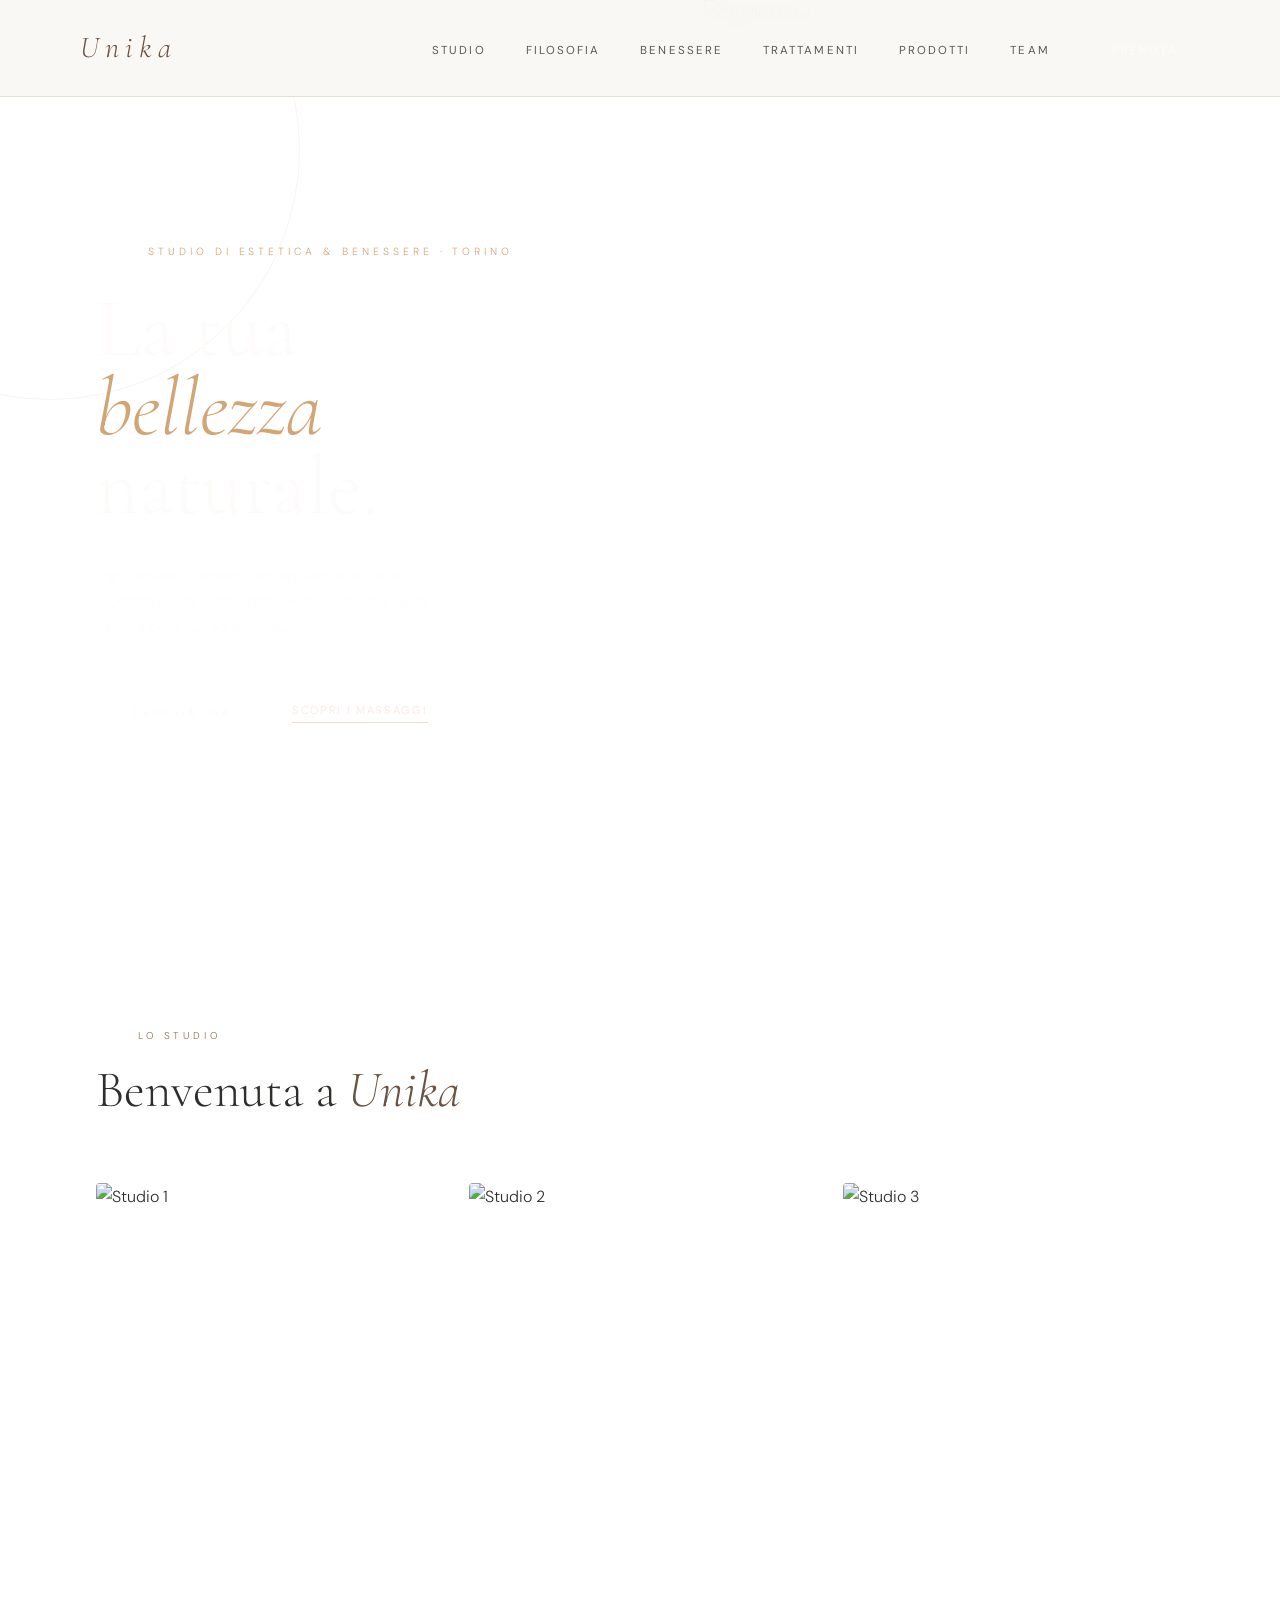
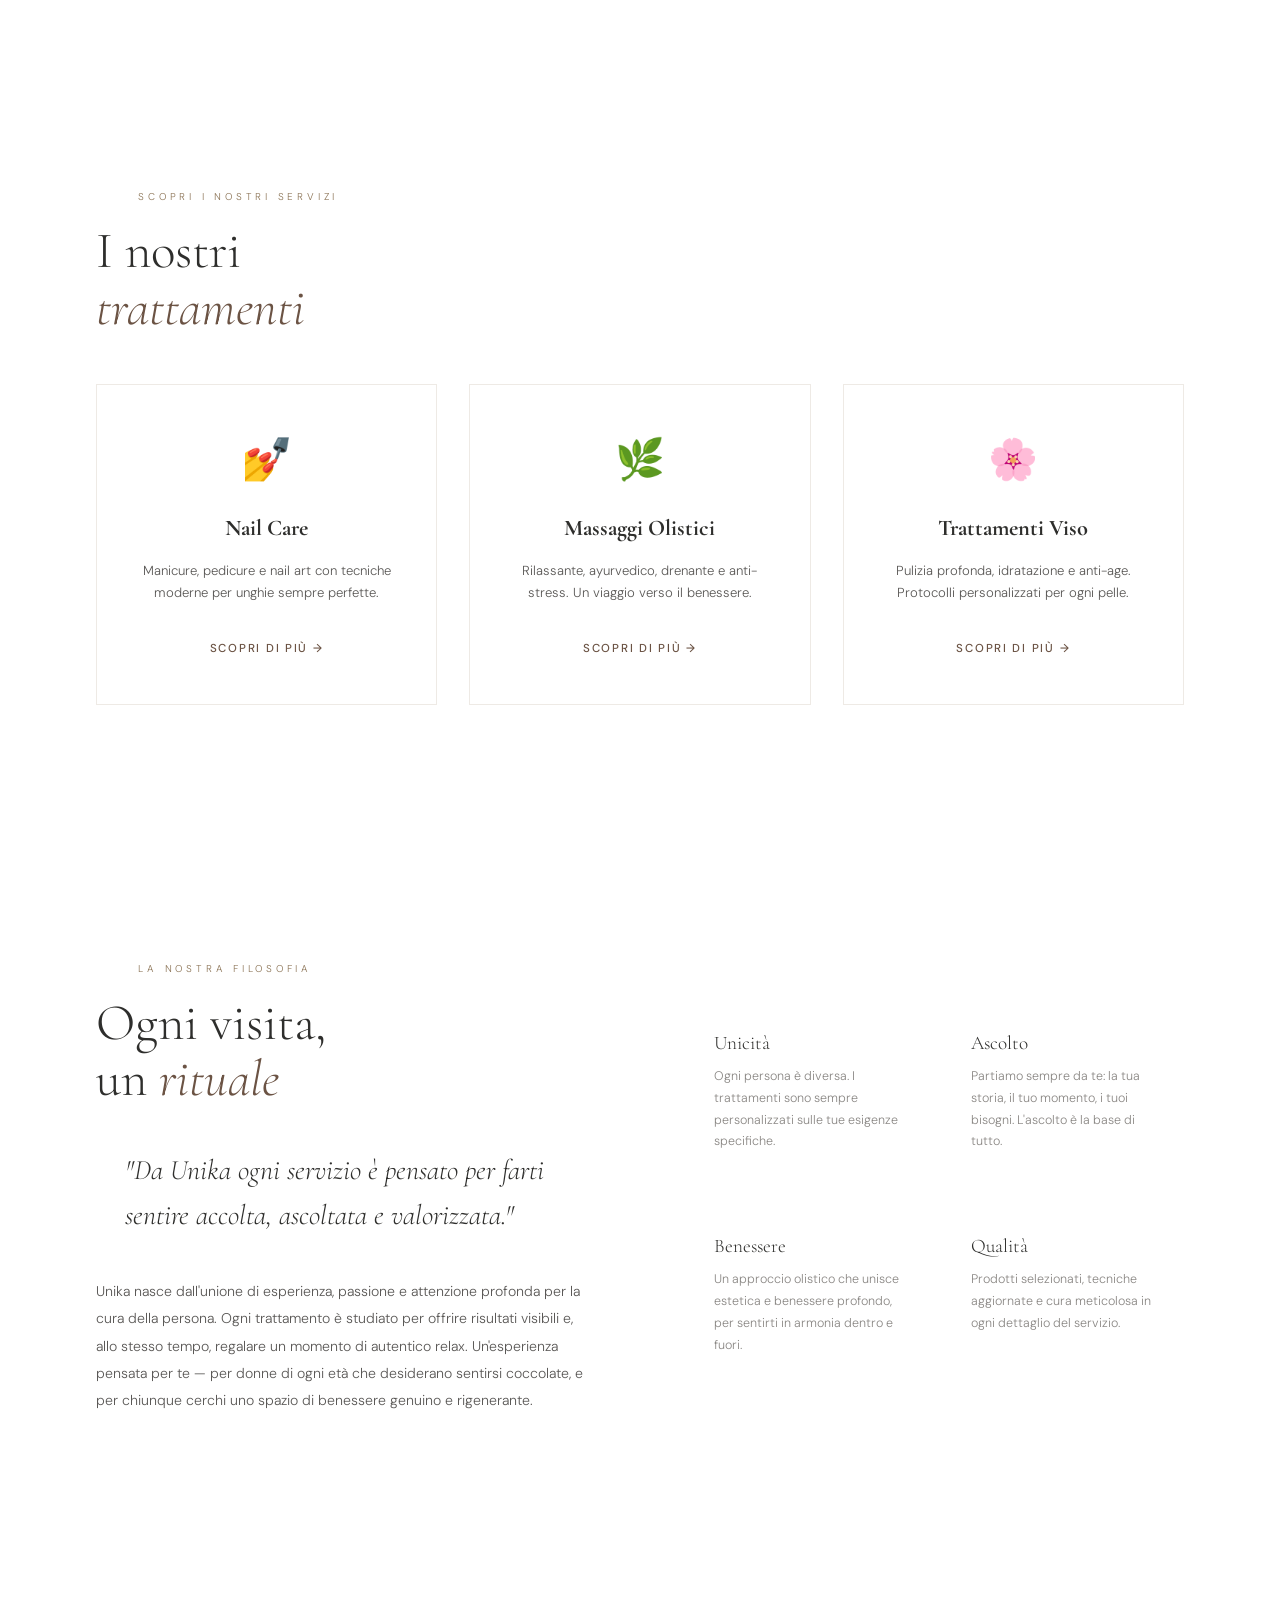
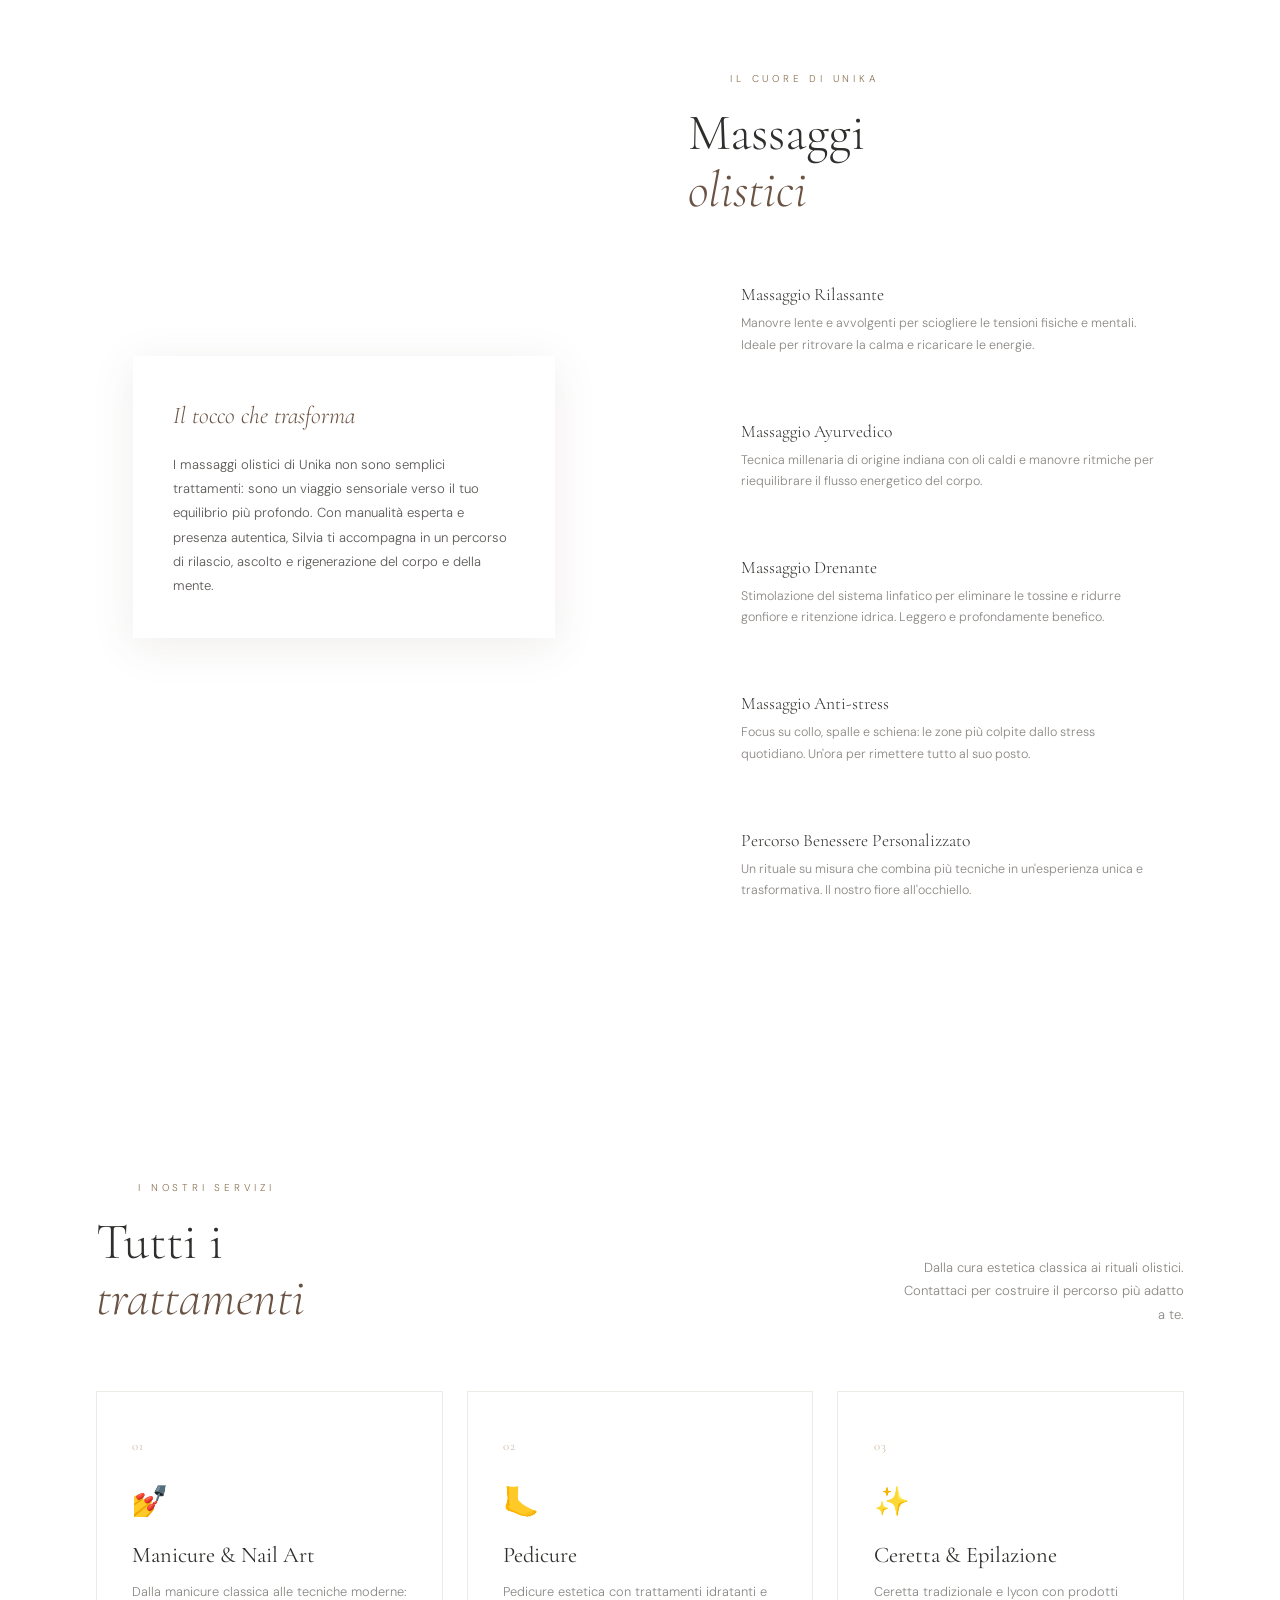
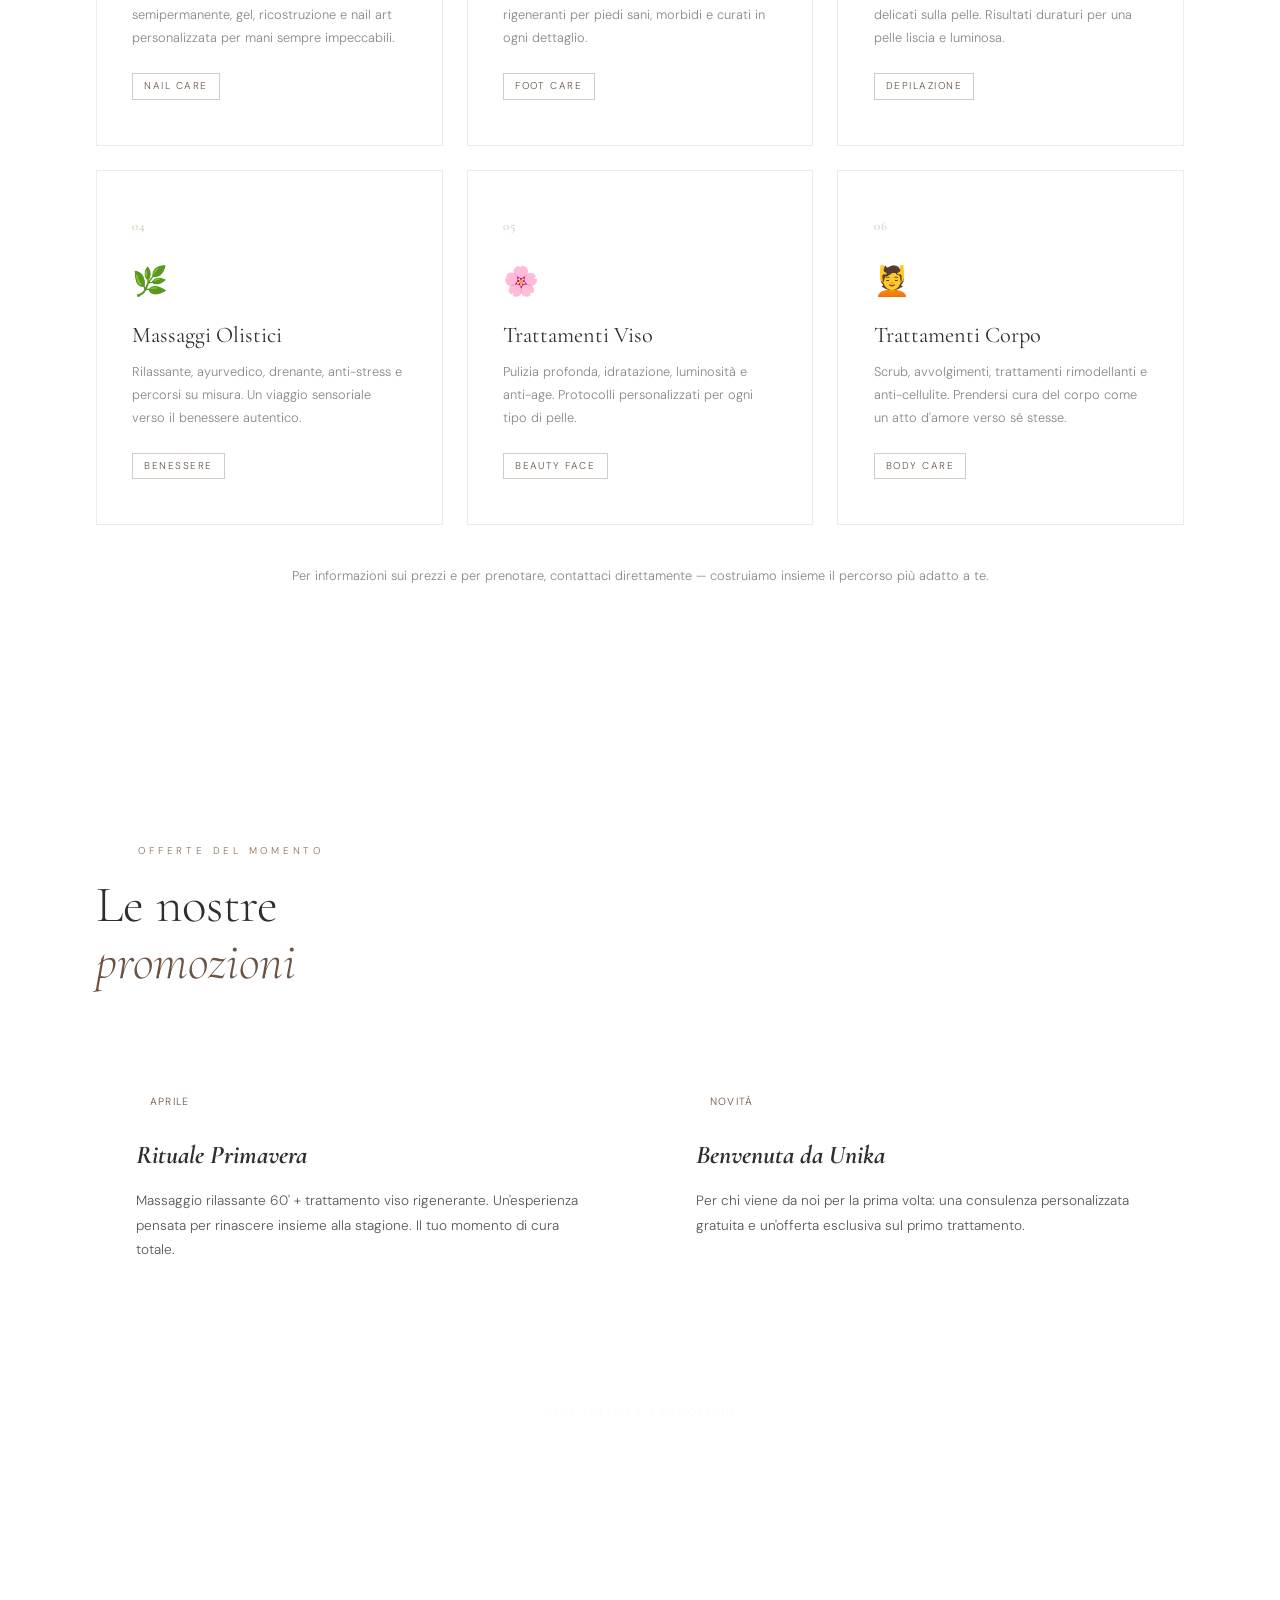
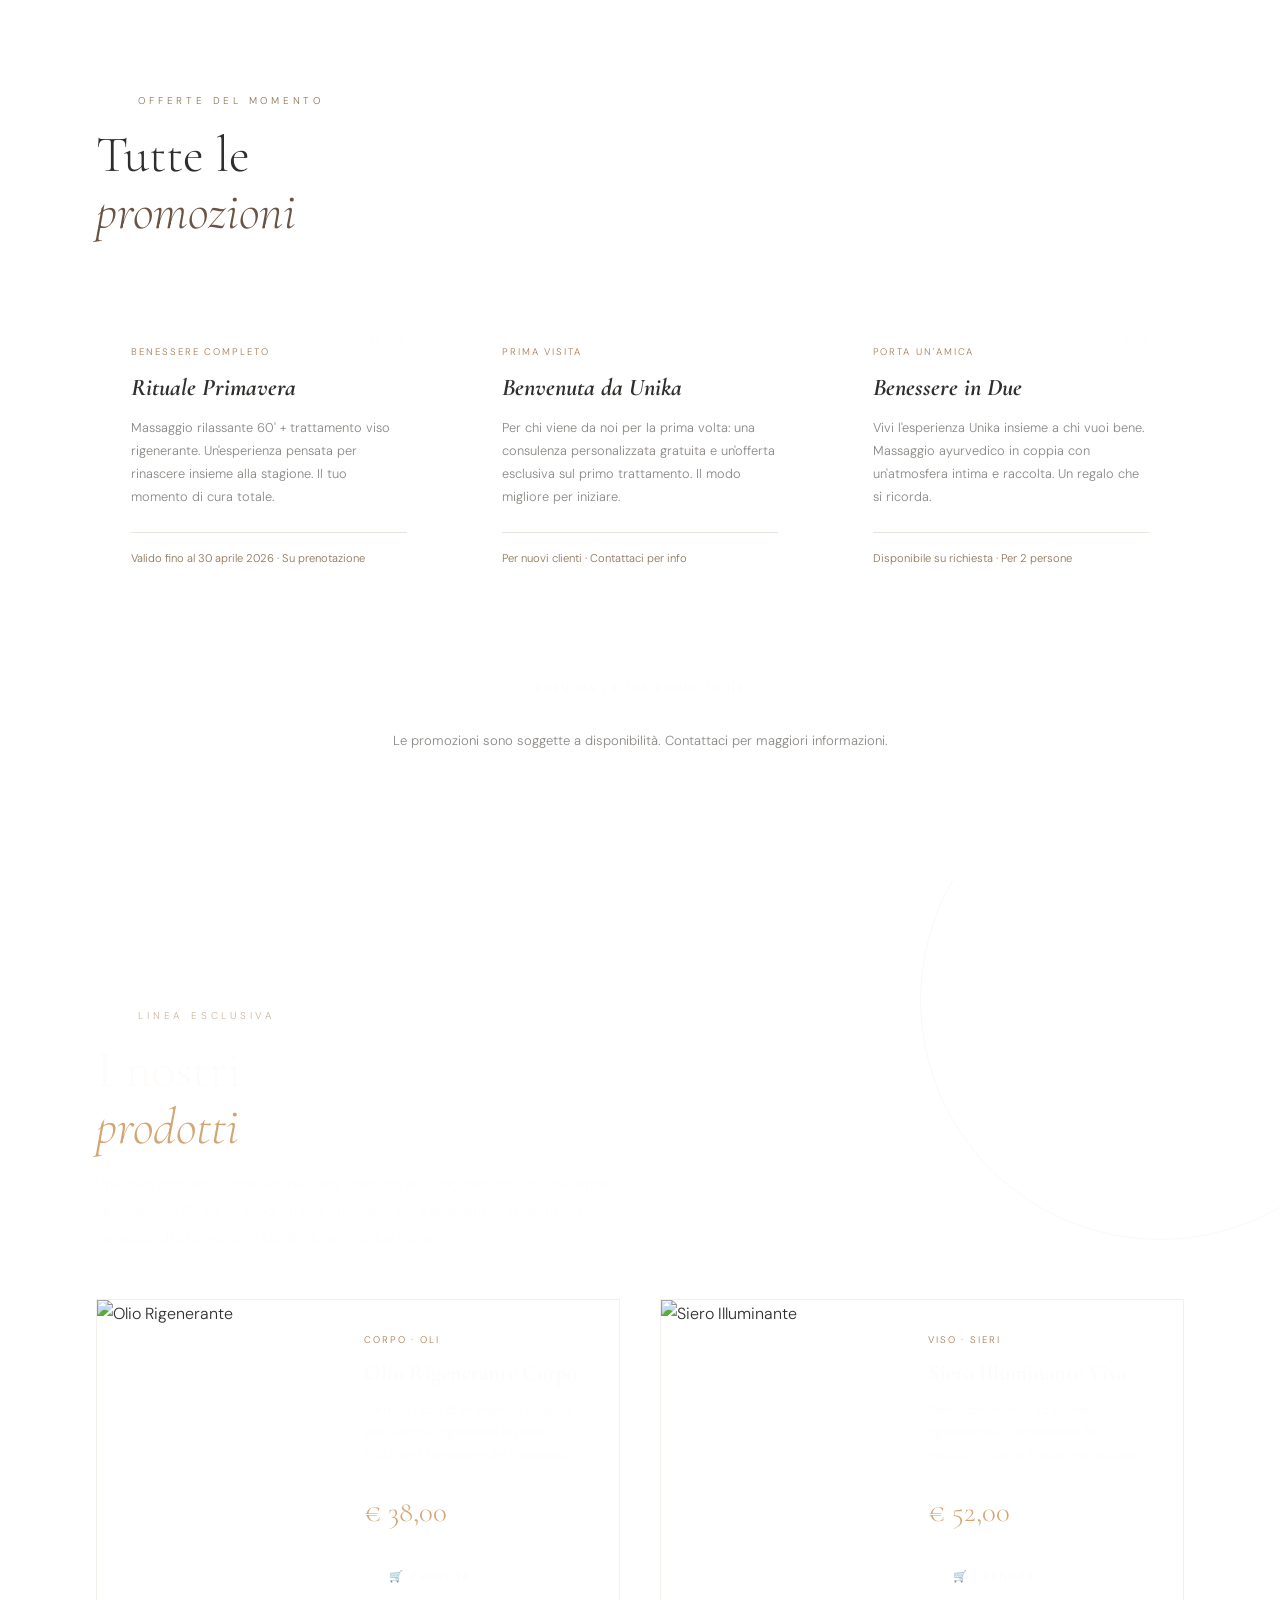
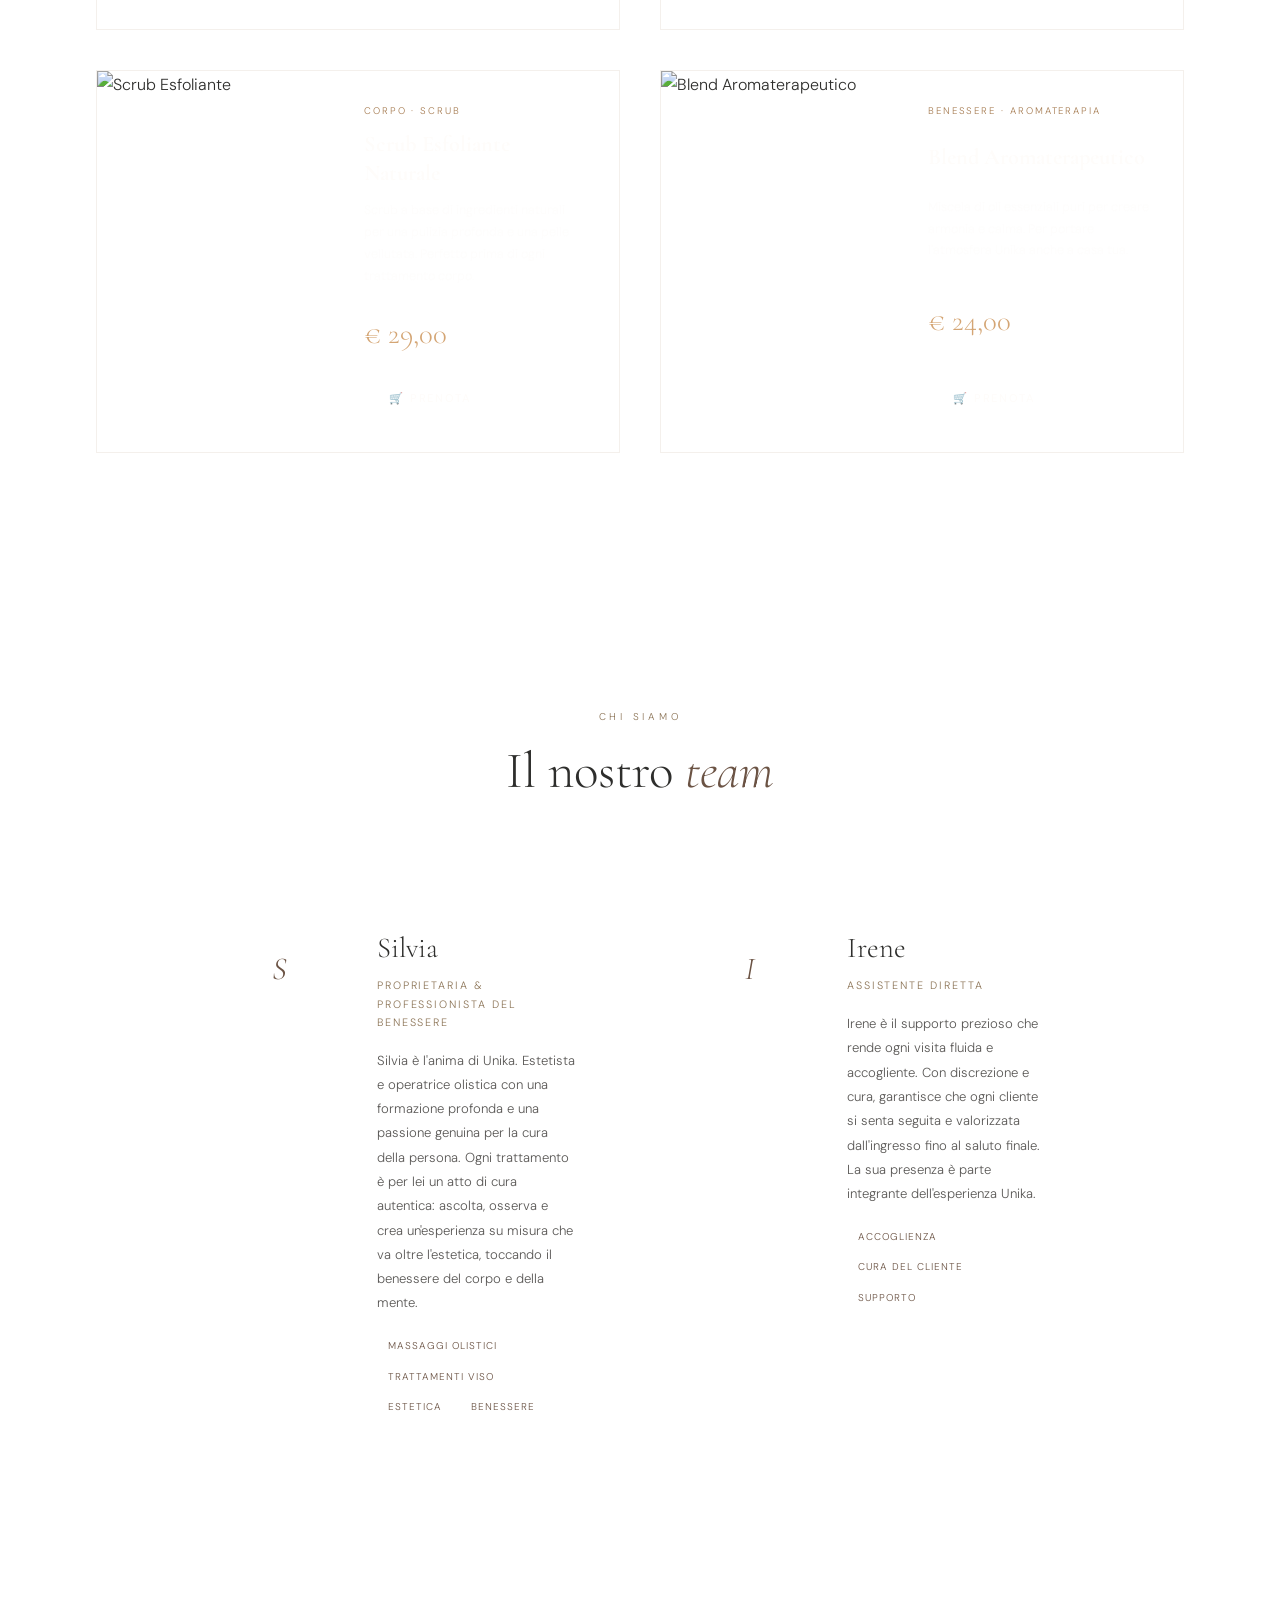
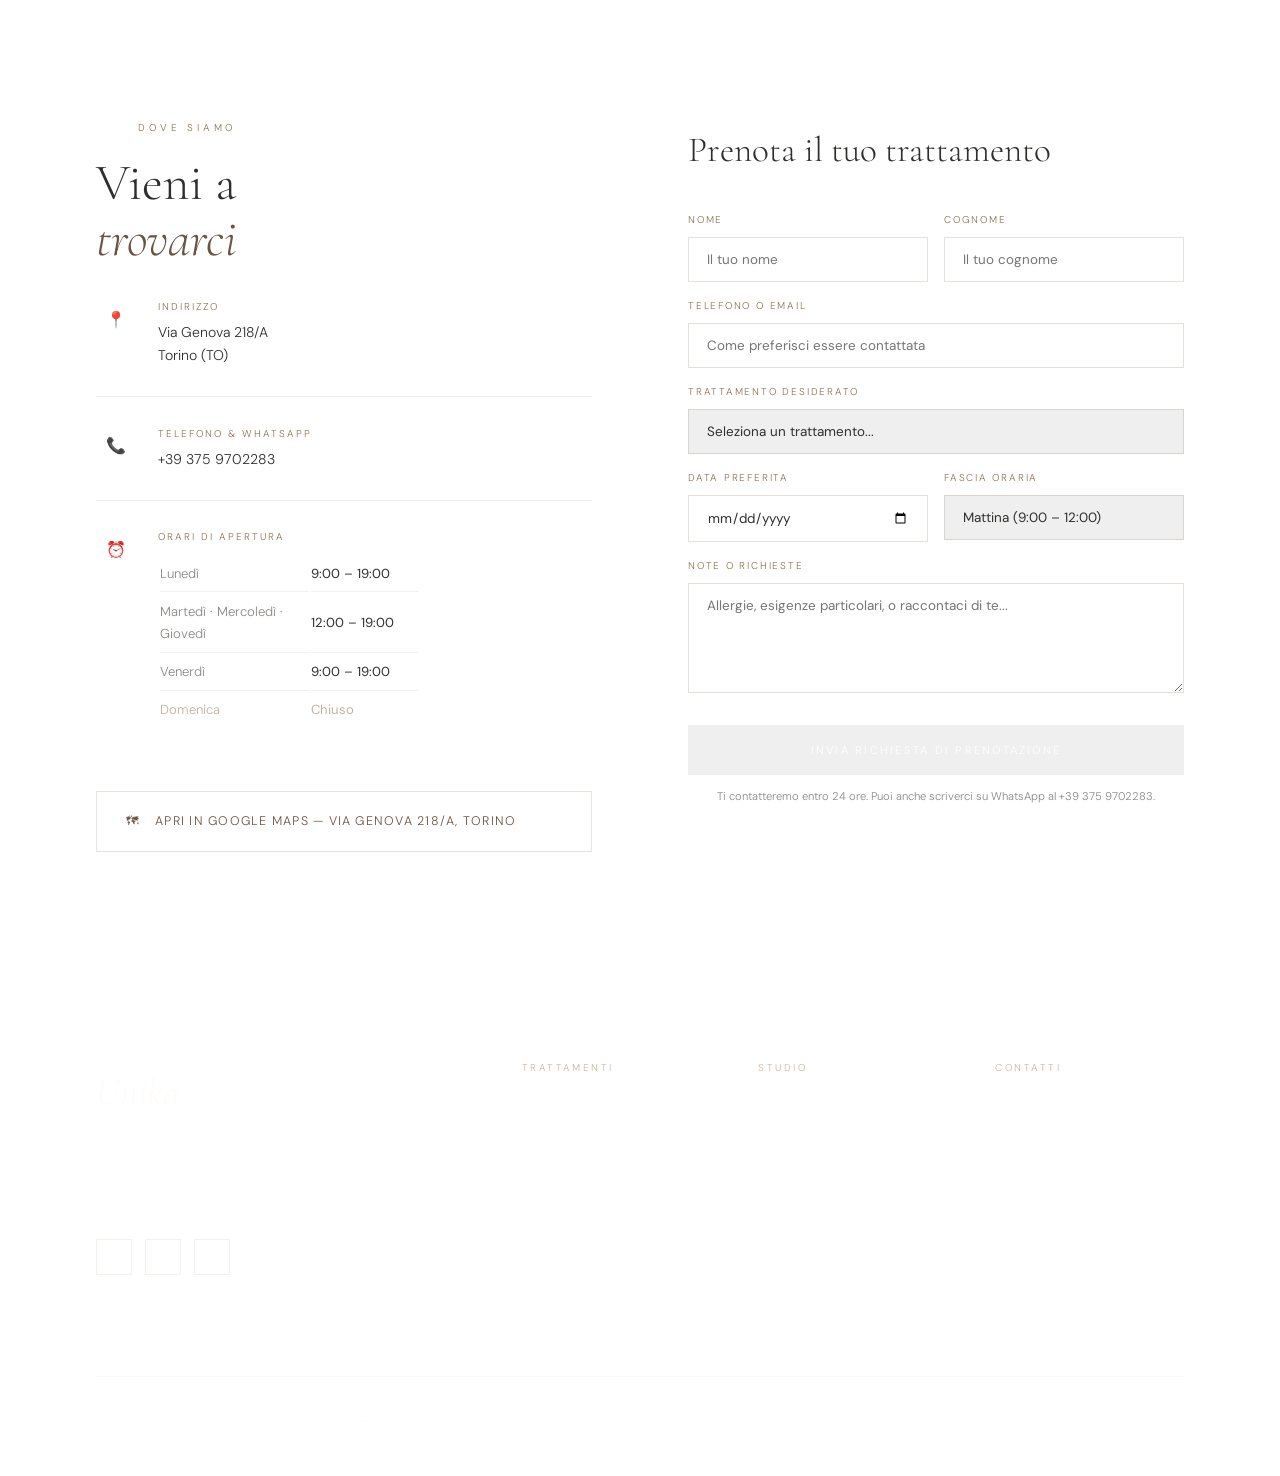
==== index.html @ dabe9fd5 "Add files via upload" ====
<!DOCTYPE html>
<html lang="it">
<head>
<meta charset="UTF-8">
<meta name="viewport" content="width=device-width, initial-scale=1.0">
<title>Unika — Studio di Estetica & Benessere Torino</title>
<link href="https://fonts.googleapis.com/css2?family=Cormorant+Garamond:ital,wght@0,300;0,400;0,600;1,300;1,400;1,600&family=DM+Sans:wght@300;400;500&display=swap" rel="stylesheet">
<link rel="stylesheet" href="css/style.css">
<style>
* { box-sizing: border-box; } body {margin: 0;}*, ::before, ::after{box-sizing:border-box;margin-top:0px;margin-right:0px;margin-bottom:0px;margin-left:0px;padding-top:0px;padding-right:0px;padding-bottom:0px;padding-left:0px;}:root{--sage:#8B7355;--sage-light:#C9B5A0;--sage-pale:#E8DCC8;--sage-deep:#6B5344;--blush:#D4A574;--blush-light:#E8D9C8;--blush-deep:#A67C52;--cream:#FAF8F4;--cream-warm:#F2EDE6;--white:#FEFCFA;--text:#2E2E2C;--text-mid:#5A5856;--text-soft:#8A8784;--font-display:'Cormorant Garamond', serif;--font-body:'DM Sans', sans-serif;}html{scroll-behavior:smooth;}body{color:var(--text);font-family:var(--font-body);font-weight:300;line-height:1.7;overflow-x:hidden;}nav{position:fixed;top:0px;left:0px;right:0px;z-index:100;display:flex;justify-content:space-between;align-items:center;padding-top:1.4rem;padding-right:5rem;padding-bottom:1.4rem;padding-left:5rem;background-image:initial;background-position-x:initial;background-position-y:initial;background-size:initial;background-repeat:initial;background-attachment:initial;background-origin:initial;background-clip:initial;background-color:rgba(250, 248, 244, 0.93);backdrop-filter:blur(14px);border-bottom-width:1px;border-bottom-style:solid;border-bottom-color:rgba(139, 115, 85, 0.18);transition-behavior:normal;transition-duration:0.3s;transition-timing-function:ease;transition-delay:0s;transition-property:box-shadow;}.nav-logo{font-family:var(--font-display);font-size:1.9rem;font-weight:300;font-style:italic;letter-spacing:0.2em;color:var(--sage-deep);text-decoration-line:none;text-decoration-thickness:initial;text-decoration-style:initial;text-decoration-color:initial;}.nav-links{display:flex;row-gap:2.5rem;column-gap:2.5rem;list-style-position:initial;list-style-image:initial;list-style-type:none;align-items:center;}.nav-links a{font-size:0.72rem;font-weight:400;letter-spacing:0.18em;text-transform:uppercase;color:var(--text-mid);text-decoration-line:none;text-decoration-thickness:initial;text-decoration-style:initial;text-decoration-color:initial;transition-behavior:normal;transition-duration:0.3s;transition-timing-function:ease;transition-delay:0s;transition-property:color;}.nav-links a:hover{color:var(--sage-deep);}.nav-cta{background-image: !important;background-position-x: !important;background-position-y: !important;background-size: !important;background-repeat: !important;background-attachment: !important;background-origin: !important;background-clip: !important;background-color: !important;color:var(--white) !important;padding-top:0.5rem !important;padding-right:1.4rem !important;padding-bottom:0.5rem !important;padding-left:1.4rem !important;transition-behavior:normal !important;transition-duration:0.3s !important;transition-timing-function:ease !important;transition-delay:0s !important;transition-property:background !important;}.nav-cta:hover{background-image: !important;background-position-x: !important;background-position-y: !important;background-size: !important;background-repeat: !important;background-attachment: !important;background-origin: !important;background-clip: !important;background-color: !important;}.hero{min-height:100vh;display:grid;grid-template-columns:55% 45%;position:relative;overflow-x:hidden;overflow-y:hidden;}.hero-left{display:flex;flex-direction:column;justify-content:center;padding-top:10rem;padding-right:5rem;padding-bottom:5rem;padding-left:6rem;position:relative;overflow-x:hidden;overflow-y:hidden;}.hero-left::before{content:"";position:absolute;width:500px;height:500px;border-top-left-radius:50%;border-top-right-radius:50%;border-bottom-right-radius:50%;border-bottom-left-radius:50%;border-top-width:1px;border-right-width:1px;border-bottom-width:1px;border-left-width:1px;border-top-style:solid;border-right-style:solid;border-bottom-style:solid;border-left-style:solid;border-top-color:rgba(212, 165, 116, 0.12);border-right-color:rgba(212, 165, 116, 0.12);border-bottom-color:rgba(212, 165, 116, 0.12);border-left-color:rgba(212, 165, 116, 0.12);border-image-source:none;border-image-slice:100%;border-image-width:1;border-image-outset:0;border-image-repeat:stretch;top:-100px;left:-200px;}.hero-left::after{content:"";position:absolute;right:-2px;top:0px;bottom:0px;width:90px;clip-path:polygon(0px 0px, 0px 100%, 100% 100%);z-index:2;}.hero-eyebrow{font-size:0.65rem;letter-spacing:0.38em;text-transform:uppercase;color:var(--blush);margin-bottom:1.8rem;display:flex;align-items:center;row-gap:1rem;column-gap:1rem;position:relative;z-index:3;}.hero-eyebrow::before{content:"";display:block;width:36px;height:1px;}.hero-title{font-family:var(--font-display);font-size:clamp(3.8rem, 6.5vw, 6.5rem);font-weight:300;line-height:0.95;color:var(--white);margin-bottom:2.2rem;position:relative;z-index:3;}.hero-title em{font-style:italic;color:var(--blush);}.hero-sub{font-size:0.88rem;color:rgba(254, 252, 250, 0.62);max-width:360px;line-height:1.85;margin-bottom:3rem;position:relative;z-index:3;}.hero-actions{display:flex;row-gap:1.5rem;column-gap:1.5rem;align-items:center;position:relative;z-index:3;}.btn-primary{display:inline-block;color:var(--white);font-family:var(--font-body);font-size:0.7rem;font-weight:400;letter-spacing:0.18em;text-transform:uppercase;text-decoration-line:none;text-decoration-thickness:initial;text-decoration-style:initial;text-decoration-color:initial;padding-top:0.95rem;padding-right:2.4rem;padding-bottom:0.95rem;padding-left:2.4rem;transition-behavior:normal, normal;transition-duration:0.3s, 0.3s;transition-timing-function:ease, ease;transition-delay:0s, 0s;transition-property:background, transform;border-top-width:medium;border-right-width:medium;border-bottom-width:medium;border-left-width:medium;border-top-style:none;border-right-style:none;border-bottom-style:none;border-left-style:none;border-top-color:currentcolor;border-right-color:currentcolor;border-bottom-color:currentcolor;border-left-color:currentcolor;border-image-source:none;border-image-slice:100%;border-image-width:1;border-image-outset:0;border-image-repeat:stretch;cursor:pointer;}.btn-primary:hover{background-image:initial;background-position-x:initial;background-position-y:initial;background-size:initial;background-repeat:initial;background-attachment:initial;background-origin:initial;background-clip:initial;background-color:rgb(154, 111, 72);transform:translateY(-2px);}.btn-ghost{font-size:0.7rem;font-weight:400;letter-spacing:0.15em;text-transform:uppercase;color:rgba(248, 228, 220, 0.75);text-decoration-line:none;text-decoration-thickness:initial;text-decoration-style:initial;text-decoration-color:initial;border-bottom-width:1px;border-bottom-style:solid;border-bottom-color:rgba(212, 165, 116, 0.35);padding-bottom:2px;transition-behavior:normal;transition-duration:0.3s;transition-timing-function:ease;transition-delay:0s;transition-property:color;}.btn-ghost:hover{color:var(--blush);}.hero-right{position:relative;overflow-x:hidden;overflow-y:hidden;display:flex;align-items:center;justify-content:center;}.hero-image{width:100%;height:100%;object-fit:cover;}.section-label{font-size:0.62rem;letter-spacing:0.38em;text-transform:uppercase;color:var(--sage);display:flex;align-items:center;row-gap:0.9rem;column-gap:0.9rem;margin-bottom:1.1rem;}.section-label::before{content:"";display:block;width:28px;height:1px;}.section-title{font-family:var(--font-display);font-size:clamp(2.4rem, 4vw, 3.8rem);font-weight:300;line-height:1.1;color:var(--text);}.section-title em{font-style:italic;color:var(--sage-deep);}.gallery-studio{padding-top:8rem;padding-right:6rem;padding-bottom:8rem;padding-left:6rem;}.gallery-studio .section-title{margin-bottom:4rem;}.gallery-grid{display:grid;grid-template-columns:repeat(3, 1fr);row-gap:2rem;column-gap:2rem;}.gallery-item{position:relative;overflow-x:hidden;overflow-y:hidden;height:350px;border-top-left-radius:4px;border-top-right-radius:4px;border-bottom-right-radius:4px;border-bottom-left-radius:4px;}.gallery-item img{width:100%;height:100%;object-fit:cover;transition-behavior:normal;transition-duration:0.4s;transition-timing-function:ease;transition-delay:0s;transition-property:transform;}.gallery-item:hover img{transform:scale(1.05);}.trattamenti-preview{padding-top:8rem;padding-right:6rem;padding-bottom:8rem;padding-left:6rem;}.preview-grid{display:grid;grid-template-columns:repeat(3, 1fr);row-gap:2rem;column-gap:2rem;margin-top:3rem;}.preview-card{padding-top:2.5rem;padding-right:2rem;padding-bottom:2.5rem;padding-left:2rem;text-align:center;border-top-width:1px;border-right-width:1px;border-bottom-width:1px;border-left-width:1px;border-top-style:solid;border-right-style:solid;border-bottom-style:solid;border-left-style:solid;border-top-color:rgba(139, 115, 85, 0.15);border-right-color:rgba(139, 115, 85, 0.15);border-bottom-color:rgba(139, 115, 85, 0.15);border-left-color:rgba(139, 115, 85, 0.15);border-image-source:none;border-image-slice:100%;border-image-width:1;border-image-outset:0;border-image-repeat:stretch;transition-behavior:normal, normal;transition-duration:0.3s, 0.3s;transition-timing-function:ease, ease;transition-delay:0s, 0s;transition-property:transform, box-shadow;}.preview-card:hover{transform:translateY(-5px);box-shadow:rgba(107, 83, 68, 0.1) 0px 12px 40px;}.preview-icon{font-size:2.5rem;margin-bottom:1rem;}.preview-title{font-family:var(--font-display);font-size:1.4rem;color:var(--text);margin-bottom:0.8rem;}.preview-desc{font-size:0.82rem;color:var(--text-mid);line-height:1.7;margin-bottom:1.8rem;}.preview-link{display:inline-block;color:var(--sage-deep);font-size:0.72rem;font-weight:500;letter-spacing:0.15em;text-transform:uppercase;text-decoration-line:none;text-decoration-thickness:initial;text-decoration-style:initial;text-decoration-color:initial;padding-bottom:0.3rem;transition-behavior:normal;transition-duration:0.3s;transition-timing-function:ease;transition-delay:0s;transition-property:color;}.preview-link:hover{color:var(--blush-deep);}.promozioni-preview{padding-top:8rem;padding-right:6rem;padding-bottom:8rem;padding-left:6rem;}.promozioni-preview .section-title{margin-bottom:3rem;}.promo-preview-grid{display:grid;grid-template-columns:repeat(2, 1fr);row-gap:2rem;column-gap:2rem;}.promo-preview-card{padding-top:3rem;padding-right:2.5rem;padding-bottom:3rem;padding-left:2.5rem;position:relative;transition-behavior:normal;transition-duration:0.3s;transition-timing-function:ease;transition-delay:0s;transition-property:transform;}.promo-preview-card:hover{transform:translateX(8px);}.promo-preview-title{font-family:var(--font-display);font-size:1.6rem;color:var(--text);margin-bottom:0.8rem;font-style:italic;}.promo-preview-desc{font-size:0.85rem;color:var(--text-mid);line-height:1.8;margin-bottom:1.8rem;}.promo-preview-badge{display:inline-block;color:var(--sage-deep);padding-top:0.4rem;padding-right:0.9rem;padding-bottom:0.4rem;padding-left:0.9rem;font-size:0.65rem;letter-spacing:0.1em;text-transform:uppercase;margin-bottom:1rem;}.promo-view-all{display:flex;justify-content:center;margin-top:3rem;}.ecommerce{padding-top:8rem;padding-right:6rem;padding-bottom:8rem;padding-left:6rem;position:relative;overflow-x:hidden;overflow-y:hidden;}.ecommerce::before{content:"";position:absolute;top:-120px;right:-120px;width:480px;height:480px;border-top-left-radius:50%;border-top-right-radius:50%;border-bottom-right-radius:50%;border-bottom-left-radius:50%;border-top-width:1px;border-right-width:1px;border-bottom-width:1px;border-left-width:1px;border-top-style:solid;border-right-style:solid;border-bottom-style:solid;border-left-style:solid;border-top-color:rgba(201, 181, 160, 0.1);border-right-color:rgba(201, 181, 160, 0.1);border-bottom-color:rgba(201, 181, 160, 0.1);border-left-color:rgba(201, 181, 160, 0.1);border-image-source:none;border-image-slice:100%;border-image-width:1;border-image-outset:0;border-image-repeat:stretch;}.ecommerce .section-label{color:var(--sage-light);}.ecommerce .section-title{color:var(--white);margin-bottom:1rem;}.ecommerce .section-title em{color:var(--blush);}.ecommerce-intro{font-size:0.88rem;color:rgba(254, 252, 250, 0.55);max-width:520px;margin-bottom:3rem;line-height:1.9;}.ecommerce-grid{display:grid;grid-template-columns:repeat(2, 1fr);row-gap:2.5rem;column-gap:2.5rem;margin-top:3rem;}.ecommerce-card{background-image:initial;background-position-x:initial;background-position-y:initial;background-size:initial;background-repeat:initial;background-attachment:initial;background-origin:initial;background-clip:initial;background-color:rgba(254, 252, 250, 0.08);border-top-width:1px;border-right-width:1px;border-bottom-width:1px;border-left-width:1px;border-top-style:solid;border-right-style:solid;border-bottom-style:solid;border-left-style:solid;border-top-color:rgba(201, 181, 160, 0.2);border-right-color:rgba(201, 181, 160, 0.2);border-bottom-color:rgba(201, 181, 160, 0.2);border-left-color:rgba(201, 181, 160, 0.2);border-image-source:none;border-image-slice:100%;border-image-width:1;border-image-outset:0;border-image-repeat:stretch;overflow-x:hidden;overflow-y:hidden;transition-behavior:normal, normal;transition-duration:0.3s, 0.3s;transition-timing-function:ease, ease;transition-delay:0s, 0s;transition-property:transform, background;display:flex;}.ecommerce-card:hover{background-image:initial;background-position-x:initial;background-position-y:initial;background-size:initial;background-repeat:initial;background-attachment:initial;background-origin:initial;background-clip:initial;background-color:rgba(201, 181, 160, 0.15);transform:translateY(-4px);}.ecommerce-image{width:45%;height:280px;object-fit:cover;}.ecommerce-content{padding-top:2rem;padding-right:2rem;padding-bottom:2rem;padding-left:2rem;display:flex;flex-direction:column;justify-content:space-between;flex-grow:1;flex-shrink:1;flex-basis:0%;}.ecommerce-label{font-size:0.6rem;letter-spacing:0.2em;text-transform:uppercase;color:var(--blush-deep);margin-bottom:0.6rem;}.ecommerce-name{font-family:var(--font-display);font-size:1.4rem;color:var(--white);margin-bottom:0.8rem;line-height:1.3;}.ecommerce-desc{font-size:0.78rem;color:rgba(254, 252, 250, 0.5);line-height:1.75;margin-bottom:1.4rem;}.ecommerce-price{font-family:var(--font-display);font-size:1.8rem;color:var(--blush);margin-bottom:1.2rem;}.ecommerce-buy{display:inline-flex;align-items:center;row-gap:0.6rem;column-gap:0.6rem;color:var(--white);padding-top:0.7rem;padding-right:1.6rem;padding-bottom:0.7rem;padding-left:1.6rem;font-size:0.7rem;font-weight:500;letter-spacing:0.15em;text-transform:uppercase;text-decoration-line:none;text-decoration-thickness:initial;text-decoration-style:initial;text-decoration-color:initial;transition-behavior:normal;transition-duration:0.3s;transition-timing-function:ease;transition-delay:0s;transition-property:background;border-top-width:medium;border-right-width:medium;border-bottom-width:medium;border-left-width:medium;border-top-style:none;border-right-style:none;border-bottom-style:none;border-left-style:none;border-top-color:currentcolor;border-right-color:currentcolor;border-bottom-color:currentcolor;border-left-color:currentcolor;border-image-source:none;border-image-slice:100%;border-image-width:1;border-image-outset:0;border-image-repeat:stretch;cursor:pointer;}.ecommerce-buy:hover{background-image:initial;background-position-x:initial;background-position-y:initial;background-size:initial;background-repeat:initial;background-attachment:initial;background-origin:initial;background-clip:initial;background-color:rgb(154, 111, 72);}.filosofia{padding-top:8rem;padding-right:6rem;padding-bottom:8rem;padding-left:6rem;display:grid;grid-template-columns:1fr 1fr;row-gap:6rem;column-gap:6rem;align-items:center;}.filosofia-quote{font-family:var(--font-display);font-size:clamp(1.5rem, 2.2vw, 2rem);font-weight:300;font-style:italic;color:var(--text);line-height:1.6;padding-left:1.8rem;margin-top:2.5rem;margin-right:0px;margin-bottom:2.5rem;margin-left:0px;}.filosofia-text{font-size:0.88rem;color:var(--text-mid);line-height:1.95;}.filosofia-values{display:grid;grid-template-columns:1fr 1fr;row-gap:1.2rem;column-gap:1.2rem;margin-top:0.5rem;}.value-card{padding-top:1.8rem;padding-right:1.6rem;padding-bottom:1.8rem;padding-left:1.6rem;transition-behavior:normal;transition-duration:0.3s;transition-timing-function:ease;transition-delay:0s;transition-property:border-color;}.value-title{font-family:var(--font-display);font-size:1.2rem;color:var(--text);margin-bottom:0.4rem;}.value-desc{font-size:0.78rem;color:var(--text-soft);line-height:1.75;}.olistico{padding-top:8rem;padding-right:6rem;padding-bottom:8rem;padding-left:6rem;display:grid;grid-template-columns:1fr 1fr;row-gap:6rem;column-gap:6rem;align-items:center;}.olistico-visual{position:relative;height:480px;display:flex;align-items:center;justify-content:center;}.olistico-circle{width:340px;height:340px;border-top-left-radius:50%;border-top-right-radius:50%;border-bottom-right-radius:50%;border-bottom-left-radius:50%;opacity:0.35;position:absolute;}.olistico-circle-sm{width:200px;height:200px;border-top-left-radius:50%;border-top-right-radius:50%;border-bottom-right-radius:50%;border-bottom-left-radius:50%;opacity:0.4;position:absolute;top:30%;right:10%;}.olistico-card{padding-top:2.5rem;padding-right:2.5rem;padding-bottom:2.5rem;padding-left:2.5rem;z-index:2;position:relative;width:85%;box-shadow:rgba(107, 83, 68, 0.1) 0px 8px 40px;}.olistico-card-title{font-family:var(--font-display);font-size:1.5rem;font-style:italic;color:var(--sage-deep);margin-bottom:1rem;}.olistico-card-text{font-size:0.82rem;color:var(--text-mid);line-height:1.85;}.massaggi-list{margin-top:2.5rem;display:flex;flex-direction:column;row-gap:1rem;column-gap:1rem;}.massaggio-item{display:flex;row-gap:1.2rem;column-gap:1.2rem;align-items:flex-start;padding-top:1.4rem;padding-right:1.6rem;padding-bottom:1.4rem;padding-left:1.6rem;transition-behavior:normal, normal;transition-duration:0.3s, 0.3s;transition-timing-function:ease, ease;transition-delay:0s, 0s;transition-property:border-color, transform;}.massaggio-item:hover{transform:translateX(4px);}.massaggio-dot{width:8px;height:8px;border-top-left-radius:50%;border-top-right-radius:50%;border-bottom-right-radius:50%;border-bottom-left-radius:50%;margin-top:6px;flex-shrink:0;}.massaggio-name{font-family:var(--font-display);font-size:1.1rem;color:var(--text);margin-bottom:0.2rem;}.massaggio-desc{font-size:0.78rem;color:var(--text-soft);line-height:1.7;}.trattamenti{padding-top:8rem;padding-right:6rem;padding-bottom:8rem;padding-left:6rem;}.trattamenti-header{display:flex;justify-content:space-between;align-items:flex-end;margin-bottom:4rem;}.trattamenti-note{font-size:0.82rem;color:var(--text-soft);max-width:280px;text-align:right;line-height:1.8;}.trattamenti-grid{display:grid;grid-template-columns:repeat(3, 1fr);row-gap:1.5rem;column-gap:1.5rem;}.trat-card{padding-top:2.8rem;padding-right:2.2rem;padding-bottom:2.8rem;padding-left:2.2rem;border-top-width:1px;border-right-width:1px;border-bottom-width:1px;border-left-width:1px;border-top-style:solid;border-right-style:solid;border-bottom-style:solid;border-left-style:solid;border-top-color:rgba(139, 115, 85, 0.15);border-right-color:rgba(139, 115, 85, 0.15);border-bottom-color:rgba(139, 115, 85, 0.15);border-left-color:rgba(139, 115, 85, 0.15);border-image-source:none;border-image-slice:100%;border-image-width:1;border-image-outset:0;border-image-repeat:stretch;position:relative;overflow-x:hidden;overflow-y:hidden;transition-behavior:normal, normal;transition-duration:0.3s, 0.3s;transition-timing-function:ease, ease;transition-delay:0s, 0s;transition-property:transform, box-shadow;}.trat-card::after{content:"";position:absolute;bottom:0px;left:0px;right:0px;height:3px;transform:scaleX(0);transform-origin:left center;transition-behavior:normal;transition-duration:0.4s;transition-timing-function:ease;transition-delay:0s;transition-property:transform;}.trat-card:hover{transform:translateY(-5px);box-shadow:rgba(107, 83, 68, 0.1) 0px 12px 40px;}.trat-card:hover::after{transform:scaleX(1);}.trat-num{font-family:var(--font-display);font-size:0.8rem;color:var(--sage-light);letter-spacing:0.1em;margin-bottom:1.2rem;}.trat-icon{font-size:1.8rem;margin-bottom:1rem;display:block;}.trat-name{font-family:var(--font-display);font-size:1.4rem;font-weight:400;color:var(--text);margin-bottom:0.7rem;line-height:1.2;}.trat-desc{font-size:0.8rem;color:var(--text-soft);line-height:1.8;margin-bottom:1.3rem;}.trat-tag{font-size:0.62rem;letter-spacing:0.15em;text-transform:uppercase;color:var(--sage-deep);border-top-width:1px;border-right-width:1px;border-bottom-width:1px;border-left-width:1px;border-top-style:solid;border-right-style:solid;border-bottom-style:solid;border-left-style:solid;border-top-color:rgba(107, 83, 68, 0.3);border-right-color:rgba(107, 83, 68, 0.3);border-bottom-color:rgba(107, 83, 68, 0.3);border-left-color:rgba(107, 83, 68, 0.3);border-image-source:none;border-image-slice:100%;border-image-width:1;border-image-outset:0;border-image-repeat:stretch;padding-top:0.25rem;padding-right:0.7rem;padding-bottom:0.25rem;padding-left:0.7rem;display:inline-block;}.promozioni{padding-top:8rem;padding-right:6rem;padding-bottom:8rem;padding-left:6rem;}.promo-header{margin-bottom:4rem;}.promo-grid{display:grid;grid-template-columns:repeat(3, 1fr);row-gap:1.5rem;column-gap:1.5rem;}.promo-card{padding-top:2.5rem;padding-right:2.2rem;padding-bottom:2.5rem;padding-left:2.2rem;position:relative;overflow-x:hidden;overflow-y:hidden;transition-behavior:normal;transition-duration:0.3s;transition-timing-function:ease;transition-delay:0s;transition-property:transform;}.promo-card:hover{transform:translateY(-4px);}.promo-badge{position:absolute;top:1.5rem;right:1.5rem;color:var(--white);font-size:0.6rem;letter-spacing:0.15em;text-transform:uppercase;padding-top:0.3rem;padding-right:0.75rem;padding-bottom:0.3rem;padding-left:0.75rem;}.promo-eyebrow{font-size:0.6rem;letter-spacing:0.2em;text-transform:uppercase;color:var(--blush-deep);margin-bottom:0.8rem;}.promo-title{font-family:var(--font-display);font-size:1.5rem;font-style:italic;color:var(--text);margin-bottom:0.8rem;line-height:1.25;}.promo-desc{font-size:0.8rem;color:var(--text-soft);line-height:1.8;margin-bottom:1.5rem;}.promo-validity{font-size:0.7rem;color:var(--sage);border-top-width:1px;border-top-style:solid;border-top-color:rgba(139, 115, 85, 0.2);padding-top:1rem;}.promo-cta-wrap{margin-top:3.5rem;text-align:center;}.promo-note{font-size:0.82rem;color:var(--text-soft);margin-top:1rem;}.team{padding-top:8rem;padding-right:6rem;padding-bottom:8rem;padding-left:6rem;}.team-header{text-align:center;margin-bottom:5rem;}.team-header .section-label{justify-content:center;}.team-header .section-label::before{display:none;}.team-grid{display:grid;grid-template-columns:1fr 1fr;row-gap:2.5rem;column-gap:2.5rem;max-width:900px;margin-top:0px;margin-right:auto;margin-bottom:0px;margin-left:auto;}.team-card{display:grid;grid-template-columns:110px 1fr;row-gap:2rem;column-gap:2rem;padding-top:2.8rem;padding-right:2.8rem;padding-bottom:2.8rem;padding-left:2.8rem;transition-behavior:normal, normal;transition-duration:0.3s, 0.3s;transition-timing-function:ease, ease;transition-delay:0s, 0s;transition-property:border-color, transform;}.team-card:hover{transform:translateY(-4px);}.team-avatar{width:90px;height:90px;border-top-left-radius:50%;border-top-right-radius:50%;border-bottom-right-radius:50%;border-bottom-left-radius:50%;display:flex;align-items:center;justify-content:center;font-family:var(--font-display);font-size:2rem;font-style:italic;color:var(--sage-deep);align-self:start;}.team-name{font-family:var(--font-display);font-size:1.8rem;font-weight:300;color:var(--text);margin-bottom:0.2rem;}.team-role{font-size:0.67rem;letter-spacing:0.18em;text-transform:uppercase;color:var(--sage);margin-bottom:1.1rem;}.team-bio{font-size:0.82rem;color:var(--text-mid);line-height:1.85;margin-bottom:1.2rem;}.team-tags{display:flex;flex-wrap:wrap;row-gap:0.4rem;column-gap:0.4rem;}.team-tag{font-size:0.62rem;letter-spacing:0.1em;text-transform:uppercase;color:var(--sage-deep);padding-top:0.22rem;padding-right:0.7rem;padding-bottom:0.22rem;padding-left:0.7rem;}.contatti{padding-top:8rem;padding-right:6rem;padding-bottom:8rem;padding-left:6rem;display:grid;grid-template-columns:1fr 1fr;row-gap:6rem;column-gap:6rem;align-items:start;}.contatti-detail{display:flex;row-gap:1.4rem;column-gap:1.4rem;padding-top:1.8rem;padding-right:0px;padding-bottom:1.8rem;padding-left:0px;border-bottom-width:1px;border-bottom-style:solid;border-bottom-color:rgba(139, 115, 85, 0.15);}.contatti-detail:first-of-type{padding-top:2rem;}.contatti-detail:last-of-type{border-bottom-width:medium;border-bottom-style:none;border-bottom-color:currentcolor;}.detail-icon{width:40px;height:40px;display:flex;align-items:center;justify-content:center;font-size:1rem;flex-shrink:0;}.detail-label{font-size:0.62rem;letter-spacing:0.2em;text-transform:uppercase;color:var(--sage);margin-bottom:0.3rem;}.detail-val{font-size:0.88rem;color:var(--text);line-height:1.65;}.orari-table{width:100%;margin-top:0.5rem;}.orari-table tr td{font-size:0.82rem;padding-top:0.4rem;padding-right:0px;padding-bottom:0.4rem;padding-left:0px;border-bottom-width:1px;border-bottom-style:solid;border-bottom-color:rgba(139, 115, 85, 0.1);}.orari-table tr:last-child td{border-bottom-width:medium;border-bottom-style:none;border-bottom-color:currentcolor;}.orari-table td:first-child{color:var(--text-soft);width:58%;}.orari-table td:last-child{color:var(--text);font-weight:400;}.orari-table .closed td{color:rgba(139, 115, 85, 0.55);}.map-btn{display:flex;align-items:center;row-gap:1rem;column-gap:1rem;border-top-width:1px;border-right-width:1px;border-bottom-width:1px;border-left-width:1px;border-top-style:solid;border-right-style:solid;border-bottom-style:solid;border-left-style:solid;border-top-color:rgba(139, 115, 85, 0.2);border-right-color:rgba(139, 115, 85, 0.2);border-bottom-color:rgba(139, 115, 85, 0.2);border-left-color:rgba(139, 115, 85, 0.2);border-image-source:none;border-image-slice:100%;border-image-width:1;border-image-outset:0;border-image-repeat:stretch;padding-top:1.2rem;padding-right:1.8rem;padding-bottom:1.2rem;padding-left:1.8rem;margin-top:2rem;color:var(--sage-deep);text-decoration-line:none;text-decoration-thickness:initial;text-decoration-style:initial;text-decoration-color:initial;font-size:0.78rem;letter-spacing:0.1em;text-transform:uppercase;transition-behavior:normal;transition-duration:0.3s;transition-timing-function:ease;transition-delay:0s;transition-property:background;}.form-title{font-family:var(--font-display);font-size:2.2rem;font-weight:300;color:var(--text);margin-bottom:2rem;}.form-row{display:grid;grid-template-columns:1fr 1fr;row-gap:1rem;column-gap:1rem;}.form-group{margin-bottom:1rem;}.form-group label{display:block;font-size:0.62rem;letter-spacing:0.18em;text-transform:uppercase;color:var(--sage);margin-bottom:0.5rem;}.form-group input, .form-group select, .form-group textarea{width:100%;border-top-width:1px;border-right-width:1px;border-bottom-width:1px;border-left-width:1px;border-top-style:solid;border-right-style:solid;border-bottom-style:solid;border-left-style:solid;border-top-color:rgba(139, 115, 85, 0.22);border-right-color:rgba(139, 115, 85, 0.22);border-bottom-color:rgba(139, 115, 85, 0.22);border-left-color:rgba(139, 115, 85, 0.22);border-image-source:none;border-image-slice:100%;border-image-width:1;border-image-outset:0;border-image-repeat:stretch;padding-top:0.82rem;padding-right:1.1rem;padding-bottom:0.82rem;padding-left:1.1rem;font-family:var(--font-body);font-size:0.84rem;color:var(--text);outline-color:initial;outline-style:none;outline-width:initial;transition-behavior:normal;transition-duration:0.3s;transition-timing-function:ease;transition-delay:0s;transition-property:border-color;appearance:none;border-top-left-radius:0px;border-top-right-radius:0px;border-bottom-right-radius:0px;border-bottom-left-radius:0px;}.form-group textarea{min-height:110px;resize:vertical;}.btn-submit{width:100%;color:var(--white);font-family:var(--font-body);font-size:0.7rem;font-weight:400;letter-spacing:0.2em;text-transform:uppercase;border-top-width:medium;border-right-width:medium;border-bottom-width:medium;border-left-width:medium;border-top-style:none;border-right-style:none;border-bottom-style:none;border-left-style:none;border-top-color:currentcolor;border-right-color:currentcolor;border-bottom-color:currentcolor;border-left-color:currentcolor;border-image-source:none;border-image-slice:100%;border-image-width:1;border-image-outset:0;border-image-repeat:stretch;padding-top:1.1rem;padding-right:2rem;padding-bottom:1.1rem;padding-left:2rem;cursor:pointer;margin-top:0.5rem;transition-behavior:normal, normal;transition-duration:0.3s, 0.2s;transition-timing-function:ease, ease;transition-delay:0s, 0s;transition-property:background, transform;}.btn-submit:hover{transform:translateY(-2px);}.form-note{font-size:0.7rem;color:var(--text-soft);text-align:center;margin-top:0.8rem;}footer{padding-top:5rem;padding-right:6rem;padding-bottom:3rem;padding-left:6rem;}.footer-grid{display:grid;grid-template-columns:2fr 1fr 1fr 1fr;row-gap:3rem;column-gap:3rem;margin-bottom:4rem;}.footer-logo{font-family:var(--font-display);font-size:2.4rem;font-weight:300;font-style:italic;color:var(--white);margin-bottom:1rem;}.footer-tagline{font-size:0.8rem;color:rgba(254, 252, 250, 0.38);line-height:1.8;max-width:250px;}.footer-social{display:flex;row-gap:0.8rem;column-gap:0.8rem;margin-top:1.8rem;}.social-link{width:36px;height:36px;border-top-width:1px;border-right-width:1px;border-bottom-width:1px;border-left-width:1px;border-top-style:solid;border-right-style:solid;border-bottom-style:solid;border-left-style:solid;border-top-color:rgba(201, 181, 160, 0.2);border-right-color:rgba(201, 181, 160, 0.2);border-bottom-color:rgba(201, 181, 160, 0.2);border-left-color:rgba(201, 181, 160, 0.2);border-image-source:none;border-image-slice:100%;border-image-width:1;border-image-outset:0;border-image-repeat:stretch;display:flex;align-items:center;justify-content:center;color:rgba(254, 252, 250, 0.38);text-decoration-line:none;text-decoration-thickness:initial;text-decoration-style:initial;text-decoration-color:initial;font-size:0.75rem;transition-behavior:normal;transition-duration:0.3s;transition-timing-function:ease;transition-delay:0s;transition-property:all;}.social-link:hover{color:var(--sage-light);}.footer-col-title{font-size:0.62rem;letter-spacing:0.25em;text-transform:uppercase;color:var(--sage-light);margin-bottom:1.5rem;}.footer-links{list-style-position:initial;list-style-image:initial;list-style-type:none;display:flex;flex-direction:column;row-gap:0.6rem;column-gap:0.6rem;}.footer-links a{font-size:0.8rem;color:rgba(254, 252, 250, 0.4);text-decoration-line:none;text-decoration-thickness:initial;text-decoration-style:initial;text-decoration-color:initial;transition-behavior:normal;transition-duration:0.3s;transition-timing-function:ease;transition-delay:0s;transition-property:color;}.footer-links a:hover{color:var(--sage-light);}.footer-bottom{border-top-width:1px;border-top-style:solid;border-top-color:rgba(201, 181, 160, 0.1);padding-top:2rem;display:flex;justify-content:space-between;font-size:0.7rem;color:rgba(254, 252, 250, 0.22);}.au{opacity:0;animation-duration:0.8s;animation-timing-function:ease;animation-delay:0s;animation-iteration-count:1;animation-direction:normal;animation-fill-mode:forwards;animation-play-state:running;animation-name:fadeUp;animation-timeline:auto;animation-range-start:normal;animation-range-end:normal;}.d1{animation-delay:0.1s;}.d2{animation-delay:0.25s;}.d3{animation-delay:0.4s;}#igbyyj{margin-top:2.5rem;font-size:0.8rem;color:var(--text-soft);text-align:center;}@keyframes fadeUp{0%{opacity:0;transform:translateY(24px);}100%{opacity:1;transform:translateY(0px);}}@media (max-width: 900px){nav{padding-top:1.2rem;padding-right:1.8rem;padding-bottom:1.2rem;padding-left:1.8rem;}.nav-links{display:none;}.hero{grid-template-columns:1fr;}.hero-left{padding-top:8rem;padding-right:2.5rem;padding-bottom:4rem;padding-left:2.5rem;}.hero-left::after{display:none;}.hero-right{height:55vw;}.gallery-grid{grid-template-columns:1fr;}.preview-grid{grid-template-columns:1fr;}.promo-preview-grid{grid-template-columns:1fr;}.ecommerce-grid{grid-template-columns:1fr;}.filosofia{grid-template-columns:1fr;row-gap:3rem;column-gap:3rem;padding-top:5rem;padding-right:2.5rem;padding-bottom:5rem;padding-left:2.5rem;}.olistico{grid-template-columns:1fr;row-gap:3rem;column-gap:3rem;padding-top:5rem;padding-right:2.5rem;padding-bottom:5rem;padding-left:2.5rem;}.contatti{grid-template-columns:1fr;row-gap:3rem;column-gap:3rem;padding-top:5rem;padding-right:2.5rem;padding-bottom:5rem;padding-left:2.5rem;}.trattamenti{padding-top:5rem;padding-right:2.5rem;padding-bottom:5rem;padding-left:2.5rem;}.promozioni{padding-top:5rem;padding-right:2.5rem;padding-bottom:5rem;padding-left:2.5rem;}.team{padding-top:5rem;padding-right:2.5rem;padding-bottom:5rem;padding-left:2.5rem;}.gallery-studio{padding-top:5rem;padding-right:2.5rem;padding-bottom:5rem;padding-left:2.5rem;}.trattamenti-preview{padding-top:5rem;padding-right:2.5rem;padding-bottom:5rem;padding-left:2.5rem;}.promozioni-preview{padding-top:5rem;padding-right:2.5rem;padding-bottom:5rem;padding-left:2.5rem;}.ecommerce{padding-top:5rem;padding-right:2.5rem;padding-bottom:5rem;padding-left:2.5rem;}.trattamenti-grid{grid-template-columns:1fr;}.promo-grid{grid-template-columns:1fr;}.team-grid{grid-template-columns:1fr;}.team-card{grid-template-columns:1fr;}.footer-grid{grid-template-columns:1fr 1fr;row-gap:2rem;column-gap:2rem;}footer{padding-top:4rem;padding-right:2.5rem;padding-bottom:2rem;padding-left:2.5rem;}}
</style>
</head>
<body>
<body><nav id="top"><a href="#top" class="nav-logo">Unika</a><ul class="nav-links"><li><a href="#studio">Studio</a></li><li><a href="#filosofia">Filosofia</a></li><li><a href="#olistico">Benessere</a></li><li><a href="#trattamenti">Trattamenti</a></li><li><a href="#ecommerce">Prodotti</a></li><li><a href="#team">Team</a></li><li><a href="#contatti" class="nav-cta">Prenota</a></li></ul></nav><!-- HERO --><section class="hero"><div class="hero-left"><p class="hero-eyebrow au">Studio di Estetica &amp; Benessere · Torino</p><h1 class="hero-title au d1">La tua<br/><em>bellezza</em><br/>naturale.</h1><p class="hero-sub au d2">Ogni servizio è pensato per farti sentire accolta, ascoltata e valorizzata. Trattamenti mirati e manualità esperta per il tuo equilibrio autentico.</p><div class="hero-actions au d3"><a href="#contatti" class="btn-primary">Prenota ora</a><a href="#olistico" class="btn-ghost">Scopri i massaggi</a></div></div><div class="hero-right"><img src="https://images.unsplash.com/photo-1556228578-8c89e6adf883?w=800&amp;q=80" alt="Studio Unika" class="hero-image"/></div></section><!-- GALLERY STUDIO --><section id="studio" class="gallery-studio"><p class="section-label">Lo studio</p><h2 class="section-title">Benvenuta a <em>Unika</em></h2><div class="gallery-grid"><div class="gallery-item"><img src="https://images.unsplash.com/photo-1552321554-5fefe8c9ef14?w=600&amp;q=80" alt="Studio 1"/></div><div class="gallery-item"><img src="https://images.unsplash.com/photo-1580852823291-988f8006e937?w=600&amp;q=80" alt="Studio 2"/></div><div class="gallery-item"><img src="https://images.unsplash.com/photo-1570172619644-923a1f4308f6?w=600&amp;q=80" alt="Studio 3"/></div></div></section><!-- TRATTAMENTI PREVIEW --><section id="trattamenti-preview" class="trattamenti-preview"><p class="section-label">Scopri i nostri servizi</p><h2 class="section-title">I nostri<br/><em>trattamenti</em></h2><div class="preview-grid"><div class="preview-card"><div class="preview-icon">💅</div><h3 class="preview-title">Nail Care</h3><p class="preview-desc">Manicure, pedicure e nail art con tecniche moderne per unghie sempre perfette.</p><a href="#trattamenti" class="preview-link">Scopri di più →</a></div><div class="preview-card"><div class="preview-icon">🌿</div><h3 class="preview-title">Massaggi Olistici</h3><p class="preview-desc">Rilassante, ayurvedico, drenante e anti-stress. Un viaggio verso il benessere.</p><a href="#trattamenti" class="preview-link">Scopri di più →</a></div><div class="preview-card"><div class="preview-icon">🌸</div><h3 class="preview-title">Trattamenti Viso</h3><p class="preview-desc">Pulizia profonda, idratazione e anti-age. Protocolli personalizzati per ogni pelle.</p><a href="#trattamenti" class="preview-link">Scopri di più →</a></div></div></section><!-- FILOSOFIA --><section id="filosofia" class="filosofia"><div><p class="section-label">La nostra filosofia</p><h2 class="section-title">Ogni visita,<br/>un <em>rituale</em></h2><blockquote class="filosofia-quote">"Da Unika ogni servizio è pensato per farti sentire accolta, ascoltata e valorizzata."</blockquote><p class="filosofia-text">Unika nasce dall'unione di esperienza, passione e attenzione profonda per la cura della persona. Ogni trattamento è studiato per offrire risultati visibili e, allo stesso tempo, regalare un momento di autentico relax. Un'esperienza pensata per te — per donne di ogni età che desiderano sentirsi coccolate, e per chiunque cerchi uno spazio di benessere genuino e rigenerante.</p></div><div><div class="filosofia-values"><div class="value-card"><p class="value-title">Unicità</p><p class="value-desc">Ogni persona è diversa. I trattamenti sono sempre personalizzati sulle tue esigenze specifiche.</p></div><div class="value-card"><p class="value-title">Ascolto</p><p class="value-desc">Partiamo sempre da te: la tua storia, il tuo momento, i tuoi bisogni. L'ascolto è la base di tutto.</p></div><div class="value-card"><p class="value-title">Benessere</p><p class="value-desc">Un approccio olistico che unisce estetica e benessere profondo, per sentirti in armonia dentro e fuori.</p></div><div class="value-card"><p class="value-title">Qualità</p><p class="value-desc">Prodotti selezionati, tecniche aggiornate e cura meticolosa in ogni dettaglio del servizio.</p></div></div></div></section><!-- OLISTICO FOCUS --><section id="olistico" class="olistico"><div class="olistico-visual"><div class="olistico-circle"></div><div class="olistico-circle-sm"></div><div class="olistico-card"><p class="olistico-card-title">Il tocco che trasforma</p><p class="olistico-card-text">I massaggi olistici di Unika non sono semplici trattamenti: sono un viaggio sensoriale verso il tuo equilibrio più profondo. Con manualità esperta e presenza autentica, Silvia ti accompagna in un percorso di rilascio, ascolto e rigenerazione del corpo e della mente.</p></div></div><div><p class="section-label">Il cuore di Unika</p><h2 class="section-title">Massaggi<br/><em>olistici</em></h2><div class="massaggi-list"><div class="massaggio-item"><div class="massaggio-dot"></div><div><p class="massaggio-name">Massaggio Rilassante</p><p class="massaggio-desc">Manovre lente e avvolgenti per sciogliere le tensioni fisiche e mentali. Ideale per ritrovare la calma e ricaricare le energie.</p></div></div><div class="massaggio-item"><div class="massaggio-dot"></div><div><p class="massaggio-name">Massaggio Ayurvedico</p><p class="massaggio-desc">Tecnica millenaria di origine indiana con oli caldi e manovre ritmiche per riequilibrare il flusso energetico del corpo.</p></div></div><div class="massaggio-item"><div class="massaggio-dot"></div><div><p class="massaggio-name">Massaggio Drenante</p><p class="massaggio-desc">Stimolazione del sistema linfatico per eliminare le tossine e ridurre gonfiore e ritenzione idrica. Leggero e profondamente benefico.</p></div></div><div class="massaggio-item"><div class="massaggio-dot"></div><div><p class="massaggio-name">Massaggio Anti-stress</p><p class="massaggio-desc">Focus su collo, spalle e schiena: le zone più colpite dallo stress quotidiano. Un'ora per rimettere tutto al suo posto.</p></div></div><div class="massaggio-item"><div class="massaggio-dot"></div><div><p class="massaggio-name">Percorso Benessere Personalizzato</p><p class="massaggio-desc">Un rituale su misura che combina più tecniche in un'esperienza unica e trasformativa. Il nostro fiore all'occhiello.</p></div></div></div></div></section><!-- TRATTAMENTI COMPLETI --><section id="trattamenti" class="trattamenti"><div class="trattamenti-header"><div><p class="section-label">I nostri servizi</p><h2 class="section-title">Tutti i<br/><em>trattamenti</em></h2></div><p class="trattamenti-note">Dalla cura estetica classica ai rituali olistici. Contattaci per costruire il percorso più adatto a te.</p></div><div class="trattamenti-grid"><div class="trat-card"><p class="trat-num">01</p><span class="trat-icon">💅</span><h3 class="trat-name">Manicure &amp; Nail Art</h3><p class="trat-desc">Dalla manicure classica alle tecniche moderne: semipermanente, gel, ricostruzione e nail art personalizzata per mani sempre impeccabili.</p><span class="trat-tag">Nail Care</span></div><div class="trat-card"><p class="trat-num">02</p><span class="trat-icon">🦶</span><h3 class="trat-name">Pedicure</h3><p class="trat-desc">Pedicure estetica con trattamenti idratanti e rigeneranti per piedi sani, morbidi e curati in ogni dettaglio.</p><span class="trat-tag">Foot Care</span></div><div class="trat-card"><p class="trat-num">03</p><span class="trat-icon">✨</span><h3 class="trat-name">Ceretta &amp; Epilazione</h3><p class="trat-desc">Ceretta tradizionale e lycon con prodotti delicati sulla pelle. Risultati duraturi per una pelle liscia e luminosa.</p><span class="trat-tag">Depilazione</span></div><div class="trat-card"><p class="trat-num">04</p><span class="trat-icon">🌿</span><h3 class="trat-name">Massaggi Olistici</h3><p class="trat-desc">Rilassante, ayurvedico, drenante, anti-stress e percorsi su misura. Un viaggio sensoriale verso il benessere autentico.</p><span class="trat-tag">Benessere</span></div><div class="trat-card"><p class="trat-num">05</p><span class="trat-icon">🌸</span><h3 class="trat-name">Trattamenti Viso</h3><p class="trat-desc">Pulizia profonda, idratazione, luminosità e anti-age. Protocolli personalizzati per ogni tipo di pelle.</p><span class="trat-tag">Beauty Face</span></div><div class="trat-card"><p class="trat-num">06</p><span class="trat-icon">💆</span><h3 class="trat-name">Trattamenti Corpo</h3><p class="trat-desc">Scrub, avvolgimenti, trattamenti rimodellanti e anti-cellulite. Prendersi cura del corpo come un atto d'amore verso sé stesse.</p><span class="trat-tag">Body Care</span></div></div><p id="igbyyj">Per informazioni sui prezzi e per prenotare, contattaci direttamente — costruiamo insieme il percorso più adatto a te.</p></section><!-- PROMOZIONI PREVIEW --><section class="promozioni-preview"><p class="section-label">Offerte del momento</p><h2 class="section-title">Le nostre<br/><em>promozioni</em></h2><div class="promo-preview-grid"><div class="promo-preview-card"><div class="promo-preview-badge">Aprile</div><h3 class="promo-preview-title">Rituale Primavera</h3><p class="promo-preview-desc">Massaggio rilassante 60' + trattamento viso rigenerante. Un'esperienza pensata per rinascere insieme alla stagione. Il tuo momento di cura totale.</p></div><div class="promo-preview-card"><div class="promo-preview-badge">Novità</div><h3 class="promo-preview-title">Benvenuta da Unika</h3><p class="promo-preview-desc">Per chi viene da noi per la prima volta: una consulenza personalizzata gratuita e un'offerta esclusiva sul primo trattamento.</p></div></div><div class="promo-view-all"><a href="#promozioni" class="btn-primary">Vedi tutte le promozioni</a></div></section><!-- PROMOZIONI COMPLETE --><section id="promozioni" class="promozioni"><div class="promo-header"><p class="section-label">Offerte del momento</p><h2 class="section-title">Tutte le<br/><em>promozioni</em></h2></div><div class="promo-grid"><div class="promo-card"><span class="promo-badge">Aprile</span><p class="promo-eyebrow">Benessere completo</p><h3 class="promo-title">Rituale Primavera</h3><p class="promo-desc">Massaggio rilassante 60' + trattamento viso rigenerante. Un'esperienza pensata per rinascere insieme alla stagione. Il tuo momento di cura totale.</p><p class="promo-validity">Valido fino al 30 aprile 2026 · Su prenotazione</p></div><div class="promo-card"><span class="promo-badge">Novità</span><p class="promo-eyebrow">Prima visita</p><h3 class="promo-title">Benvenuta da Unika</h3><p class="promo-desc">Per chi viene da noi per la prima volta: una consulenza personalizzata gratuita e un'offerta esclusiva sul primo trattamento. Il modo migliore per iniziare.</p><p class="promo-validity">Per nuovi clienti · Contattaci per info</p></div><div class="promo-card"><span class="promo-badge">Duo</span><p class="promo-eyebrow">Porta un'amica</p><h3 class="promo-title">Benessere in Due</h3><p class="promo-desc">Vivi l'esperienza Unika insieme a chi vuoi bene. Massaggio ayurvedico in coppia con un'atmosfera intima e raccolta. Un regalo che si ricorda.</p><p class="promo-validity">Disponibile su richiesta · Per 2 persone</p></div></div><div class="promo-cta-wrap"><a href="#contatti" class="btn-primary">Prenota la tua promozione</a><p class="promo-note">Le promozioni sono soggette a disponibilità. Contattaci per maggiori informazioni.</p></div></section><!-- ECOMMERCE --><section id="ecommerce" class="ecommerce"><p class="section-label">Linea esclusiva</p><h2 class="section-title">I nostri<br/><em>prodotti</em></h2><p class="ecommerce-intro">Una linea pensata e formulata da Silvia, realizzata in collaborazione con un'azienda specializzata. Gli stessi prodotti che utilizziamo nei trattamenti — disponibili per l'acquisto direttamente in studio durante la tua visita.</p><div class="ecommerce-grid"><div class="ecommerce-card"><img src="https://images.unsplash.com/photo-1599643478518-a784e5dc4c8f?w=500&amp;q=80" alt="Olio Rigenerante" class="ecommerce-image"/><div class="ecommerce-content"><p class="ecommerce-label">Corpo · Oli</p><h3 class="ecommerce-name">Olio Rigenerante Corpo</h3><p class="ecommerce-desc">Formula ricca di oli vegetali pregiati per nutrire e rigenerare la pelle. Prolunga il benessere del massaggio.</p><p class="ecommerce-price">€ 38,00</p><a href="#contatti" class="ecommerce-buy">🛒 Prenota</a></div></div><div class="ecommerce-card"><img src="https://images.unsplash.com/photo-1599643478518-a784e5dc4c8f?w=500&amp;q=80" alt="Siero Illuminante" class="ecommerce-image"/><div class="ecommerce-content"><p class="ecommerce-label">Viso · Sieri</p><h3 class="ecommerce-name">Siero Illuminante Viso</h3><p class="ecommerce-desc">Siero concentrato ad azione rigenerante e luminosante. Per restituire vitalità alla pelle affaticata.</p><p class="ecommerce-price">€ 52,00</p><a href="#contatti" class="ecommerce-buy">🛒 Prenota</a></div></div><div class="ecommerce-card"><img src="https://images.unsplash.com/photo-1608248543803-ba4f8c70ae0b?w=500&amp;q=80" alt="Scrub Esfoliante" class="ecommerce-image"/><div class="ecommerce-content"><p class="ecommerce-label">Corpo · Scrub</p><h3 class="ecommerce-name">Scrub Esfoliante Naturale</h3><p class="ecommerce-desc">Scrub a base di ingredienti naturali per una pulizia profonda e una pelle vellutata. Perfetto prima di ogni trattamento corpo.</p><p class="ecommerce-price">€ 29,00</p><a href="#contatti" class="ecommerce-buy">🛒 Prenota</a></div></div><div class="ecommerce-card"><img src="https://images.unsplash.com/photo-1608248543803-ba4f8c70ae0b?w=500&amp;q=80" alt="Blend Aromaterapeutico" class="ecommerce-image"/><div class="ecommerce-content"><p class="ecommerce-label">Benessere · Aromaterapia</p><h3 class="ecommerce-name">Blend Aromaterapeutico</h3><p class="ecommerce-desc">Miscela di oli essenziali puri per creare armonia e calma. Per portare l'atmosfera Unika anche a casa tua.</p><p class="ecommerce-price">€ 24,00</p><a href="#contatti" class="ecommerce-buy">🛒 Prenota</a></div></div></div></section><!-- TEAM --><section id="team" class="team"><div class="team-header"><p class="section-label">Chi siamo</p><h2 class="section-title">Il nostro <em>team</em></h2></div><div class="team-grid"><div class="team-card"><div class="team-avatar">S</div><div><h3 class="team-name">Silvia</h3><p class="team-role">Proprietaria &amp; Professionista del Benessere</p><p class="team-bio">Silvia è l'anima di Unika. Estetista e operatrice olistica con una formazione profonda e una passione genuina per la cura della persona. Ogni trattamento è per lei un atto di cura autentica: ascolta, osserva e crea un'esperienza su misura che va oltre l'estetica, toccando il benessere del corpo e della mente.</p><div class="team-tags"><span class="team-tag">Massaggi Olistici</span><span class="team-tag">Trattamenti Viso</span><span class="team-tag">Estetica</span><span class="team-tag">Benessere</span></div></div></div><div class="team-card"><div class="team-avatar">I</div><div><h3 class="team-name">Irene</h3><p class="team-role">Assistente Diretta</p><p class="team-bio">Irene è il supporto prezioso che rende ogni visita fluida e accogliente. Con discrezione e cura, garantisce che ogni cliente si senta seguita e valorizzata dall'ingresso fino al saluto finale. La sua presenza è parte integrante dell'esperienza Unika.</p><div class="team-tags"><span class="team-tag">Accoglienza</span><span class="team-tag">Cura del cliente</span><span class="team-tag">Supporto</span></div></div></div></div></section><!-- CONTATTI --><section id="contatti" class="contatti"><div><p class="section-label">Dove siamo</p><h2 class="section-title">Vieni a<br/><em>trovarci</em></h2><div class="contatti-detail"><div class="detail-icon">📍</div><div><p class="detail-label">Indirizzo</p><p class="detail-val">Via Genova 218/A<br/>Torino (TO)</p></div></div><div class="contatti-detail"><div class="detail-icon">📞</div><div><p class="detail-label">Telefono &amp; WhatsApp</p><p class="detail-val">+39 375 9702283</p></div></div><div class="contatti-detail"><div class="detail-icon">⏰</div><div><p class="detail-label">Orari di apertura</p><table class="orari-table"><tbody><tr><td>Lunedì</td><td>9:00 – 19:00</td></tr><tr><td>Martedì · Mercoledì · Giovedì</td><td>12:00 – 19:00</td></tr><tr><td>Venerdì</td><td>9:00 – 19:00</td></tr><tr class="closed"><td>Domenica</td><td>Chiuso</td></tr></tbody></table></div></div><a href="https://maps.google.com/?q=Via+Genova+218A+Torino" target="_blank" class="map-btn"><span>🗺</span><span>Apri in Google Maps — Via Genova 218/A, Torino</span></a></div><div><h3 class="form-title">Prenota il tuo trattamento</h3><div class="form-row"><div class="form-group"><label>Nome</label><input type="text" placeholder="Il tuo nome"/></div><div class="form-group"><label>Cognome</label><input type="text" placeholder="Il tuo cognome"/></div></div><div class="form-group"><label>Telefono o Email</label><input type="text" placeholder="Come preferisci essere contattata"/></div><div class="form-group"><label>Trattamento desiderato</label><select><option value="">Seleziona un trattamento...</option><optgroup label="Massaggi Olistici"><option>Massaggio Rilassante</option><option>Massaggio Ayurvedico</option><option>Massaggio Drenante</option><option>Massaggio Anti-stress</option><option>Percorso Benessere Personalizzato</option></optgroup><optgroup label="Trattamenti Estetici"><option>Manicure &amp; Nail Art</option><option>Pedicure</option><option>Ceretta &amp; Epilazione</option><option>Trattamento Viso</option><option>Trattamento Corpo</option></optgroup><optgroup label="Promozioni"><option>Rituale Primavera</option><option>Benvenuta da Unika (prima visita)</option><option>Benessere in Due</option></optgroup></select></div><div class="form-row"><div class="form-group"><label>Data preferita</label><input type="date"/></div><div class="form-group"><label>Fascia oraria</label><select><option>Mattina (9:00 – 12:00)</option><option>Pomeriggio (12:00 – 16:00)</option><option>Tardo pomeriggio (16:00 – 19:00)</option></select></div></div><div class="form-group"><label>Note o richieste</label><textarea placeholder="Allergie, esigenze particolari, o raccontaci di te..."></textarea></div><button class="btn-submit">Invia Richiesta di Prenotazione</button><p class="form-note">Ti contatteremo entro 24 ore. Puoi anche scriverci su WhatsApp al +39 375 9702283.</p></div></section><!-- FOOTER --><footer><div class="footer-grid"><div><p class="footer-logo">Unika</p><p class="footer-tagline">Studio di estetica e benessere olistico nel cuore di Torino. La tua oasi di cura autentica.</p><div class="footer-social"><a href="#" class="social-link">ig</a><a href="#" class="social-link">fb</a><a href="#" class="social-link">wa</a></div></div><div><p class="footer-col-title">Trattamenti</p><ul class="footer-links"><li><a href="#olistico">Massaggi Olistici</a></li><li><a href="#trattamenti">Manicure &amp; Nail Art</a></li><li><a href="#trattamenti">Pedicure</a></li><li><a href="#trattamenti">Ceretta</a></li><li><a href="#trattamenti">Trattamenti Viso</a></li><li><a href="#trattamenti">Trattamenti Corpo</a></li></ul></div><div><p class="footer-col-title">Studio</p><ul class="footer-links"><li><a href="#studio">Lo Studio</a></li><li><a href="#filosofia">Filosofia</a></li><li><a href="#team">Il Team</a></li><li><a href="#ecommerce">I nostri Prodotti</a></li><li><a href="#promozioni">Promozioni</a></li><li><a href="#contatti">Contatti</a></li></ul></div><div><p class="footer-col-title">Contatti</p><ul class="footer-links"><li><a href="#">Via Genova 218/A, Torino</a></li><li><a href="#">+39 375 9702283</a></li><li><a href="#">Lun &amp; Ven · 9:00–19:00</a></li><li><a href="#">Mar–Mer–Gio · 12:00–19:00</a></li><li><a href="#">Dom · Chiuso</a></li></ul></div></div><div class="footer-bottom"><span>© 2026 Unika Studio di Estetica — Torino. Tutti i diritti riservati.</span><span>Privacy Policy · Cookie Policy</span></div></footer></body>
<script src="js/main.js"></script>
</body>
</html>
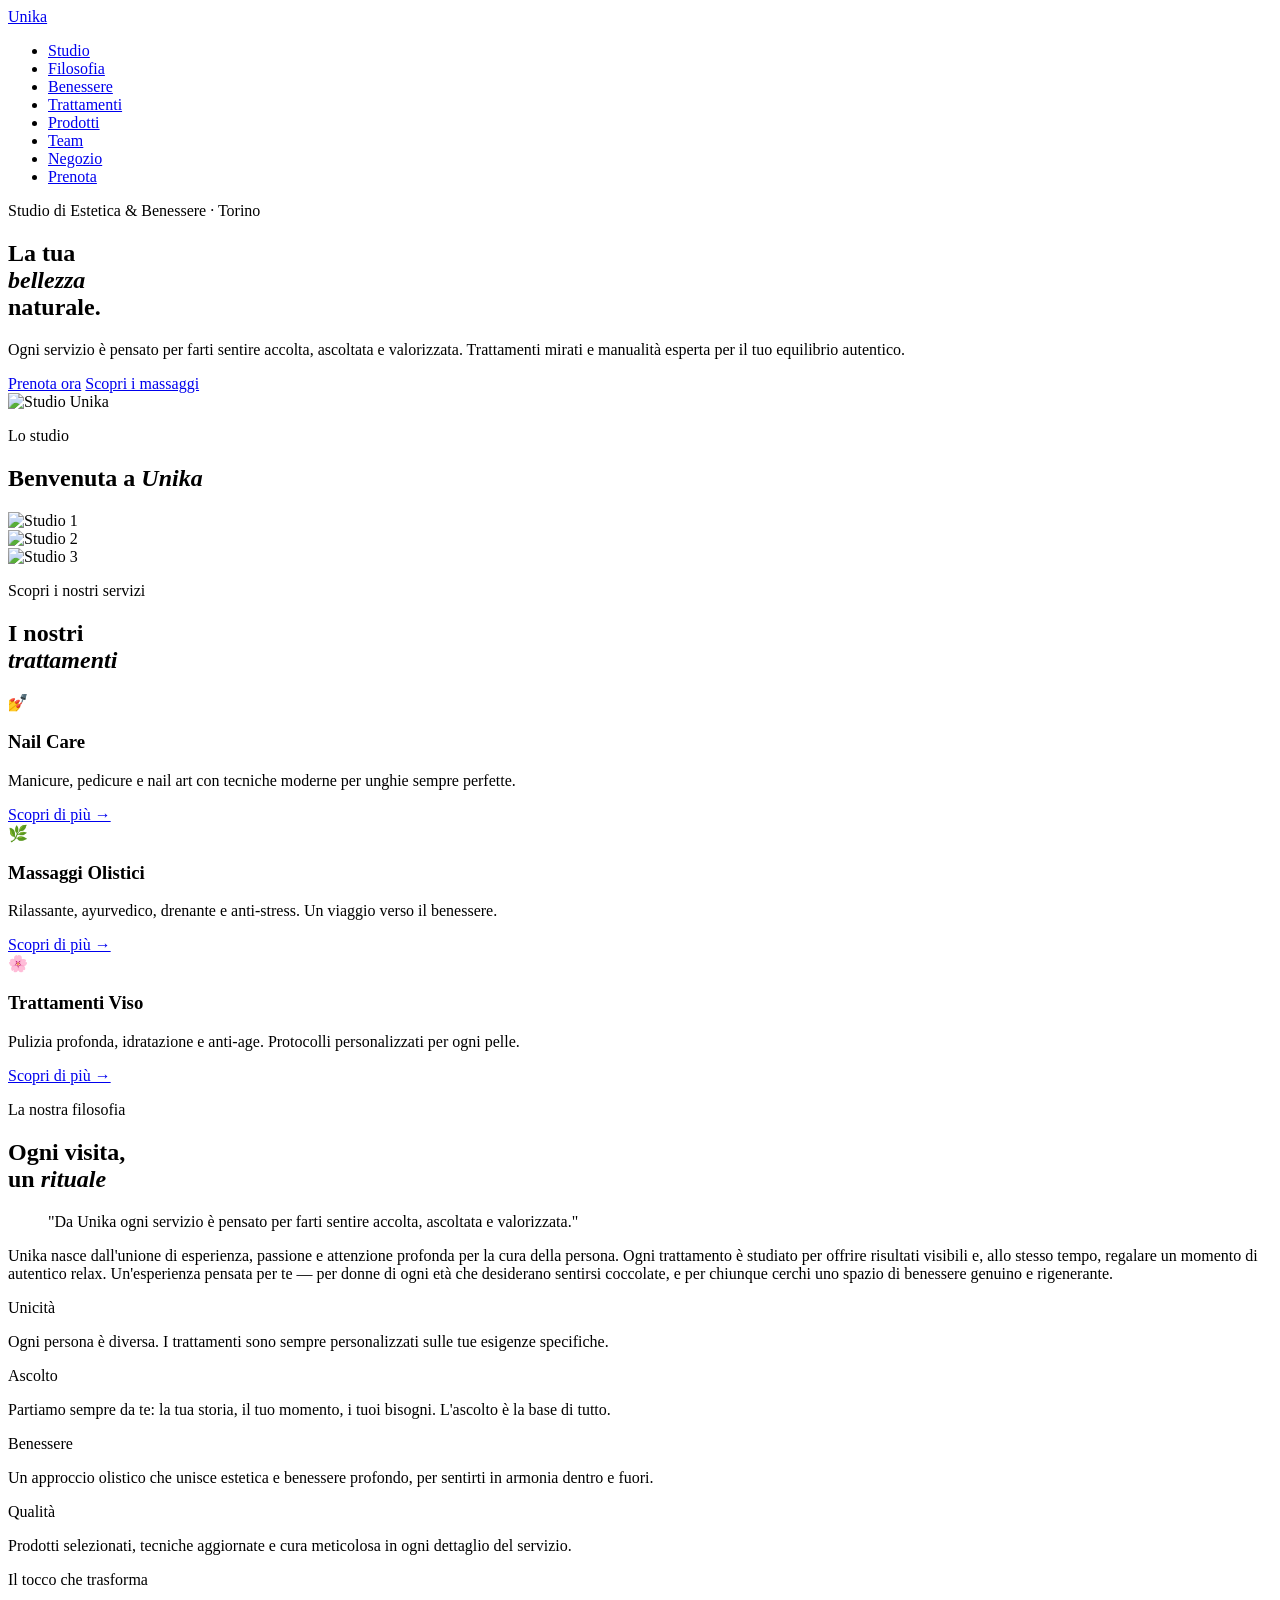
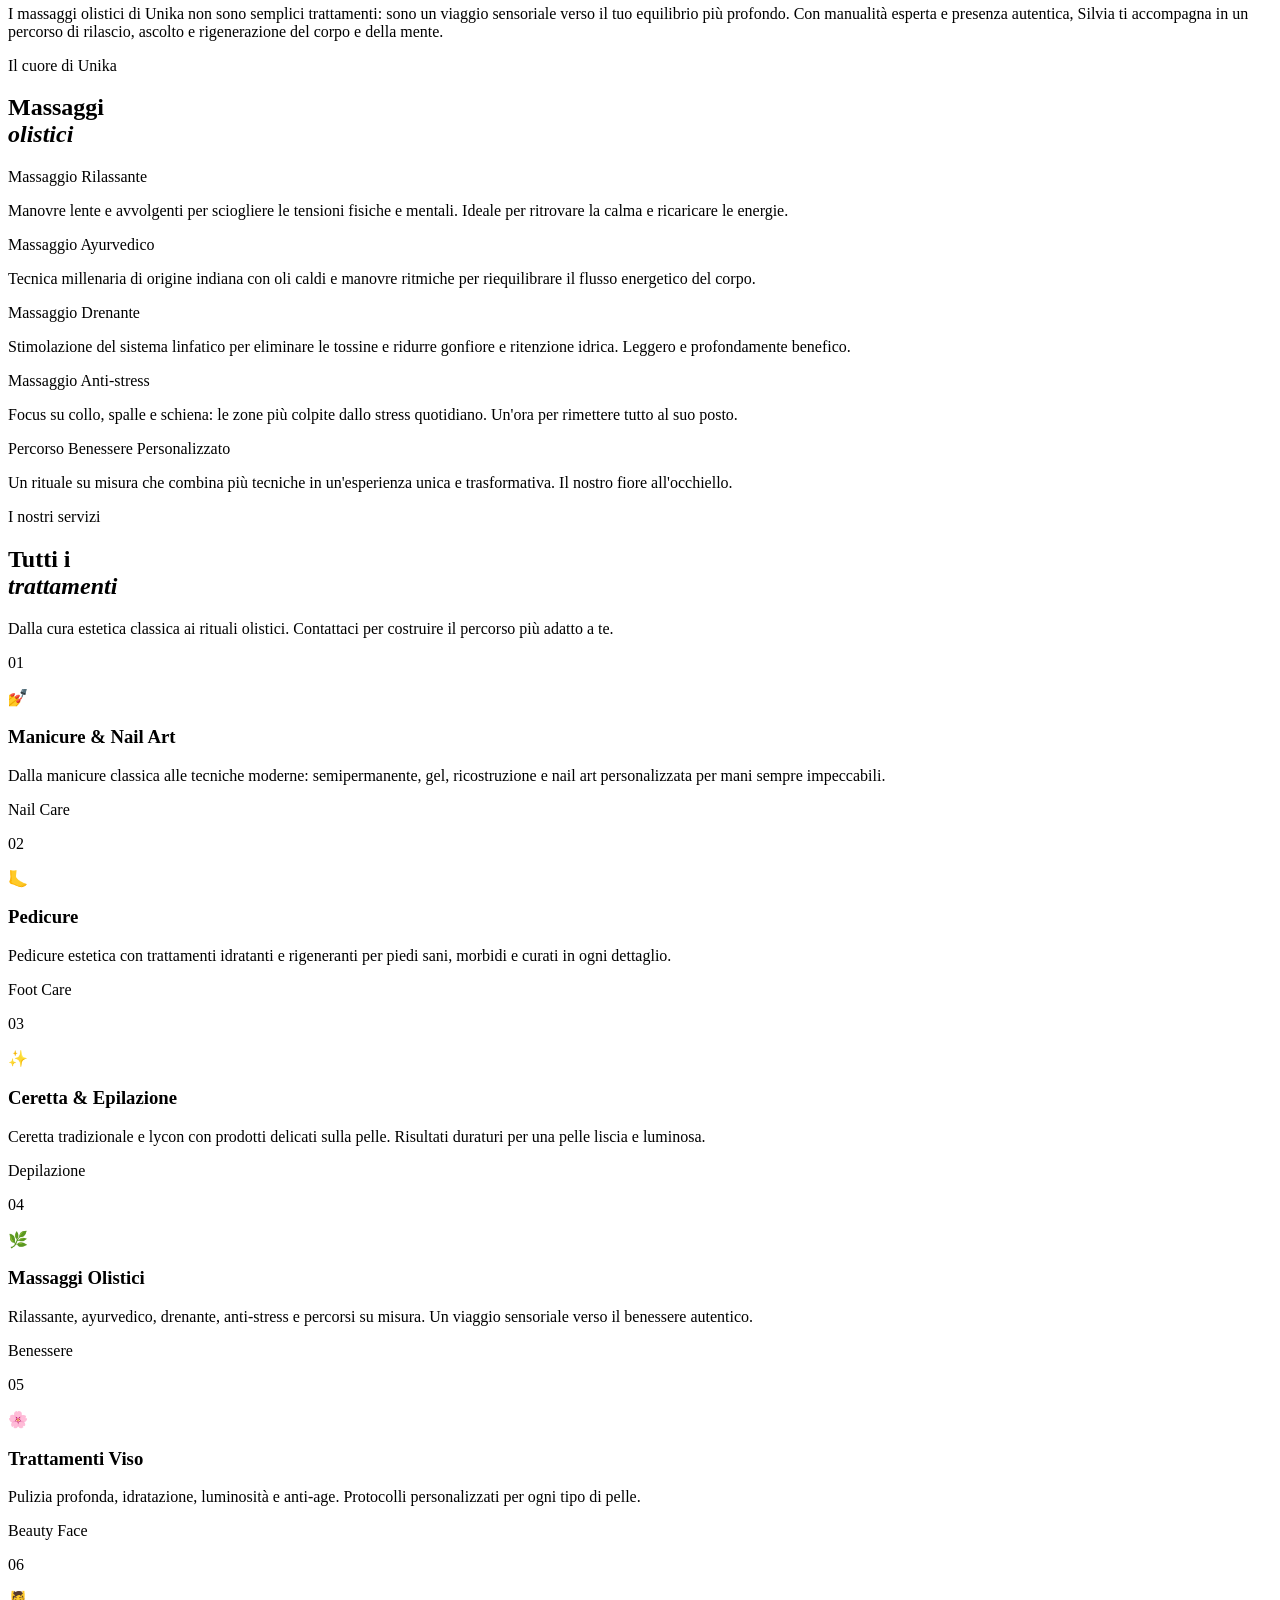
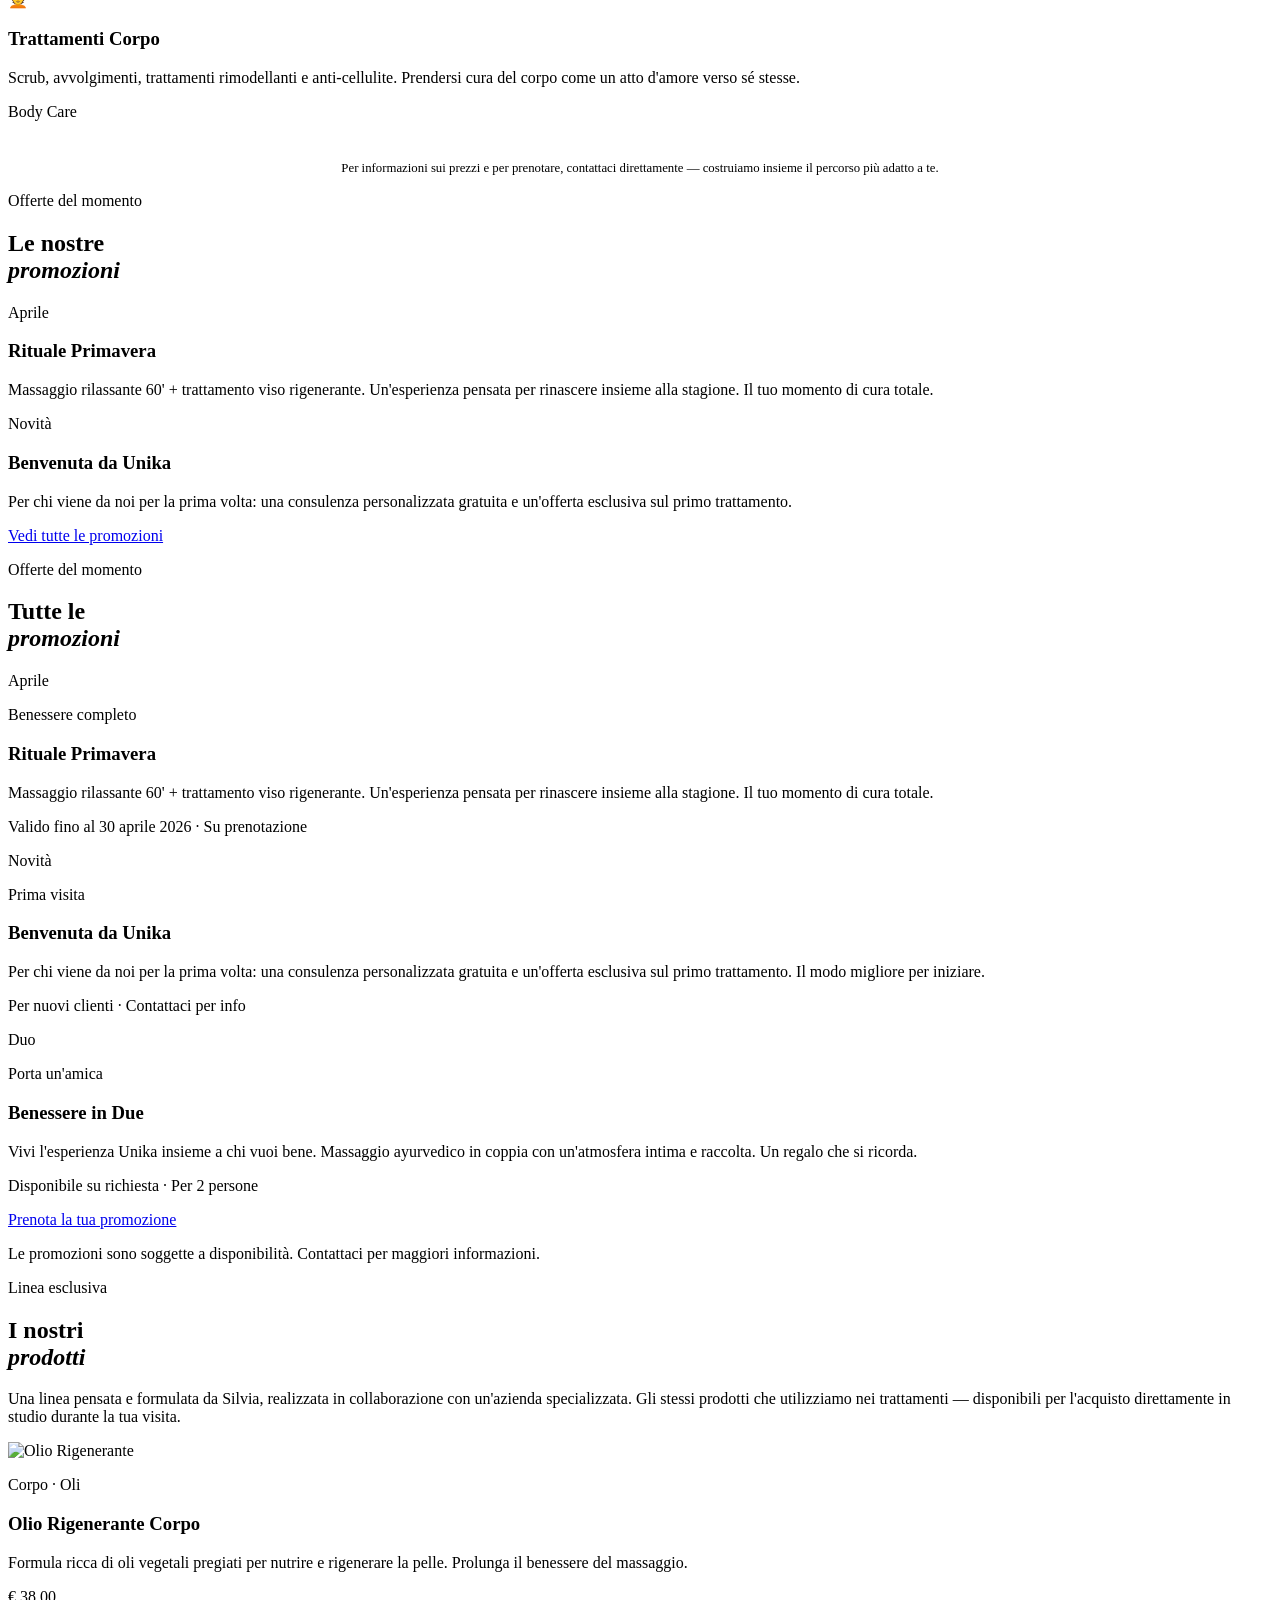
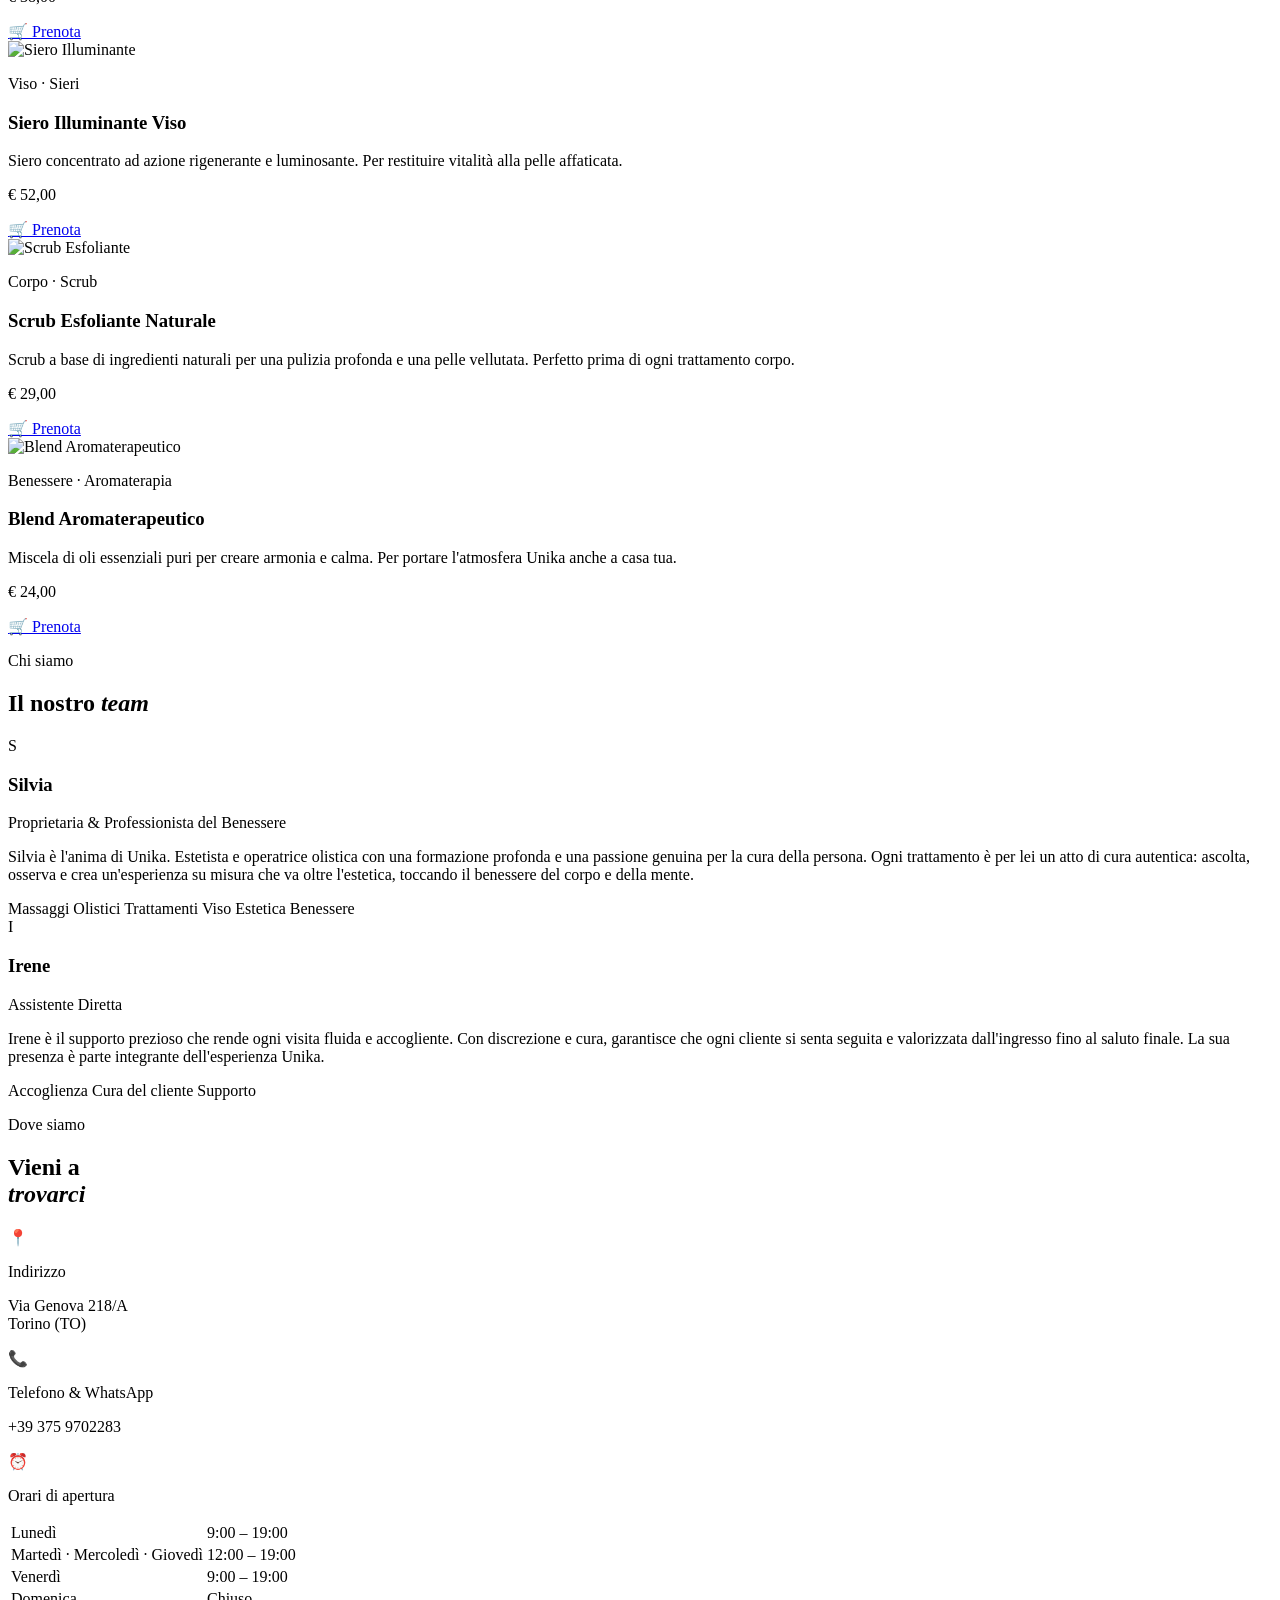
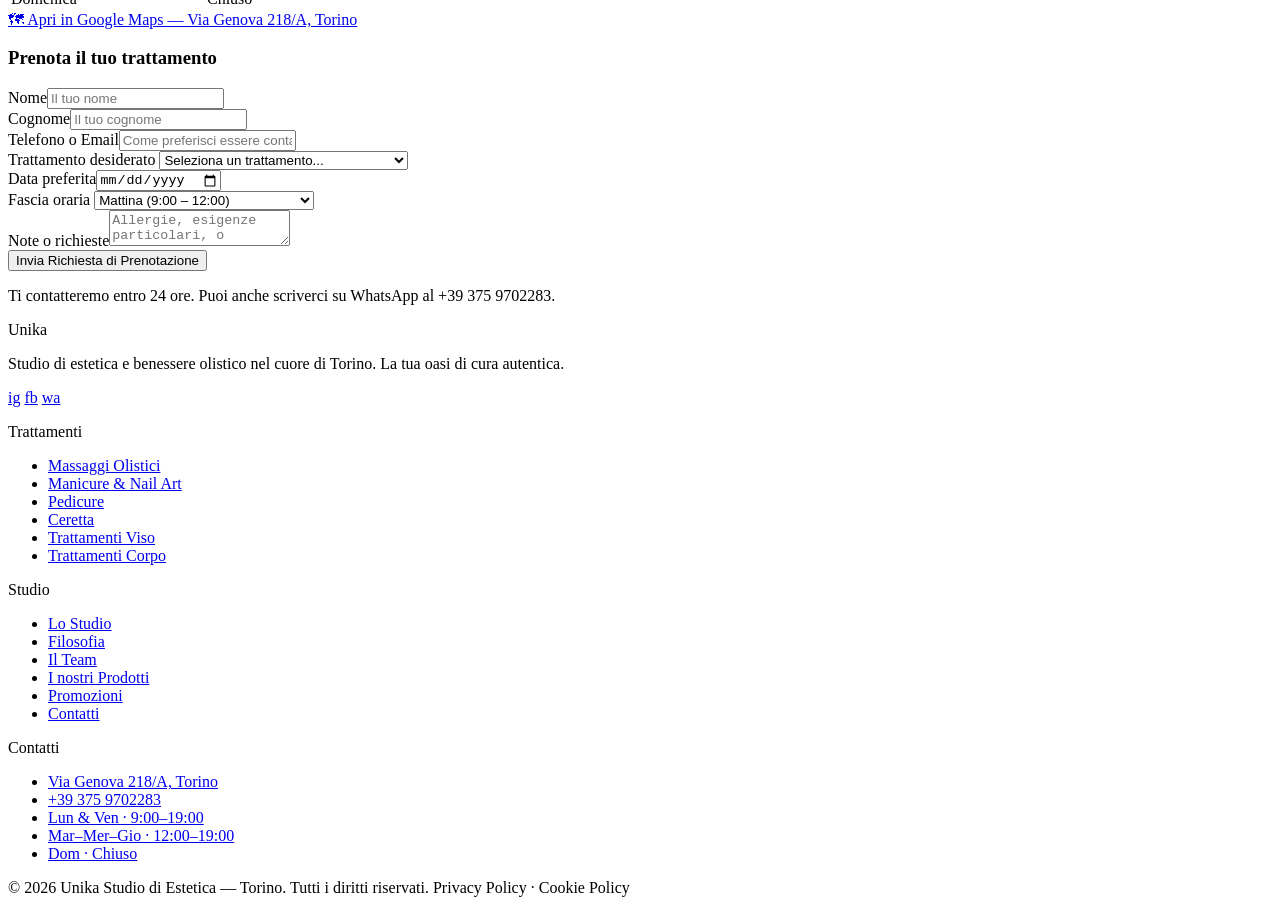
==== commit 3e0207d7: "Add files via upload" ====
--- a/index.html
+++ b/index.html
@@ -3,15 +3,550 @@
 <head>
 <meta charset="UTF-8">
 <meta name="viewport" content="width=device-width, initial-scale=1.0">
-<title>Unika — Studio di Estetica & Benessere Torino</title>
+<title>Unika — Studio di Estetica &amp; Benessere Torino</title>
 <link href="https://fonts.googleapis.com/css2?family=Cormorant+Garamond:ital,wght@0,300;0,400;0,600;1,300;1,400;1,600&family=DM+Sans:wght@300;400;500&display=swap" rel="stylesheet">
 <link rel="stylesheet" href="css/style.css">
-<style>
-* { box-sizing: border-box; } body {margin: 0;}*, ::before, ::after{box-sizing:border-box;margin-top:0px;margin-right:0px;margin-bottom:0px;margin-left:0px;padding-top:0px;padding-right:0px;padding-bottom:0px;padding-left:0px;}:root{--sage:#8B7355;--sage-light:#C9B5A0;--sage-pale:#E8DCC8;--sage-deep:#6B5344;--blush:#D4A574;--blush-light:#E8D9C8;--blush-deep:#A67C52;--cream:#FAF8F4;--cream-warm:#F2EDE6;--white:#FEFCFA;--text:#2E2E2C;--text-mid:#5A5856;--text-soft:#8A8784;--font-display:'Cormorant Garamond', serif;--font-body:'DM Sans', sans-serif;}html{scroll-behavior:smooth;}body{color:var(--text);font-family:var(--font-body);font-weight:300;line-height:1.7;overflow-x:hidden;}nav{position:fixed;top:0px;left:0px;right:0px;z-index:100;display:flex;justify-content:space-between;align-items:center;padding-top:1.4rem;padding-right:5rem;padding-bottom:1.4rem;padding-left:5rem;background-image:initial;background-position-x:initial;background-position-y:initial;background-size:initial;background-repeat:initial;background-attachment:initial;background-origin:initial;background-clip:initial;background-color:rgba(250, 248, 244, 0.93);backdrop-filter:blur(14px);border-bottom-width:1px;border-bottom-style:solid;border-bottom-color:rgba(139, 115, 85, 0.18);transition-behavior:normal;transition-duration:0.3s;transition-timing-function:ease;transition-delay:0s;transition-property:box-shadow;}.nav-logo{font-family:var(--font-display);font-size:1.9rem;font-weight:300;font-style:italic;letter-spacing:0.2em;color:var(--sage-deep);text-decoration-line:none;text-decoration-thickness:initial;text-decoration-style:initial;text-decoration-color:initial;}.nav-links{display:flex;row-gap:2.5rem;column-gap:2.5rem;list-style-position:initial;list-style-image:initial;list-style-type:none;align-items:center;}.nav-links a{font-size:0.72rem;font-weight:400;letter-spacing:0.18em;text-transform:uppercase;color:var(--text-mid);text-decoration-line:none;text-decoration-thickness:initial;text-decoration-style:initial;text-decoration-color:initial;transition-behavior:normal;transition-duration:0.3s;transition-timing-function:ease;transition-delay:0s;transition-property:color;}.nav-links a:hover{color:var(--sage-deep);}.nav-cta{background-image: !important;background-position-x: !important;background-position-y: !important;background-size: !important;background-repeat: !important;background-attachment: !important;background-origin: !important;background-clip: !important;background-color: !important;color:var(--white) !important;padding-top:0.5rem !important;padding-right:1.4rem !important;padding-bottom:0.5rem !important;padding-left:1.4rem !important;transition-behavior:normal !important;transition-duration:0.3s !important;transition-timing-function:ease !important;transition-delay:0s !important;transition-property:background !important;}.nav-cta:hover{background-image: !important;background-position-x: !important;background-position-y: !important;background-size: !important;background-repeat: !important;background-attachment: !important;background-origin: !important;background-clip: !important;background-color: !important;}.hero{min-height:100vh;display:grid;grid-template-columns:55% 45%;position:relative;overflow-x:hidden;overflow-y:hidden;}.hero-left{display:flex;flex-direction:column;justify-content:center;padding-top:10rem;padding-right:5rem;padding-bottom:5rem;padding-left:6rem;position:relative;overflow-x:hidden;overflow-y:hidden;}.hero-left::before{content:"";position:absolute;width:500px;height:500px;border-top-left-radius:50%;border-top-right-radius:50%;border-bottom-right-radius:50%;border-bottom-left-radius:50%;border-top-width:1px;border-right-width:1px;border-bottom-width:1px;border-left-width:1px;border-top-style:solid;border-right-style:solid;border-bottom-style:solid;border-left-style:solid;border-top-color:rgba(212, 165, 116, 0.12);border-right-color:rgba(212, 165, 116, 0.12);border-bottom-color:rgba(212, 165, 116, 0.12);border-left-color:rgba(212, 165, 116, 0.12);border-image-source:none;border-image-slice:100%;border-image-width:1;border-image-outset:0;border-image-repeat:stretch;top:-100px;left:-200px;}.hero-left::after{content:"";position:absolute;right:-2px;top:0px;bottom:0px;width:90px;clip-path:polygon(0px 0px, 0px 100%, 100% 100%);z-index:2;}.hero-eyebrow{font-size:0.65rem;letter-spacing:0.38em;text-transform:uppercase;color:var(--blush);margin-bottom:1.8rem;display:flex;align-items:center;row-gap:1rem;column-gap:1rem;position:relative;z-index:3;}.hero-eyebrow::before{content:"";display:block;width:36px;height:1px;}.hero-title{font-family:var(--font-display);font-size:clamp(3.8rem, 6.5vw, 6.5rem);font-weight:300;line-height:0.95;color:var(--white);margin-bottom:2.2rem;position:relative;z-index:3;}.hero-title em{font-style:italic;color:var(--blush);}.hero-sub{font-size:0.88rem;color:rgba(254, 252, 250, 0.62);max-width:360px;line-height:1.85;margin-bottom:3rem;position:relative;z-index:3;}.hero-actions{display:flex;row-gap:1.5rem;column-gap:1.5rem;align-items:center;position:relative;z-index:3;}.btn-primary{display:inline-block;color:var(--white);font-family:var(--font-body);font-size:0.7rem;font-weight:400;letter-spacing:0.18em;text-transform:uppercase;text-decoration-line:none;text-decoration-thickness:initial;text-decoration-style:initial;text-decoration-color:initial;padding-top:0.95rem;padding-right:2.4rem;padding-bottom:0.95rem;padding-left:2.4rem;transition-behavior:normal, normal;transition-duration:0.3s, 0.3s;transition-timing-function:ease, ease;transition-delay:0s, 0s;transition-property:background, transform;border-top-width:medium;border-right-width:medium;border-bottom-width:medium;border-left-width:medium;border-top-style:none;border-right-style:none;border-bottom-style:none;border-left-style:none;border-top-color:currentcolor;border-right-color:currentcolor;border-bottom-color:currentcolor;border-left-color:currentcolor;border-image-source:none;border-image-slice:100%;border-image-width:1;border-image-outset:0;border-image-repeat:stretch;cursor:pointer;}.btn-primary:hover{background-image:initial;background-position-x:initial;background-position-y:initial;background-size:initial;background-repeat:initial;background-attachment:initial;background-origin:initial;background-clip:initial;background-color:rgb(154, 111, 72);transform:translateY(-2px);}.btn-ghost{font-size:0.7rem;font-weight:400;letter-spacing:0.15em;text-transform:uppercase;color:rgba(248, 228, 220, 0.75);text-decoration-line:none;text-decoration-thickness:initial;text-decoration-style:initial;text-decoration-color:initial;border-bottom-width:1px;border-bottom-style:solid;border-bottom-color:rgba(212, 165, 116, 0.35);padding-bottom:2px;transition-behavior:normal;transition-duration:0.3s;transition-timing-function:ease;transition-delay:0s;transition-property:color;}.btn-ghost:hover{color:var(--blush);}.hero-right{position:relative;overflow-x:hidden;overflow-y:hidden;display:flex;align-items:center;justify-content:center;}.hero-image{width:100%;height:100%;object-fit:cover;}.section-label{font-size:0.62rem;letter-spacing:0.38em;text-transform:uppercase;color:var(--sage);display:flex;align-items:center;row-gap:0.9rem;column-gap:0.9rem;margin-bottom:1.1rem;}.section-label::before{content:"";display:block;width:28px;height:1px;}.section-title{font-family:var(--font-display);font-size:clamp(2.4rem, 4vw, 3.8rem);font-weight:300;line-height:1.1;color:var(--text);}.section-title em{font-style:italic;color:var(--sage-deep);}.gallery-studio{padding-top:8rem;padding-right:6rem;padding-bottom:8rem;padding-left:6rem;}.gallery-studio .section-title{margin-bottom:4rem;}.gallery-grid{display:grid;grid-template-columns:repeat(3, 1fr);row-gap:2rem;column-gap:2rem;}.gallery-item{position:relative;overflow-x:hidden;overflow-y:hidden;height:350px;border-top-left-radius:4px;border-top-right-radius:4px;border-bottom-right-radius:4px;border-bottom-left-radius:4px;}.gallery-item img{width:100%;height:100%;object-fit:cover;transition-behavior:normal;transition-duration:0.4s;transition-timing-function:ease;transition-delay:0s;transition-property:transform;}.gallery-item:hover img{transform:scale(1.05);}.trattamenti-preview{padding-top:8rem;padding-right:6rem;padding-bottom:8rem;padding-left:6rem;}.preview-grid{display:grid;grid-template-columns:repeat(3, 1fr);row-gap:2rem;column-gap:2rem;margin-top:3rem;}.preview-card{padding-top:2.5rem;padding-right:2rem;padding-bottom:2.5rem;padding-left:2rem;text-align:center;border-top-width:1px;border-right-width:1px;border-bottom-width:1px;border-left-width:1px;border-top-style:solid;border-right-style:solid;border-bottom-style:solid;border-left-style:solid;border-top-color:rgba(139, 115, 85, 0.15);border-right-color:rgba(139, 115, 85, 0.15);border-bottom-color:rgba(139, 115, 85, 0.15);border-left-color:rgba(139, 115, 85, 0.15);border-image-source:none;border-image-slice:100%;border-image-width:1;border-image-outset:0;border-image-repeat:stretch;transition-behavior:normal, normal;transition-duration:0.3s, 0.3s;transition-timing-function:ease, ease;transition-delay:0s, 0s;transition-property:transform, box-shadow;}.preview-card:hover{transform:translateY(-5px);box-shadow:rgba(107, 83, 68, 0.1) 0px 12px 40px;}.preview-icon{font-size:2.5rem;margin-bottom:1rem;}.preview-title{font-family:var(--font-display);font-size:1.4rem;color:var(--text);margin-bottom:0.8rem;}.preview-desc{font-size:0.82rem;color:var(--text-mid);line-height:1.7;margin-bottom:1.8rem;}.preview-link{display:inline-block;color:var(--sage-deep);font-size:0.72rem;font-weight:500;letter-spacing:0.15em;text-transform:uppercase;text-decoration-line:none;text-decoration-thickness:initial;text-decoration-style:initial;text-decoration-color:initial;padding-bottom:0.3rem;transition-behavior:normal;transition-duration:0.3s;transition-timing-function:ease;transition-delay:0s;transition-property:color;}.preview-link:hover{color:var(--blush-deep);}.promozioni-preview{padding-top:8rem;padding-right:6rem;padding-bottom:8rem;padding-left:6rem;}.promozioni-preview .section-title{margin-bottom:3rem;}.promo-preview-grid{display:grid;grid-template-columns:repeat(2, 1fr);row-gap:2rem;column-gap:2rem;}.promo-preview-card{padding-top:3rem;padding-right:2.5rem;padding-bottom:3rem;padding-left:2.5rem;position:relative;transition-behavior:normal;transition-duration:0.3s;transition-timing-function:ease;transition-delay:0s;transition-property:transform;}.promo-preview-card:hover{transform:translateX(8px);}.promo-preview-title{font-family:var(--font-display);font-size:1.6rem;color:var(--text);margin-bottom:0.8rem;font-style:italic;}.promo-preview-desc{font-size:0.85rem;color:var(--text-mid);line-height:1.8;margin-bottom:1.8rem;}.promo-preview-badge{display:inline-block;color:var(--sage-deep);padding-top:0.4rem;padding-right:0.9rem;padding-bottom:0.4rem;padding-left:0.9rem;font-size:0.65rem;letter-spacing:0.1em;text-transform:uppercase;margin-bottom:1rem;}.promo-view-all{display:flex;justify-content:center;margin-top:3rem;}.ecommerce{padding-top:8rem;padding-right:6rem;padding-bottom:8rem;padding-left:6rem;position:relative;overflow-x:hidden;overflow-y:hidden;}.ecommerce::before{content:"";position:absolute;top:-120px;right:-120px;width:480px;height:480px;border-top-left-radius:50%;border-top-right-radius:50%;border-bottom-right-radius:50%;border-bottom-left-radius:50%;border-top-width:1px;border-right-width:1px;border-bottom-width:1px;border-left-width:1px;border-top-style:solid;border-right-style:solid;border-bottom-style:solid;border-left-style:solid;border-top-color:rgba(201, 181, 160, 0.1);border-right-color:rgba(201, 181, 160, 0.1);border-bottom-color:rgba(201, 181, 160, 0.1);border-left-color:rgba(201, 181, 160, 0.1);border-image-source:none;border-image-slice:100%;border-image-width:1;border-image-outset:0;border-image-repeat:stretch;}.ecommerce .section-label{color:var(--sage-light);}.ecommerce .section-title{color:var(--white);margin-bottom:1rem;}.ecommerce .section-title em{color:var(--blush);}.ecommerce-intro{font-size:0.88rem;color:rgba(254, 252, 250, 0.55);max-width:520px;margin-bottom:3rem;line-height:1.9;}.ecommerce-grid{display:grid;grid-template-columns:repeat(2, 1fr);row-gap:2.5rem;column-gap:2.5rem;margin-top:3rem;}.ecommerce-card{background-image:initial;background-position-x:initial;background-position-y:initial;background-size:initial;background-repeat:initial;background-attachment:initial;background-origin:initial;background-clip:initial;background-color:rgba(254, 252, 250, 0.08);border-top-width:1px;border-right-width:1px;border-bottom-width:1px;border-left-width:1px;border-top-style:solid;border-right-style:solid;border-bottom-style:solid;border-left-style:solid;border-top-color:rgba(201, 181, 160, 0.2);border-right-color:rgba(201, 181, 160, 0.2);border-bottom-color:rgba(201, 181, 160, 0.2);border-left-color:rgba(201, 181, 160, 0.2);border-image-source:none;border-image-slice:100%;border-image-width:1;border-image-outset:0;border-image-repeat:stretch;overflow-x:hidden;overflow-y:hidden;transition-behavior:normal, normal;transition-duration:0.3s, 0.3s;transition-timing-function:ease, ease;transition-delay:0s, 0s;transition-property:transform, background;display:flex;}.ecommerce-card:hover{background-image:initial;background-position-x:initial;background-position-y:initial;background-size:initial;background-repeat:initial;background-attachment:initial;background-origin:initial;background-clip:initial;background-color:rgba(201, 181, 160, 0.15);transform:translateY(-4px);}.ecommerce-image{width:45%;height:280px;object-fit:cover;}.ecommerce-content{padding-top:2rem;padding-right:2rem;padding-bottom:2rem;padding-left:2rem;display:flex;flex-direction:column;justify-content:space-between;flex-grow:1;flex-shrink:1;flex-basis:0%;}.ecommerce-label{font-size:0.6rem;letter-spacing:0.2em;text-transform:uppercase;color:var(--blush-deep);margin-bottom:0.6rem;}.ecommerce-name{font-family:var(--font-display);font-size:1.4rem;color:var(--white);margin-bottom:0.8rem;line-height:1.3;}.ecommerce-desc{font-size:0.78rem;color:rgba(254, 252, 250, 0.5);line-height:1.75;margin-bottom:1.4rem;}.ecommerce-price{font-family:var(--font-display);font-size:1.8rem;color:var(--blush);margin-bottom:1.2rem;}.ecommerce-buy{display:inline-flex;align-items:center;row-gap:0.6rem;column-gap:0.6rem;color:var(--white);padding-top:0.7rem;padding-right:1.6rem;padding-bottom:0.7rem;padding-left:1.6rem;font-size:0.7rem;font-weight:500;letter-spacing:0.15em;text-transform:uppercase;text-decoration-line:none;text-decoration-thickness:initial;text-decoration-style:initial;text-decoration-color:initial;transition-behavior:normal;transition-duration:0.3s;transition-timing-function:ease;transition-delay:0s;transition-property:background;border-top-width:medium;border-right-width:medium;border-bottom-width:medium;border-left-width:medium;border-top-style:none;border-right-style:none;border-bottom-style:none;border-left-style:none;border-top-color:currentcolor;border-right-color:currentcolor;border-bottom-color:currentcolor;border-left-color:currentcolor;border-image-source:none;border-image-slice:100%;border-image-width:1;border-image-outset:0;border-image-repeat:stretch;cursor:pointer;}.ecommerce-buy:hover{background-image:initial;background-position-x:initial;background-position-y:initial;background-size:initial;background-repeat:initial;background-attachment:initial;background-origin:initial;background-clip:initial;background-color:rgb(154, 111, 72);}.filosofia{padding-top:8rem;padding-right:6rem;padding-bottom:8rem;padding-left:6rem;display:grid;grid-template-columns:1fr 1fr;row-gap:6rem;column-gap:6rem;align-items:center;}.filosofia-quote{font-family:var(--font-display);font-size:clamp(1.5rem, 2.2vw, 2rem);font-weight:300;font-style:italic;color:var(--text);line-height:1.6;padding-left:1.8rem;margin-top:2.5rem;margin-right:0px;margin-bottom:2.5rem;margin-left:0px;}.filosofia-text{font-size:0.88rem;color:var(--text-mid);line-height:1.95;}.filosofia-values{display:grid;grid-template-columns:1fr 1fr;row-gap:1.2rem;column-gap:1.2rem;margin-top:0.5rem;}.value-card{padding-top:1.8rem;padding-right:1.6rem;padding-bottom:1.8rem;padding-left:1.6rem;transition-behavior:normal;transition-duration:0.3s;transition-timing-function:ease;transition-delay:0s;transition-property:border-color;}.value-title{font-family:var(--font-display);font-size:1.2rem;color:var(--text);margin-bottom:0.4rem;}.value-desc{font-size:0.78rem;color:var(--text-soft);line-height:1.75;}.olistico{padding-top:8rem;padding-right:6rem;padding-bottom:8rem;padding-left:6rem;display:grid;grid-template-columns:1fr 1fr;row-gap:6rem;column-gap:6rem;align-items:center;}.olistico-visual{position:relative;height:480px;display:flex;align-items:center;justify-content:center;}.olistico-circle{width:340px;height:340px;border-top-left-radius:50%;border-top-right-radius:50%;border-bottom-right-radius:50%;border-bottom-left-radius:50%;opacity:0.35;position:absolute;}.olistico-circle-sm{width:200px;height:200px;border-top-left-radius:50%;border-top-right-radius:50%;border-bottom-right-radius:50%;border-bottom-left-radius:50%;opacity:0.4;position:absolute;top:30%;right:10%;}.olistico-card{padding-top:2.5rem;padding-right:2.5rem;padding-bottom:2.5rem;padding-left:2.5rem;z-index:2;position:relative;width:85%;box-shadow:rgba(107, 83, 68, 0.1) 0px 8px 40px;}.olistico-card-title{font-family:var(--font-display);font-size:1.5rem;font-style:italic;color:var(--sage-deep);margin-bottom:1rem;}.olistico-card-text{font-size:0.82rem;color:var(--text-mid);line-height:1.85;}.massaggi-list{margin-top:2.5rem;display:flex;flex-direction:column;row-gap:1rem;column-gap:1rem;}.massaggio-item{display:flex;row-gap:1.2rem;column-gap:1.2rem;align-items:flex-start;padding-top:1.4rem;padding-right:1.6rem;padding-bottom:1.4rem;padding-left:1.6rem;transition-behavior:normal, normal;transition-duration:0.3s, 0.3s;transition-timing-function:ease, ease;transition-delay:0s, 0s;transition-property:border-color, transform;}.massaggio-item:hover{transform:translateX(4px);}.massaggio-dot{width:8px;height:8px;border-top-left-radius:50%;border-top-right-radius:50%;border-bottom-right-radius:50%;border-bottom-left-radius:50%;margin-top:6px;flex-shrink:0;}.massaggio-name{font-family:var(--font-display);font-size:1.1rem;color:var(--text);margin-bottom:0.2rem;}.massaggio-desc{font-size:0.78rem;color:var(--text-soft);line-height:1.7;}.trattamenti{padding-top:8rem;padding-right:6rem;padding-bottom:8rem;padding-left:6rem;}.trattamenti-header{display:flex;justify-content:space-between;align-items:flex-end;margin-bottom:4rem;}.trattamenti-note{font-size:0.82rem;color:var(--text-soft);max-width:280px;text-align:right;line-height:1.8;}.trattamenti-grid{display:grid;grid-template-columns:repeat(3, 1fr);row-gap:1.5rem;column-gap:1.5rem;}.trat-card{padding-top:2.8rem;padding-right:2.2rem;padding-bottom:2.8rem;padding-left:2.2rem;border-top-width:1px;border-right-width:1px;border-bottom-width:1px;border-left-width:1px;border-top-style:solid;border-right-style:solid;border-bottom-style:solid;border-left-style:solid;border-top-color:rgba(139, 115, 85, 0.15);border-right-color:rgba(139, 115, 85, 0.15);border-bottom-color:rgba(139, 115, 85, 0.15);border-left-color:rgba(139, 115, 85, 0.15);border-image-source:none;border-image-slice:100%;border-image-width:1;border-image-outset:0;border-image-repeat:stretch;position:relative;overflow-x:hidden;overflow-y:hidden;transition-behavior:normal, normal;transition-duration:0.3s, 0.3s;transition-timing-function:ease, ease;transition-delay:0s, 0s;transition-property:transform, box-shadow;}.trat-card::after{content:"";position:absolute;bottom:0px;left:0px;right:0px;height:3px;transform:scaleX(0);transform-origin:left center;transition-behavior:normal;transition-duration:0.4s;transition-timing-function:ease;transition-delay:0s;transition-property:transform;}.trat-card:hover{transform:translateY(-5px);box-shadow:rgba(107, 83, 68, 0.1) 0px 12px 40px;}.trat-card:hover::after{transform:scaleX(1);}.trat-num{font-family:var(--font-display);font-size:0.8rem;color:var(--sage-light);letter-spacing:0.1em;margin-bottom:1.2rem;}.trat-icon{font-size:1.8rem;margin-bottom:1rem;display:block;}.trat-name{font-family:var(--font-display);font-size:1.4rem;font-weight:400;color:var(--text);margin-bottom:0.7rem;line-height:1.2;}.trat-desc{font-size:0.8rem;color:var(--text-soft);line-height:1.8;margin-bottom:1.3rem;}.trat-tag{font-size:0.62rem;letter-spacing:0.15em;text-transform:uppercase;color:var(--sage-deep);border-top-width:1px;border-right-width:1px;border-bottom-width:1px;border-left-width:1px;border-top-style:solid;border-right-style:solid;border-bottom-style:solid;border-left-style:solid;border-top-color:rgba(107, 83, 68, 0.3);border-right-color:rgba(107, 83, 68, 0.3);border-bottom-color:rgba(107, 83, 68, 0.3);border-left-color:rgba(107, 83, 68, 0.3);border-image-source:none;border-image-slice:100%;border-image-width:1;border-image-outset:0;border-image-repeat:stretch;padding-top:0.25rem;padding-right:0.7rem;padding-bottom:0.25rem;padding-left:0.7rem;display:inline-block;}.promozioni{padding-top:8rem;padding-right:6rem;padding-bottom:8rem;padding-left:6rem;}.promo-header{margin-bottom:4rem;}.promo-grid{display:grid;grid-template-columns:repeat(3, 1fr);row-gap:1.5rem;column-gap:1.5rem;}.promo-card{padding-top:2.5rem;padding-right:2.2rem;padding-bottom:2.5rem;padding-left:2.2rem;position:relative;overflow-x:hidden;overflow-y:hidden;transition-behavior:normal;transition-duration:0.3s;transition-timing-function:ease;transition-delay:0s;transition-property:transform;}.promo-card:hover{transform:translateY(-4px);}.promo-badge{position:absolute;top:1.5rem;right:1.5rem;color:var(--white);font-size:0.6rem;letter-spacing:0.15em;text-transform:uppercase;padding-top:0.3rem;padding-right:0.75rem;padding-bottom:0.3rem;padding-left:0.75rem;}.promo-eyebrow{font-size:0.6rem;letter-spacing:0.2em;text-transform:uppercase;color:var(--blush-deep);margin-bottom:0.8rem;}.promo-title{font-family:var(--font-display);font-size:1.5rem;font-style:italic;color:var(--text);margin-bottom:0.8rem;line-height:1.25;}.promo-desc{font-size:0.8rem;color:var(--text-soft);line-height:1.8;margin-bottom:1.5rem;}.promo-validity{font-size:0.7rem;color:var(--sage);border-top-width:1px;border-top-style:solid;border-top-color:rgba(139, 115, 85, 0.2);padding-top:1rem;}.promo-cta-wrap{margin-top:3.5rem;text-align:center;}.promo-note{font-size:0.82rem;color:var(--text-soft);margin-top:1rem;}.team{padding-top:8rem;padding-right:6rem;padding-bottom:8rem;padding-left:6rem;}.team-header{text-align:center;margin-bottom:5rem;}.team-header .section-label{justify-content:center;}.team-header .section-label::before{display:none;}.team-grid{display:grid;grid-template-columns:1fr 1fr;row-gap:2.5rem;column-gap:2.5rem;max-width:900px;margin-top:0px;margin-right:auto;margin-bottom:0px;margin-left:auto;}.team-card{display:grid;grid-template-columns:110px 1fr;row-gap:2rem;column-gap:2rem;padding-top:2.8rem;padding-right:2.8rem;padding-bottom:2.8rem;padding-left:2.8rem;transition-behavior:normal, normal;transition-duration:0.3s, 0.3s;transition-timing-function:ease, ease;transition-delay:0s, 0s;transition-property:border-color, transform;}.team-card:hover{transform:translateY(-4px);}.team-avatar{width:90px;height:90px;border-top-left-radius:50%;border-top-right-radius:50%;border-bottom-right-radius:50%;border-bottom-left-radius:50%;display:flex;align-items:center;justify-content:center;font-family:var(--font-display);font-size:2rem;font-style:italic;color:var(--sage-deep);align-self:start;}.team-name{font-family:var(--font-display);font-size:1.8rem;font-weight:300;color:var(--text);margin-bottom:0.2rem;}.team-role{font-size:0.67rem;letter-spacing:0.18em;text-transform:uppercase;color:var(--sage);margin-bottom:1.1rem;}.team-bio{font-size:0.82rem;color:var(--text-mid);line-height:1.85;margin-bottom:1.2rem;}.team-tags{display:flex;flex-wrap:wrap;row-gap:0.4rem;column-gap:0.4rem;}.team-tag{font-size:0.62rem;letter-spacing:0.1em;text-transform:uppercase;color:var(--sage-deep);padding-top:0.22rem;padding-right:0.7rem;padding-bottom:0.22rem;padding-left:0.7rem;}.contatti{padding-top:8rem;padding-right:6rem;padding-bottom:8rem;padding-left:6rem;display:grid;grid-template-columns:1fr 1fr;row-gap:6rem;column-gap:6rem;align-items:start;}.contatti-detail{display:flex;row-gap:1.4rem;column-gap:1.4rem;padding-top:1.8rem;padding-right:0px;padding-bottom:1.8rem;padding-left:0px;border-bottom-width:1px;border-bottom-style:solid;border-bottom-color:rgba(139, 115, 85, 0.15);}.contatti-detail:first-of-type{padding-top:2rem;}.contatti-detail:last-of-type{border-bottom-width:medium;border-bottom-style:none;border-bottom-color:currentcolor;}.detail-icon{width:40px;height:40px;display:flex;align-items:center;justify-content:center;font-size:1rem;flex-shrink:0;}.detail-label{font-size:0.62rem;letter-spacing:0.2em;text-transform:uppercase;color:var(--sage);margin-bottom:0.3rem;}.detail-val{font-size:0.88rem;color:var(--text);line-height:1.65;}.orari-table{width:100%;margin-top:0.5rem;}.orari-table tr td{font-size:0.82rem;padding-top:0.4rem;padding-right:0px;padding-bottom:0.4rem;padding-left:0px;border-bottom-width:1px;border-bottom-style:solid;border-bottom-color:rgba(139, 115, 85, 0.1);}.orari-table tr:last-child td{border-bottom-width:medium;border-bottom-style:none;border-bottom-color:currentcolor;}.orari-table td:first-child{color:var(--text-soft);width:58%;}.orari-table td:last-child{color:var(--text);font-weight:400;}.orari-table .closed td{color:rgba(139, 115, 85, 0.55);}.map-btn{display:flex;align-items:center;row-gap:1rem;column-gap:1rem;border-top-width:1px;border-right-width:1px;border-bottom-width:1px;border-left-width:1px;border-top-style:solid;border-right-style:solid;border-bottom-style:solid;border-left-style:solid;border-top-color:rgba(139, 115, 85, 0.2);border-right-color:rgba(139, 115, 85, 0.2);border-bottom-color:rgba(139, 115, 85, 0.2);border-left-color:rgba(139, 115, 85, 0.2);border-image-source:none;border-image-slice:100%;border-image-width:1;border-image-outset:0;border-image-repeat:stretch;padding-top:1.2rem;padding-right:1.8rem;padding-bottom:1.2rem;padding-left:1.8rem;margin-top:2rem;color:var(--sage-deep);text-decoration-line:none;text-decoration-thickness:initial;text-decoration-style:initial;text-decoration-color:initial;font-size:0.78rem;letter-spacing:0.1em;text-transform:uppercase;transition-behavior:normal;transition-duration:0.3s;transition-timing-function:ease;transition-delay:0s;transition-property:background;}.form-title{font-family:var(--font-display);font-size:2.2rem;font-weight:300;color:var(--text);margin-bottom:2rem;}.form-row{display:grid;grid-template-columns:1fr 1fr;row-gap:1rem;column-gap:1rem;}.form-group{margin-bottom:1rem;}.form-group label{display:block;font-size:0.62rem;letter-spacing:0.18em;text-transform:uppercase;color:var(--sage);margin-bottom:0.5rem;}.form-group input, .form-group select, .form-group textarea{width:100%;border-top-width:1px;border-right-width:1px;border-bottom-width:1px;border-left-width:1px;border-top-style:solid;border-right-style:solid;border-bottom-style:solid;border-left-style:solid;border-top-color:rgba(139, 115, 85, 0.22);border-right-color:rgba(139, 115, 85, 0.22);border-bottom-color:rgba(139, 115, 85, 0.22);border-left-color:rgba(139, 115, 85, 0.22);border-image-source:none;border-image-slice:100%;border-image-width:1;border-image-outset:0;border-image-repeat:stretch;padding-top:0.82rem;padding-right:1.1rem;padding-bottom:0.82rem;padding-left:1.1rem;font-family:var(--font-body);font-size:0.84rem;color:var(--text);outline-color:initial;outline-style:none;outline-width:initial;transition-behavior:normal;transition-duration:0.3s;transition-timing-function:ease;transition-delay:0s;transition-property:border-color;appearance:none;border-top-left-radius:0px;border-top-right-radius:0px;border-bottom-right-radius:0px;border-bottom-left-radius:0px;}.form-group textarea{min-height:110px;resize:vertical;}.btn-submit{width:100%;color:var(--white);font-family:var(--font-body);font-size:0.7rem;font-weight:400;letter-spacing:0.2em;text-transform:uppercase;border-top-width:medium;border-right-width:medium;border-bottom-width:medium;border-left-width:medium;border-top-style:none;border-right-style:none;border-bottom-style:none;border-left-style:none;border-top-color:currentcolor;border-right-color:currentcolor;border-bottom-color:currentcolor;border-left-color:currentcolor;border-image-source:none;border-image-slice:100%;border-image-width:1;border-image-outset:0;border-image-repeat:stretch;padding-top:1.1rem;padding-right:2rem;padding-bottom:1.1rem;padding-left:2rem;cursor:pointer;margin-top:0.5rem;transition-behavior:normal, normal;transition-duration:0.3s, 0.2s;transition-timing-function:ease, ease;transition-delay:0s, 0s;transition-property:background, transform;}.btn-submit:hover{transform:translateY(-2px);}.form-note{font-size:0.7rem;color:var(--text-soft);text-align:center;margin-top:0.8rem;}footer{padding-top:5rem;padding-right:6rem;padding-bottom:3rem;padding-left:6rem;}.footer-grid{display:grid;grid-template-columns:2fr 1fr 1fr 1fr;row-gap:3rem;column-gap:3rem;margin-bottom:4rem;}.footer-logo{font-family:var(--font-display);font-size:2.4rem;font-weight:300;font-style:italic;color:var(--white);margin-bottom:1rem;}.footer-tagline{font-size:0.8rem;color:rgba(254, 252, 250, 0.38);line-height:1.8;max-width:250px;}.footer-social{display:flex;row-gap:0.8rem;column-gap:0.8rem;margin-top:1.8rem;}.social-link{width:36px;height:36px;border-top-width:1px;border-right-width:1px;border-bottom-width:1px;border-left-width:1px;border-top-style:solid;border-right-style:solid;border-bottom-style:solid;border-left-style:solid;border-top-color:rgba(201, 181, 160, 0.2);border-right-color:rgba(201, 181, 160, 0.2);border-bottom-color:rgba(201, 181, 160, 0.2);border-left-color:rgba(201, 181, 160, 0.2);border-image-source:none;border-image-slice:100%;border-image-width:1;border-image-outset:0;border-image-repeat:stretch;display:flex;align-items:center;justify-content:center;color:rgba(254, 252, 250, 0.38);text-decoration-line:none;text-decoration-thickness:initial;text-decoration-style:initial;text-decoration-color:initial;font-size:0.75rem;transition-behavior:normal;transition-duration:0.3s;transition-timing-function:ease;transition-delay:0s;transition-property:all;}.social-link:hover{color:var(--sage-light);}.footer-col-title{font-size:0.62rem;letter-spacing:0.25em;text-transform:uppercase;color:var(--sage-light);margin-bottom:1.5rem;}.footer-links{list-style-position:initial;list-style-image:initial;list-style-type:none;display:flex;flex-direction:column;row-gap:0.6rem;column-gap:0.6rem;}.footer-links a{font-size:0.8rem;color:rgba(254, 252, 250, 0.4);text-decoration-line:none;text-decoration-thickness:initial;text-decoration-style:initial;text-decoration-color:initial;transition-behavior:normal;transition-duration:0.3s;transition-timing-function:ease;transition-delay:0s;transition-property:color;}.footer-links a:hover{color:var(--sage-light);}.footer-bottom{border-top-width:1px;border-top-style:solid;border-top-color:rgba(201, 181, 160, 0.1);padding-top:2rem;display:flex;justify-content:space-between;font-size:0.7rem;color:rgba(254, 252, 250, 0.22);}.au{opacity:0;animation-duration:0.8s;animation-timing-function:ease;animation-delay:0s;animation-iteration-count:1;animation-direction:normal;animation-fill-mode:forwards;animation-play-state:running;animation-name:fadeUp;animation-timeline:auto;animation-range-start:normal;animation-range-end:normal;}.d1{animation-delay:0.1s;}.d2{animation-delay:0.25s;}.d3{animation-delay:0.4s;}#igbyyj{margin-top:2.5rem;font-size:0.8rem;color:var(--text-soft);text-align:center;}@keyframes fadeUp{0%{opacity:0;transform:translateY(24px);}100%{opacity:1;transform:translateY(0px);}}@media (max-width: 900px){nav{padding-top:1.2rem;padding-right:1.8rem;padding-bottom:1.2rem;padding-left:1.8rem;}.nav-links{display:none;}.hero{grid-template-columns:1fr;}.hero-left{padding-top:8rem;padding-right:2.5rem;padding-bottom:4rem;padding-left:2.5rem;}.hero-left::after{display:none;}.hero-right{height:55vw;}.gallery-grid{grid-template-columns:1fr;}.preview-grid{grid-template-columns:1fr;}.promo-preview-grid{grid-template-columns:1fr;}.ecommerce-grid{grid-template-columns:1fr;}.filosofia{grid-template-columns:1fr;row-gap:3rem;column-gap:3rem;padding-top:5rem;padding-right:2.5rem;padding-bottom:5rem;padding-left:2.5rem;}.olistico{grid-template-columns:1fr;row-gap:3rem;column-gap:3rem;padding-top:5rem;padding-right:2.5rem;padding-bottom:5rem;padding-left:2.5rem;}.contatti{grid-template-columns:1fr;row-gap:3rem;column-gap:3rem;padding-top:5rem;padding-right:2.5rem;padding-bottom:5rem;padding-left:2.5rem;}.trattamenti{padding-top:5rem;padding-right:2.5rem;padding-bottom:5rem;padding-left:2.5rem;}.promozioni{padding-top:5rem;padding-right:2.5rem;padding-bottom:5rem;padding-left:2.5rem;}.team{padding-top:5rem;padding-right:2.5rem;padding-bottom:5rem;padding-left:2.5rem;}.gallery-studio{padding-top:5rem;padding-right:2.5rem;padding-bottom:5rem;padding-left:2.5rem;}.trattamenti-preview{padding-top:5rem;padding-right:2.5rem;padding-bottom:5rem;padding-left:2.5rem;}.promozioni-preview{padding-top:5rem;padding-right:2.5rem;padding-bottom:5rem;padding-left:2.5rem;}.ecommerce{padding-top:5rem;padding-right:2.5rem;padding-bottom:5rem;padding-left:2.5rem;}.trattamenti-grid{grid-template-columns:1fr;}.promo-grid{grid-template-columns:1fr;}.team-grid{grid-template-columns:1fr;}.team-card{grid-template-columns:1fr;}.footer-grid{grid-template-columns:1fr 1fr;row-gap:2rem;column-gap:2rem;}footer{padding-top:4rem;padding-right:2.5rem;padding-bottom:2rem;padding-left:2.5rem;}}
-</style>
 </head>
 <body>
-<body><nav id="top"><a href="#top" class="nav-logo">Unika</a><ul class="nav-links"><li><a href="#studio">Studio</a></li><li><a href="#filosofia">Filosofia</a></li><li><a href="#olistico">Benessere</a></li><li><a href="#trattamenti">Trattamenti</a></li><li><a href="#ecommerce">Prodotti</a></li><li><a href="#team">Team</a></li><li><a href="#contatti" class="nav-cta">Prenota</a></li></ul></nav><!-- HERO --><section class="hero"><div class="hero-left"><p class="hero-eyebrow au">Studio di Estetica &amp; Benessere · Torino</p><h1 class="hero-title au d1">La tua<br/><em>bellezza</em><br/>naturale.</h1><p class="hero-sub au d2">Ogni servizio è pensato per farti sentire accolta, ascoltata e valorizzata. Trattamenti mirati e manualità esperta per il tuo equilibrio autentico.</p><div class="hero-actions au d3"><a href="#contatti" class="btn-primary">Prenota ora</a><a href="#olistico" class="btn-ghost">Scopri i massaggi</a></div></div><div class="hero-right"><img src="https://images.unsplash.com/photo-1556228578-8c89e6adf883?w=800&amp;q=80" alt="Studio Unika" class="hero-image"/></div></section><!-- GALLERY STUDIO --><section id="studio" class="gallery-studio"><p class="section-label">Lo studio</p><h2 class="section-title">Benvenuta a <em>Unika</em></h2><div class="gallery-grid"><div class="gallery-item"><img src="https://images.unsplash.com/photo-1552321554-5fefe8c9ef14?w=600&amp;q=80" alt="Studio 1"/></div><div class="gallery-item"><img src="https://images.unsplash.com/photo-1580852823291-988f8006e937?w=600&amp;q=80" alt="Studio 2"/></div><div class="gallery-item"><img src="https://images.unsplash.com/photo-1570172619644-923a1f4308f6?w=600&amp;q=80" alt="Studio 3"/></div></div></section><!-- TRATTAMENTI PREVIEW --><section id="trattamenti-preview" class="trattamenti-preview"><p class="section-label">Scopri i nostri servizi</p><h2 class="section-title">I nostri<br/><em>trattamenti</em></h2><div class="preview-grid"><div class="preview-card"><div class="preview-icon">💅</div><h3 class="preview-title">Nail Care</h3><p class="preview-desc">Manicure, pedicure e nail art con tecniche moderne per unghie sempre perfette.</p><a href="#trattamenti" class="preview-link">Scopri di più →</a></div><div class="preview-card"><div class="preview-icon">🌿</div><h3 class="preview-title">Massaggi Olistici</h3><p class="preview-desc">Rilassante, ayurvedico, drenante e anti-stress. Un viaggio verso il benessere.</p><a href="#trattamenti" class="preview-link">Scopri di più →</a></div><div class="preview-card"><div class="preview-icon">🌸</div><h3 class="preview-title">Trattamenti Viso</h3><p class="preview-desc">Pulizia profonda, idratazione e anti-age. Protocolli personalizzati per ogni pelle.</p><a href="#trattamenti" class="preview-link">Scopri di più →</a></div></div></section><!-- FILOSOFIA --><section id="filosofia" class="filosofia"><div><p class="section-label">La nostra filosofia</p><h2 class="section-title">Ogni visita,<br/>un <em>rituale</em></h2><blockquote class="filosofia-quote">"Da Unika ogni servizio è pensato per farti sentire accolta, ascoltata e valorizzata."</blockquote><p class="filosofia-text">Unika nasce dall'unione di esperienza, passione e attenzione profonda per la cura della persona. Ogni trattamento è studiato per offrire risultati visibili e, allo stesso tempo, regalare un momento di autentico relax. Un'esperienza pensata per te — per donne di ogni età che desiderano sentirsi coccolate, e per chiunque cerchi uno spazio di benessere genuino e rigenerante.</p></div><div><div class="filosofia-values"><div class="value-card"><p class="value-title">Unicità</p><p class="value-desc">Ogni persona è diversa. I trattamenti sono sempre personalizzati sulle tue esigenze specifiche.</p></div><div class="value-card"><p class="value-title">Ascolto</p><p class="value-desc">Partiamo sempre da te: la tua storia, il tuo momento, i tuoi bisogni. L'ascolto è la base di tutto.</p></div><div class="value-card"><p class="value-title">Benessere</p><p class="value-desc">Un approccio olistico che unisce estetica e benessere profondo, per sentirti in armonia dentro e fuori.</p></div><div class="value-card"><p class="value-title">Qualità</p><p class="value-desc">Prodotti selezionati, tecniche aggiornate e cura meticolosa in ogni dettaglio del servizio.</p></div></div></div></section><!-- OLISTICO FOCUS --><section id="olistico" class="olistico"><div class="olistico-visual"><div class="olistico-circle"></div><div class="olistico-circle-sm"></div><div class="olistico-card"><p class="olistico-card-title">Il tocco che trasforma</p><p class="olistico-card-text">I massaggi olistici di Unika non sono semplici trattamenti: sono un viaggio sensoriale verso il tuo equilibrio più profondo. Con manualità esperta e presenza autentica, Silvia ti accompagna in un percorso di rilascio, ascolto e rigenerazione del corpo e della mente.</p></div></div><div><p class="section-label">Il cuore di Unika</p><h2 class="section-title">Massaggi<br/><em>olistici</em></h2><div class="massaggi-list"><div class="massaggio-item"><div class="massaggio-dot"></div><div><p class="massaggio-name">Massaggio Rilassante</p><p class="massaggio-desc">Manovre lente e avvolgenti per sciogliere le tensioni fisiche e mentali. Ideale per ritrovare la calma e ricaricare le energie.</p></div></div><div class="massaggio-item"><div class="massaggio-dot"></div><div><p class="massaggio-name">Massaggio Ayurvedico</p><p class="massaggio-desc">Tecnica millenaria di origine indiana con oli caldi e manovre ritmiche per riequilibrare il flusso energetico del corpo.</p></div></div><div class="massaggio-item"><div class="massaggio-dot"></div><div><p class="massaggio-name">Massaggio Drenante</p><p class="massaggio-desc">Stimolazione del sistema linfatico per eliminare le tossine e ridurre gonfiore e ritenzione idrica. Leggero e profondamente benefico.</p></div></div><div class="massaggio-item"><div class="massaggio-dot"></div><div><p class="massaggio-name">Massaggio Anti-stress</p><p class="massaggio-desc">Focus su collo, spalle e schiena: le zone più colpite dallo stress quotidiano. Un'ora per rimettere tutto al suo posto.</p></div></div><div class="massaggio-item"><div class="massaggio-dot"></div><div><p class="massaggio-name">Percorso Benessere Personalizzato</p><p class="massaggio-desc">Un rituale su misura che combina più tecniche in un'esperienza unica e trasformativa. Il nostro fiore all'occhiello.</p></div></div></div></div></section><!-- TRATTAMENTI COMPLETI --><section id="trattamenti" class="trattamenti"><div class="trattamenti-header"><div><p class="section-label">I nostri servizi</p><h2 class="section-title">Tutti i<br/><em>trattamenti</em></h2></div><p class="trattamenti-note">Dalla cura estetica classica ai rituali olistici. Contattaci per costruire il percorso più adatto a te.</p></div><div class="trattamenti-grid"><div class="trat-card"><p class="trat-num">01</p><span class="trat-icon">💅</span><h3 class="trat-name">Manicure &amp; Nail Art</h3><p class="trat-desc">Dalla manicure classica alle tecniche moderne: semipermanente, gel, ricostruzione e nail art personalizzata per mani sempre impeccabili.</p><span class="trat-tag">Nail Care</span></div><div class="trat-card"><p class="trat-num">02</p><span class="trat-icon">🦶</span><h3 class="trat-name">Pedicure</h3><p class="trat-desc">Pedicure estetica con trattamenti idratanti e rigeneranti per piedi sani, morbidi e curati in ogni dettaglio.</p><span class="trat-tag">Foot Care</span></div><div class="trat-card"><p class="trat-num">03</p><span class="trat-icon">✨</span><h3 class="trat-name">Ceretta &amp; Epilazione</h3><p class="trat-desc">Ceretta tradizionale e lycon con prodotti delicati sulla pelle. Risultati duraturi per una pelle liscia e luminosa.</p><span class="trat-tag">Depilazione</span></div><div class="trat-card"><p class="trat-num">04</p><span class="trat-icon">🌿</span><h3 class="trat-name">Massaggi Olistici</h3><p class="trat-desc">Rilassante, ayurvedico, drenante, anti-stress e percorsi su misura. Un viaggio sensoriale verso il benessere autentico.</p><span class="trat-tag">Benessere</span></div><div class="trat-card"><p class="trat-num">05</p><span class="trat-icon">🌸</span><h3 class="trat-name">Trattamenti Viso</h3><p class="trat-desc">Pulizia profonda, idratazione, luminosità e anti-age. Protocolli personalizzati per ogni tipo di pelle.</p><span class="trat-tag">Beauty Face</span></div><div class="trat-card"><p class="trat-num">06</p><span class="trat-icon">💆</span><h3 class="trat-name">Trattamenti Corpo</h3><p class="trat-desc">Scrub, avvolgimenti, trattamenti rimodellanti e anti-cellulite. Prendersi cura del corpo come un atto d'amore verso sé stesse.</p><span class="trat-tag">Body Care</span></div></div><p id="igbyyj">Per informazioni sui prezzi e per prenotare, contattaci direttamente — costruiamo insieme il percorso più adatto a te.</p></section><!-- PROMOZIONI PREVIEW --><section class="promozioni-preview"><p class="section-label">Offerte del momento</p><h2 class="section-title">Le nostre<br/><em>promozioni</em></h2><div class="promo-preview-grid"><div class="promo-preview-card"><div class="promo-preview-badge">Aprile</div><h3 class="promo-preview-title">Rituale Primavera</h3><p class="promo-preview-desc">Massaggio rilassante 60' + trattamento viso rigenerante. Un'esperienza pensata per rinascere insieme alla stagione. Il tuo momento di cura totale.</p></div><div class="promo-preview-card"><div class="promo-preview-badge">Novità</div><h3 class="promo-preview-title">Benvenuta da Unika</h3><p class="promo-preview-desc">Per chi viene da noi per la prima volta: una consulenza personalizzata gratuita e un'offerta esclusiva sul primo trattamento.</p></div></div><div class="promo-view-all"><a href="#promozioni" class="btn-primary">Vedi tutte le promozioni</a></div></section><!-- PROMOZIONI COMPLETE --><section id="promozioni" class="promozioni"><div class="promo-header"><p class="section-label">Offerte del momento</p><h2 class="section-title">Tutte le<br/><em>promozioni</em></h2></div><div class="promo-grid"><div class="promo-card"><span class="promo-badge">Aprile</span><p class="promo-eyebrow">Benessere completo</p><h3 class="promo-title">Rituale Primavera</h3><p class="promo-desc">Massaggio rilassante 60' + trattamento viso rigenerante. Un'esperienza pensata per rinascere insieme alla stagione. Il tuo momento di cura totale.</p><p class="promo-validity">Valido fino al 30 aprile 2026 · Su prenotazione</p></div><div class="promo-card"><span class="promo-badge">Novità</span><p class="promo-eyebrow">Prima visita</p><h3 class="promo-title">Benvenuta da Unika</h3><p class="promo-desc">Per chi viene da noi per la prima volta: una consulenza personalizzata gratuita e un'offerta esclusiva sul primo trattamento. Il modo migliore per iniziare.</p><p class="promo-validity">Per nuovi clienti · Contattaci per info</p></div><div class="promo-card"><span class="promo-badge">Duo</span><p class="promo-eyebrow">Porta un'amica</p><h3 class="promo-title">Benessere in Due</h3><p class="promo-desc">Vivi l'esperienza Unika insieme a chi vuoi bene. Massaggio ayurvedico in coppia con un'atmosfera intima e raccolta. Un regalo che si ricorda.</p><p class="promo-validity">Disponibile su richiesta · Per 2 persone</p></div></div><div class="promo-cta-wrap"><a href="#contatti" class="btn-primary">Prenota la tua promozione</a><p class="promo-note">Le promozioni sono soggette a disponibilità. Contattaci per maggiori informazioni.</p></div></section><!-- ECOMMERCE --><section id="ecommerce" class="ecommerce"><p class="section-label">Linea esclusiva</p><h2 class="section-title">I nostri<br/><em>prodotti</em></h2><p class="ecommerce-intro">Una linea pensata e formulata da Silvia, realizzata in collaborazione con un'azienda specializzata. Gli stessi prodotti che utilizziamo nei trattamenti — disponibili per l'acquisto direttamente in studio durante la tua visita.</p><div class="ecommerce-grid"><div class="ecommerce-card"><img src="https://images.unsplash.com/photo-1599643478518-a784e5dc4c8f?w=500&amp;q=80" alt="Olio Rigenerante" class="ecommerce-image"/><div class="ecommerce-content"><p class="ecommerce-label">Corpo · Oli</p><h3 class="ecommerce-name">Olio Rigenerante Corpo</h3><p class="ecommerce-desc">Formula ricca di oli vegetali pregiati per nutrire e rigenerare la pelle. Prolunga il benessere del massaggio.</p><p class="ecommerce-price">€ 38,00</p><a href="#contatti" class="ecommerce-buy">🛒 Prenota</a></div></div><div class="ecommerce-card"><img src="https://images.unsplash.com/photo-1599643478518-a784e5dc4c8f?w=500&amp;q=80" alt="Siero Illuminante" class="ecommerce-image"/><div class="ecommerce-content"><p class="ecommerce-label">Viso · Sieri</p><h3 class="ecommerce-name">Siero Illuminante Viso</h3><p class="ecommerce-desc">Siero concentrato ad azione rigenerante e luminosante. Per restituire vitalità alla pelle affaticata.</p><p class="ecommerce-price">€ 52,00</p><a href="#contatti" class="ecommerce-buy">🛒 Prenota</a></div></div><div class="ecommerce-card"><img src="https://images.unsplash.com/photo-1608248543803-ba4f8c70ae0b?w=500&amp;q=80" alt="Scrub Esfoliante" class="ecommerce-image"/><div class="ecommerce-content"><p class="ecommerce-label">Corpo · Scrub</p><h3 class="ecommerce-name">Scrub Esfoliante Naturale</h3><p class="ecommerce-desc">Scrub a base di ingredienti naturali per una pulizia profonda e una pelle vellutata. Perfetto prima di ogni trattamento corpo.</p><p class="ecommerce-price">€ 29,00</p><a href="#contatti" class="ecommerce-buy">🛒 Prenota</a></div></div><div class="ecommerce-card"><img src="https://images.unsplash.com/photo-1608248543803-ba4f8c70ae0b?w=500&amp;q=80" alt="Blend Aromaterapeutico" class="ecommerce-image"/><div class="ecommerce-content"><p class="ecommerce-label">Benessere · Aromaterapia</p><h3 class="ecommerce-name">Blend Aromaterapeutico</h3><p class="ecommerce-desc">Miscela di oli essenziali puri per creare armonia e calma. Per portare l'atmosfera Unika anche a casa tua.</p><p class="ecommerce-price">€ 24,00</p><a href="#contatti" class="ecommerce-buy">🛒 Prenota</a></div></div></div></section><!-- TEAM --><section id="team" class="team"><div class="team-header"><p class="section-label">Chi siamo</p><h2 class="section-title">Il nostro <em>team</em></h2></div><div class="team-grid"><div class="team-card"><div class="team-avatar">S</div><div><h3 class="team-name">Silvia</h3><p class="team-role">Proprietaria &amp; Professionista del Benessere</p><p class="team-bio">Silvia è l'anima di Unika. Estetista e operatrice olistica con una formazione profonda e una passione genuina per la cura della persona. Ogni trattamento è per lei un atto di cura autentica: ascolta, osserva e crea un'esperienza su misura che va oltre l'estetica, toccando il benessere del corpo e della mente.</p><div class="team-tags"><span class="team-tag">Massaggi Olistici</span><span class="team-tag">Trattamenti Viso</span><span class="team-tag">Estetica</span><span class="team-tag">Benessere</span></div></div></div><div class="team-card"><div class="team-avatar">I</div><div><h3 class="team-name">Irene</h3><p class="team-role">Assistente Diretta</p><p class="team-bio">Irene è il supporto prezioso che rende ogni visita fluida e accogliente. Con discrezione e cura, garantisce che ogni cliente si senta seguita e valorizzata dall'ingresso fino al saluto finale. La sua presenza è parte integrante dell'esperienza Unika.</p><div class="team-tags"><span class="team-tag">Accoglienza</span><span class="team-tag">Cura del cliente</span><span class="team-tag">Supporto</span></div></div></div></div></section><!-- CONTATTI --><section id="contatti" class="contatti"><div><p class="section-label">Dove siamo</p><h2 class="section-title">Vieni a<br/><em>trovarci</em></h2><div class="contatti-detail"><div class="detail-icon">📍</div><div><p class="detail-label">Indirizzo</p><p class="detail-val">Via Genova 218/A<br/>Torino (TO)</p></div></div><div class="contatti-detail"><div class="detail-icon">📞</div><div><p class="detail-label">Telefono &amp; WhatsApp</p><p class="detail-val">+39 375 9702283</p></div></div><div class="contatti-detail"><div class="detail-icon">⏰</div><div><p class="detail-label">Orari di apertura</p><table class="orari-table"><tbody><tr><td>Lunedì</td><td>9:00 – 19:00</td></tr><tr><td>Martedì · Mercoledì · Giovedì</td><td>12:00 – 19:00</td></tr><tr><td>Venerdì</td><td>9:00 – 19:00</td></tr><tr class="closed"><td>Domenica</td><td>Chiuso</td></tr></tbody></table></div></div><a href="https://maps.google.com/?q=Via+Genova+218A+Torino" target="_blank" class="map-btn"><span>🗺</span><span>Apri in Google Maps — Via Genova 218/A, Torino</span></a></div><div><h3 class="form-title">Prenota il tuo trattamento</h3><div class="form-row"><div class="form-group"><label>Nome</label><input type="text" placeholder="Il tuo nome"/></div><div class="form-group"><label>Cognome</label><input type="text" placeholder="Il tuo cognome"/></div></div><div class="form-group"><label>Telefono o Email</label><input type="text" placeholder="Come preferisci essere contattata"/></div><div class="form-group"><label>Trattamento desiderato</label><select><option value="">Seleziona un trattamento...</option><optgroup label="Massaggi Olistici"><option>Massaggio Rilassante</option><option>Massaggio Ayurvedico</option><option>Massaggio Drenante</option><option>Massaggio Anti-stress</option><option>Percorso Benessere Personalizzato</option></optgroup><optgroup label="Trattamenti Estetici"><option>Manicure &amp; Nail Art</option><option>Pedicure</option><option>Ceretta &amp; Epilazione</option><option>Trattamento Viso</option><option>Trattamento Corpo</option></optgroup><optgroup label="Promozioni"><option>Rituale Primavera</option><option>Benvenuta da Unika (prima visita)</option><option>Benessere in Due</option></optgroup></select></div><div class="form-row"><div class="form-group"><label>Data preferita</label><input type="date"/></div><div class="form-group"><label>Fascia oraria</label><select><option>Mattina (9:00 – 12:00)</option><option>Pomeriggio (12:00 – 16:00)</option><option>Tardo pomeriggio (16:00 – 19:00)</option></select></div></div><div class="form-group"><label>Note o richieste</label><textarea placeholder="Allergie, esigenze particolari, o raccontaci di te..."></textarea></div><button class="btn-submit">Invia Richiesta di Prenotazione</button><p class="form-note">Ti contatteremo entro 24 ore. Puoi anche scriverci su WhatsApp al +39 375 9702283.</p></div></section><!-- FOOTER --><footer><div class="footer-grid"><div><p class="footer-logo">Unika</p><p class="footer-tagline">Studio di estetica e benessere olistico nel cuore di Torino. La tua oasi di cura autentica.</p><div class="footer-social"><a href="#" class="social-link">ig</a><a href="#" class="social-link">fb</a><a href="#" class="social-link">wa</a></div></div><div><p class="footer-col-title">Trattamenti</p><ul class="footer-links"><li><a href="#olistico">Massaggi Olistici</a></li><li><a href="#trattamenti">Manicure &amp; Nail Art</a></li><li><a href="#trattamenti">Pedicure</a></li><li><a href="#trattamenti">Ceretta</a></li><li><a href="#trattamenti">Trattamenti Viso</a></li><li><a href="#trattamenti">Trattamenti Corpo</a></li></ul></div><div><p class="footer-col-title">Studio</p><ul class="footer-links"><li><a href="#studio">Lo Studio</a></li><li><a href="#filosofia">Filosofia</a></li><li><a href="#team">Il Team</a></li><li><a href="#ecommerce">I nostri Prodotti</a></li><li><a href="#promozioni">Promozioni</a></li><li><a href="#contatti">Contatti</a></li></ul></div><div><p class="footer-col-title">Contatti</p><ul class="footer-links"><li><a href="#">Via Genova 218/A, Torino</a></li><li><a href="#">+39 375 9702283</a></li><li><a href="#">Lun &amp; Ven · 9:00–19:00</a></li><li><a href="#">Mar–Mer–Gio · 12:00–19:00</a></li><li><a href="#">Dom · Chiuso</a></li></ul></div></div><div class="footer-bottom"><span>© 2026 Unika Studio di Estetica — Torino. Tutti i diritti riservati.</span><span>Privacy Policy · Cookie Policy</span></div></footer></body>
+<nav id="top">
+<a href="#top" class="nav-logo">Unika</a>
+<ul class="nav-links">
+<li><a href="#studio">Studio</a></li>
+<li><a href="#filosofia">Filosofia</a></li>
+<li><a href="#olistico">Benessere</a></li>
+<li><a href="#trattamenti">Trattamenti</a></li>
+<li><a href="#ecommerce">Prodotti</a></li>
+<li><a href="#team">Team</a></li>
+<li><a href="shop.html" class="nav-negozio">Negozio</a></li>
+<li><a href="#contatti" class="nav-cta">Prenota</a></li>
+</ul>
+</nav>
+
+<!-- HERO -->
+<section class="hero">
+<div class="hero-left">
+<p class="hero-eyebrow au">Studio di Estetica &amp; Benessere · Torino</p>
+<h1 class="hero-title au d1">La tua<br><em>bellezza</em><br>naturale.</h1>
+<p class="hero-sub au d2">Ogni servizio è pensato per farti sentire accolta, ascoltata e valorizzata. Trattamenti mirati e manualità esperta per il tuo equilibrio autentico.</p>
+<div class="hero-actions au d3">
+<a href="#contatti" class="btn-primary">Prenota ora</a>
+<a href="#olistico" class="btn-ghost">Scopri i massaggi</a>
+</div>
+</div>
+<div class="hero-right">
+<img src="https://images.unsplash.com/photo-1556228578-8c89e6adf883?w=800&amp;q=80" alt="Studio Unika" class="hero-image">
+</div>
+</section>
+
+<!-- GALLERY STUDIO -->
+<section class="gallery-studio" id="studio">
+<p class="section-label">Lo studio</p>
+<h2 class="section-title">Benvenuta a <em>Unika</em></h2>
+<div class="gallery-grid">
+<div class="gallery-item">
+<img src="https://images.unsplash.com/photo-1552321554-5fefe8c9ef14?w=600&amp;q=80" alt="Studio 1">
+</div>
+<div class="gallery-item">
+<img src="https://images.unsplash.com/photo-1580852823291-988f8006e937?w=600&amp;q=80" alt="Studio 2">
+</div>
+<div class="gallery-item">
+<img src="https://images.unsplash.com/photo-1570172619644-923a1f4308f6?w=600&amp;q=80" alt="Studio 3">
+</div>
+</div>
+</section>
+
+<!-- TRATTAMENTI PREVIEW -->
+<section class="trattamenti-preview" id="trattamenti-preview">
+<p class="section-label">Scopri i nostri servizi</p>
+<h2 class="section-title">I nostri<br><em>trattamenti</em></h2>
+<div class="preview-grid">
+<div class="preview-card">
+<div class="preview-icon">💅</div>
+<h3 class="preview-title">Nail Care</h3>
+<p class="preview-desc">Manicure, pedicure e nail art con tecniche moderne per unghie sempre perfette.</p>
+<a href="#trattamenti" class="preview-link">Scopri di più →</a>
+</div>
+<div class="preview-card">
+<div class="preview-icon">🌿</div>
+<h3 class="preview-title">Massaggi Olistici</h3>
+<p class="preview-desc">Rilassante, ayurvedico, drenante e anti-stress. Un viaggio verso il benessere.</p>
+<a href="#trattamenti" class="preview-link">Scopri di più →</a>
+</div>
+<div class="preview-card">
+<div class="preview-icon">🌸</div>
+<h3 class="preview-title">Trattamenti Viso</h3>
+<p class="preview-desc">Pulizia profonda, idratazione e anti-age. Protocolli personalizzati per ogni pelle.</p>
+<a href="#trattamenti" class="preview-link">Scopri di più →</a>
+</div>
+</div>
+</section>
+
+<!-- FILOSOFIA -->
+<section class="filosofia" id="filosofia">
+<div>
+<p class="section-label">La nostra filosofia</p>
+<h2 class="section-title">Ogni visita,<br>un <em>rituale</em></h2>
+<blockquote class="filosofia-quote">"Da Unika ogni servizio è pensato per farti sentire accolta, ascoltata e valorizzata."</blockquote>
+<p class="filosofia-text">Unika nasce dall'unione di esperienza, passione e attenzione profonda per la cura della persona. Ogni trattamento è studiato per offrire risultati visibili e, allo stesso tempo, regalare un momento di autentico relax. Un'esperienza pensata per te — per donne di ogni età che desiderano sentirsi coccolate, e per chiunque cerchi uno spazio di benessere genuino e rigenerante.</p>
+</div>
+<div>
+<div class="filosofia-values">
+<div class="value-card">
+<p class="value-title">Unicità</p>
+<p class="value-desc">Ogni persona è diversa. I trattamenti sono sempre personalizzati sulle tue esigenze specifiche.</p>
+</div>
+<div class="value-card">
+<p class="value-title">Ascolto</p>
+<p class="value-desc">Partiamo sempre da te: la tua storia, il tuo momento, i tuoi bisogni. L'ascolto è la base di tutto.</p>
+</div>
+<div class="value-card">
+<p class="value-title">Benessere</p>
+<p class="value-desc">Un approccio olistico che unisce estetica e benessere profondo, per sentirti in armonia dentro e fuori.</p>
+</div>
+<div class="value-card">
+<p class="value-title">Qualità</p>
+<p class="value-desc">Prodotti selezionati, tecniche aggiornate e cura meticolosa in ogni dettaglio del servizio.</p>
+</div>
+</div>
+</div>
+</section>
+
+<!-- OLISTICO FOCUS -->
+<section class="olistico" id="olistico">
+<div class="olistico-visual">
+<div class="olistico-circle"></div>
+<div class="olistico-circle-sm"></div>
+<div class="olistico-card">
+<p class="olistico-card-title">Il tocco che trasforma</p>
+<p class="olistico-card-text">I massaggi olistici di Unika non sono semplici trattamenti: sono un viaggio sensoriale verso il tuo equilibrio più profondo. Con manualità esperta e presenza autentica, Silvia ti accompagna in un percorso di rilascio, ascolto e rigenerazione del corpo e della mente.</p>
+</div>
+</div>
+<div>
+<p class="section-label">Il cuore di Unika</p>
+<h2 class="section-title">Massaggi<br><em>olistici</em></h2>
+<div class="massaggi-list">
+<div class="massaggio-item">
+<div class="massaggio-dot"></div>
+<div>
+<p class="massaggio-name">Massaggio Rilassante</p>
+<p class="massaggio-desc">Manovre lente e avvolgenti per sciogliere le tensioni fisiche e mentali. Ideale per ritrovare la calma e ricaricare le energie.</p>
+</div>
+</div>
+<div class="massaggio-item">
+<div class="massaggio-dot"></div>
+<div>
+<p class="massaggio-name">Massaggio Ayurvedico</p>
+<p class="massaggio-desc">Tecnica millenaria di origine indiana con oli caldi e manovre ritmiche per riequilibrare il flusso energetico del corpo.</p>
+</div>
+</div>
+<div class="massaggio-item">
+<div class="massaggio-dot"></div>
+<div>
+<p class="massaggio-name">Massaggio Drenante</p>
+<p class="massaggio-desc">Stimolazione del sistema linfatico per eliminare le tossine e ridurre gonfiore e ritenzione idrica. Leggero e profondamente benefico.</p>
+</div>
+</div>
+<div class="massaggio-item">
+<div class="massaggio-dot"></div>
+<div>
+<p class="massaggio-name">Massaggio Anti-stress</p>
+<p class="massaggio-desc">Focus su collo, spalle e schiena: le zone più colpite dallo stress quotidiano. Un'ora per rimettere tutto al suo posto.</p>
+</div>
+</div>
+<div class="massaggio-item">
+<div class="massaggio-dot"></div>
+<div>
+<p class="massaggio-name">Percorso Benessere Personalizzato</p>
+<p class="massaggio-desc">Un rituale su misura che combina più tecniche in un'esperienza unica e trasformativa. Il nostro fiore all'occhiello.</p>
+</div>
+</div>
+</div>
+</div>
+</section>
+
+<!-- TRATTAMENTI COMPLETI -->
+<section class="trattamenti" id="trattamenti">
+<div class="trattamenti-header">
+<div>
+<p class="section-label">I nostri servizi</p>
+<h2 class="section-title">Tutti i<br><em>trattamenti</em></h2>
+</div>
+<p class="trattamenti-note">Dalla cura estetica classica ai rituali olistici. Contattaci per costruire il percorso più adatto a te.</p>
+</div>
+<div class="trattamenti-grid">
+<div class="trat-card">
+<p class="trat-num">01</p>
+<span class="trat-icon">💅</span>
+<h3 class="trat-name">Manicure &amp; Nail Art</h3>
+<p class="trat-desc">Dalla manicure classica alle tecniche moderne: semipermanente, gel, ricostruzione e nail art personalizzata per mani sempre impeccabili.</p>
+<span class="trat-tag">Nail Care</span>
+</div>
+<div class="trat-card">
+<p class="trat-num">02</p>
+<span class="trat-icon">🦶</span>
+<h3 class="trat-name">Pedicure</h3>
+<p class="trat-desc">Pedicure estetica con trattamenti idratanti e rigeneranti per piedi sani, morbidi e curati in ogni dettaglio.</p>
+<span class="trat-tag">Foot Care</span>
+</div>
+<div class="trat-card">
+<p class="trat-num">03</p>
+<span class="trat-icon">✨</span>
+<h3 class="trat-name">Ceretta &amp; Epilazione</h3>
+<p class="trat-desc">Ceretta tradizionale e lycon con prodotti delicati sulla pelle. Risultati duraturi per una pelle liscia e luminosa.</p>
+<span class="trat-tag">Depilazione</span>
+</div>
+<div class="trat-card">
+<p class="trat-num">04</p>
+<span class="trat-icon">🌿</span>
+<h3 class="trat-name">Massaggi Olistici</h3>
+<p class="trat-desc">Rilassante, ayurvedico, drenante, anti-stress e percorsi su misura. Un viaggio sensoriale verso il benessere autentico.</p>
+<span class="trat-tag">Benessere</span>
+</div>
+<div class="trat-card">
+<p class="trat-num">05</p>
+<span class="trat-icon">🌸</span>
+<h3 class="trat-name">Trattamenti Viso</h3>
+<p class="trat-desc">Pulizia profonda, idratazione, luminosità e anti-age. Protocolli personalizzati per ogni tipo di pelle.</p>
+<span class="trat-tag">Beauty Face</span>
+</div>
+<div class="trat-card">
+<p class="trat-num">06</p>
+<span class="trat-icon">💆</span>
+<h3 class="trat-name">Trattamenti Corpo</h3>
+<p class="trat-desc">Scrub, avvolgimenti, trattamenti rimodellanti e anti-cellulite. Prendersi cura del corpo come un atto d'amore verso sé stesse.</p>
+<span class="trat-tag">Body Care</span>
+</div>
+</div>
+<p style="margin-top:2.5rem; font-size:0.8rem; color:var(--text-soft); text-align:center;">Per informazioni sui prezzi e per prenotare, contattaci direttamente — costruiamo insieme il percorso più adatto a te.</p>
+</section>
+
+<!-- PROMOZIONI PREVIEW -->
+<section class="promozioni-preview">
+<p class="section-label">Offerte del momento</p>
+<h2 class="section-title">Le nostre<br><em>promozioni</em></h2>
+<div class="promo-preview-grid">
+<div class="promo-preview-card">
+<div class="promo-preview-badge">Aprile</div>
+<h3 class="promo-preview-title">Rituale Primavera</h3>
+<p class="promo-preview-desc">Massaggio rilassante 60' + trattamento viso rigenerante. Un'esperienza pensata per rinascere insieme alla stagione. Il tuo momento di cura totale.</p>
+</div>
+<div class="promo-preview-card">
+<div class="promo-preview-badge">Novità</div>
+<h3 class="promo-preview-title">Benvenuta da Unika</h3>
+<p class="promo-preview-desc">Per chi viene da noi per la prima volta: una consulenza personalizzata gratuita e un'offerta esclusiva sul primo trattamento.</p>
+</div>
+</div>
+<div class="promo-view-all">
+<a href="#promozioni" class="btn-primary">Vedi tutte le promozioni</a>
+</div>
+</section>
+
+<!-- PROMOZIONI COMPLETE -->
+<section class="promozioni" id="promozioni">
+<div class="promo-header">
+<p class="section-label">Offerte del momento</p>
+<h2 class="section-title">Tutte le<br><em>promozioni</em></h2>
+</div>
+<div class="promo-grid">
+<div class="promo-card">
+<span class="promo-badge">Aprile</span>
+<p class="promo-eyebrow">Benessere completo</p>
+<h3 class="promo-title">Rituale Primavera</h3>
+<p class="promo-desc">Massaggio rilassante 60' + trattamento viso rigenerante. Un'esperienza pensata per rinascere insieme alla stagione. Il tuo momento di cura totale.</p>
+<p class="promo-validity">Valido fino al 30 aprile 2026 · Su prenotazione</p>
+</div>
+<div class="promo-card">
+<span class="promo-badge">Novità</span>
+<p class="promo-eyebrow">Prima visita</p>
+<h3 class="promo-title">Benvenuta da Unika</h3>
+<p class="promo-desc">Per chi viene da noi per la prima volta: una consulenza personalizzata gratuita e un'offerta esclusiva sul primo trattamento. Il modo migliore per iniziare.</p>
+<p class="promo-validity">Per nuovi clienti · Contattaci per info</p>
+</div>
+<div class="promo-card">
+<span class="promo-badge">Duo</span>
+<p class="promo-eyebrow">Porta un'amica</p>
+<h3 class="promo-title">Benessere in Due</h3>
+<p class="promo-desc">Vivi l'esperienza Unika insieme a chi vuoi bene. Massaggio ayurvedico in coppia con un'atmosfera intima e raccolta. Un regalo che si ricorda.</p>
+<p class="promo-validity">Disponibile su richiesta · Per 2 persone</p>
+</div>
+</div>
+<div class="promo-cta-wrap">
+<a href="#contatti" class="btn-primary">Prenota la tua promozione</a>
+<p class="promo-note">Le promozioni sono soggette a disponibilità. Contattaci per maggiori informazioni.</p>
+</div>
+</section>
+
+<!-- ECOMMERCE -->
+<section class="ecommerce" id="ecommerce">
+<p class="section-label">Linea esclusiva</p>
+<h2 class="section-title">I nostri<br><em>prodotti</em></h2>
+<p class="ecommerce-intro">Una linea pensata e formulata da Silvia, realizzata in collaborazione con un'azienda specializzata. Gli stessi prodotti che utilizziamo nei trattamenti — disponibili per l'acquisto direttamente in studio durante la tua visita.</p>
+<div class="ecommerce-grid">
+<div class="ecommerce-card">
+<img src="https://images.unsplash.com/photo-1599643478518-a784e5dc4c8f?w=500&amp;q=80" alt="Olio Rigenerante" class="ecommerce-image">
+<div class="ecommerce-content">
+<p class="ecommerce-label">Corpo · Oli</p>
+<h3 class="ecommerce-name">Olio Rigenerante Corpo</h3>
+<p class="ecommerce-desc">Formula ricca di oli vegetali pregiati per nutrire e rigenerare la pelle. Prolunga il benessere del massaggio.</p>
+<p class="ecommerce-price">€ 38,00</p>
+<a href="#contatti" class="ecommerce-buy">🛒 Prenota</a>
+</div>
+</div>
+<div class="ecommerce-card">
+<img src="https://images.unsplash.com/photo-1599643478518-a784e5dc4c8f?w=500&amp;q=80" alt="Siero Illuminante" class="ecommerce-image">
+<div class="ecommerce-content">
+<p class="ecommerce-label">Viso · Sieri</p>
+<h3 class="ecommerce-name">Siero Illuminante Viso</h3>
+<p class="ecommerce-desc">Siero concentrato ad azione rigenerante e luminosante. Per restituire vitalità alla pelle affaticata.</p>
+<p class="ecommerce-price">€ 52,00</p>
+<a href="#contatti" class="ecommerce-buy">🛒 Prenota</a>
+</div>
+</div>
+<div class="ecommerce-card">
+<img src="https://images.unsplash.com/photo-1608248543803-ba4f8c70ae0b?w=500&amp;q=80" alt="Scrub Esfoliante" class="ecommerce-image">
+<div class="ecommerce-content">
+<p class="ecommerce-label">Corpo · Scrub</p>
+<h3 class="ecommerce-name">Scrub Esfoliante Naturale</h3>
+<p class="ecommerce-desc">Scrub a base di ingredienti naturali per una pulizia profonda e una pelle vellutata. Perfetto prima di ogni trattamento corpo.</p>
+<p class="ecommerce-price">€ 29,00</p>
+<a href="#contatti" class="ecommerce-buy">🛒 Prenota</a>
+</div>
+</div>
+<div class="ecommerce-card">
+<img src="https://images.unsplash.com/photo-1608248543803-ba4f8c70ae0b?w=500&amp;q=80" alt="Blend Aromaterapeutico" class="ecommerce-image">
+<div class="ecommerce-content">
+<p class="ecommerce-label">Benessere · Aromaterapia</p>
+<h3 class="ecommerce-name">Blend Aromaterapeutico</h3>
+<p class="ecommerce-desc">Miscela di oli essenziali puri per creare armonia e calma. Per portare l'atmosfera Unika anche a casa tua.</p>
+<p class="ecommerce-price">€ 24,00</p>
+<a href="#contatti" class="ecommerce-buy">🛒 Prenota</a>
+</div>
+</div>
+</div>
+</section>
+
+<!-- TEAM -->
+<section class="team" id="team">
+<div class="team-header">
+<p class="section-label">Chi siamo</p>
+<h2 class="section-title">Il nostro <em>team</em></h2>
+</div>
+<div class="team-grid">
+<div class="team-card">
+<div class="team-avatar">S</div>
+<div>
+<h3 class="team-name">Silvia</h3>
+<p class="team-role">Proprietaria &amp; Professionista del Benessere</p>
+<p class="team-bio">Silvia è l'anima di Unika. Estetista e operatrice olistica con una formazione profonda e una passione genuina per la cura della persona. Ogni trattamento è per lei un atto di cura autentica: ascolta, osserva e crea un'esperienza su misura che va oltre l'estetica, toccando il benessere del corpo e della mente.</p>
+<div class="team-tags">
+<span class="team-tag">Massaggi Olistici</span>
+<span class="team-tag">Trattamenti Viso</span>
+<span class="team-tag">Estetica</span>
+<span class="team-tag">Benessere</span>
+</div>
+</div>
+</div>
+<div class="team-card">
+<div class="team-avatar">I</div>
+<div>
+<h3 class="team-name">Irene</h3>
+<p class="team-role">Assistente Diretta</p>
+<p class="team-bio">Irene è il supporto prezioso che rende ogni visita fluida e accogliente. Con discrezione e cura, garantisce che ogni cliente si senta seguita e valorizzata dall'ingresso fino al saluto finale. La sua presenza è parte integrante dell'esperienza Unika.</p>
+<div class="team-tags">
+<span class="team-tag">Accoglienza</span>
+<span class="team-tag">Cura del cliente</span>
+<span class="team-tag">Supporto</span>
+</div>
+</div>
+</div>
+</div>
+</section>
+
+<!-- CONTATTI -->
+<section class="contatti" id="contatti">
+<div>
+<p class="section-label">Dove siamo</p>
+<h2 class="section-title">Vieni a<br><em>trovarci</em></h2>
+
+<div class="contatti-detail">
+<div class="detail-icon">📍</div>
+<div>
+<p class="detail-label">Indirizzo</p>
+<p class="detail-val">Via Genova 218/A<br>Torino (TO)</p>
+</div>
+</div>
+<div class="contatti-detail">
+<div class="detail-icon">📞</div>
+<div>
+<p class="detail-label">Telefono &amp; WhatsApp</p>
+<p class="detail-val">+39 375 9702283</p>
+</div>
+</div>
+<div class="contatti-detail">
+<div class="detail-icon">⏰</div>
+<div>
+<p class="detail-label">Orari di apertura</p>
+<table class="orari-table">
+<tbody><tr><td>Lunedì</td><td>9:00 – 19:00</td></tr>
+<tr><td>Martedì · Mercoledì · Giovedì</td><td>12:00 – 19:00</td></tr>
+<tr><td>Venerdì</td><td>9:00 – 19:00</td></tr>
+<tr class="closed"><td>Domenica</td><td>Chiuso</td></tr>
+</tbody></table>
+</div>
+</div>
+
+<a href="https://maps.google.com/?q=Via+Genova+218A+Torino" target="_blank" class="map-btn">
+<span>🗺</span>
+<span>Apri in Google Maps — Via Genova 218/A, Torino</span>
+</a>
+</div>
+
+<div>
+<h3 class="form-title">Prenota il tuo trattamento</h3>
+<div class="form-row">
+<div class="form-group"><label>Nome</label><input type="text" placeholder="Il tuo nome"></div>
+<div class="form-group"><label>Cognome</label><input type="text" placeholder="Il tuo cognome"></div>
+</div>
+<div class="form-group"><label>Telefono o Email</label><input type="text" placeholder="Come preferisci essere contattata"></div>
+<div class="form-group">
+<label>Trattamento desiderato</label>
+<select>
+<option value="">Seleziona un trattamento...</option>
+<optgroup label="Massaggi Olistici">
+<option>Massaggio Rilassante</option>
+<option>Massaggio Ayurvedico</option>
+<option>Massaggio Drenante</option>
+<option>Massaggio Anti-stress</option>
+<option>Percorso Benessere Personalizzato</option>
+</optgroup>
+<optgroup label="Trattamenti Estetici">
+<option>Manicure &amp; Nail Art</option>
+<option>Pedicure</option>
+<option>Ceretta &amp; Epilazione</option>
+<option>Trattamento Viso</option>
+<option>Trattamento Corpo</option>
+</optgroup>
+<optgroup label="Promozioni">
+<option>Rituale Primavera</option>
+<option>Benvenuta da Unika (prima visita)</option>
+<option>Benessere in Due</option>
+</optgroup>
+</select>
+</div>
+<div class="form-row">
+<div class="form-group"><label>Data preferita</label><input type="date"></div>
+<div class="form-group">
+<label>Fascia oraria</label>
+<select>
+<option>Mattina (9:00 – 12:00)</option>
+<option>Pomeriggio (12:00 – 16:00)</option>
+<option>Tardo pomeriggio (16:00 – 19:00)</option>
+</select>
+</div>
+</div>
+<div class="form-group"><label>Note o richieste</label><textarea placeholder="Allergie, esigenze particolari, o raccontaci di te..."></textarea></div>
+<button class="btn-submit">Invia Richiesta di Prenotazione</button>
+<p class="form-note">Ti contatteremo entro 24 ore. Puoi anche scriverci su WhatsApp al +39 375 9702283.</p>
+</div>
+</section>
+
+<!-- FOOTER -->
+<footer>
+<div class="footer-grid">
+<div>
+<p class="footer-logo">Unika</p>
+<p class="footer-tagline">Studio di estetica e benessere olistico nel cuore di Torino. La tua oasi di cura autentica.</p>
+<div class="footer-social">
+<a href="#" class="social-link">ig</a>
+<a href="#" class="social-link">fb</a>
+<a href="#" class="social-link">wa</a>
+</div>
+</div>
+<div>
+<p class="footer-col-title">Trattamenti</p>
+<ul class="footer-links">
+<li><a href="#olistico">Massaggi Olistici</a></li>
+<li><a href="#trattamenti">Manicure &amp; Nail Art</a></li>
+<li><a href="#trattamenti">Pedicure</a></li>
+<li><a href="#trattamenti">Ceretta</a></li>
+<li><a href="#trattamenti">Trattamenti Viso</a></li>
+<li><a href="#trattamenti">Trattamenti Corpo</a></li>
+</ul>
+</div>
+<div>
+<p class="footer-col-title">Studio</p>
+<ul class="footer-links">
+<li><a href="#studio">Lo Studio</a></li>
+<li><a href="#filosofia">Filosofia</a></li>
+<li><a href="#team">Il Team</a></li>
+<li><a href="#ecommerce">I nostri Prodotti</a></li>
+<li><a href="#promozioni">Promozioni</a></li>
+<li><a href="#contatti">Contatti</a></li>
+</ul>
+</div>
+<div>
+<p class="footer-col-title">Contatti</p>
+<ul class="footer-links">
+<li><a href="#">Via Genova 218/A, Torino</a></li>
+<li><a href="#">+39 375 9702283</a></li>
+<li><a href="#">Lun &amp; Ven · 9:00–19:00</a></li>
+<li><a href="#">Mar–Mer–Gio · 12:00–19:00</a></li>
+<li><a href="#">Dom · Chiuso</a></li>
+</ul>
+</div>
+</div>
+<div class="footer-bottom">
+<span>© 2026 Unika Studio di Estetica — Torino. Tutti i diritti riservati.</span>
+<span>Privacy Policy · Cookie Policy</span>
+</div>
+</footer><script>// Unika — js/main.js
+// Unico compito: sulla pagina Negozio, il modulo "Richiedi ordine" compone
+// un messaggio e lo invia su WhatsApp al numero dello studio.
+// Nessun pagamento online: pagamento e ritiro avvengono in negozio.
+(function () {
+  var WHATSAPP_NUMBER = '393759702283';
+
+  function initOrderForm() {
+    var form = document.getElementById('form-ordina');
+    if (!form) return;
+
+    form.addEventListener('submit', function (e) {
+      e.preventDefault();
+
+      var nome = (document.getElementById('ord-nome') || {}).value || '';
+      var telefono = (document.getElementById('ord-telefono') || {}).value || '';
+      var prodotto = (document.getElementById('ord-prodotto') || {}).value || '';
+      var quantita = (document.getElementById('ord-quantita') || {}).value || '1';
+      var note = (document.getElementById('ord-note') || {}).value || '';
+
+      if (!nome || !telefono || !prodotto) {
+        alert('Compila nome, telefono e prodotto per inviare la richiesta.');
+        return;
+      }
+
+      var righe = [
+        'Ciao! Vorrei ordinare da Unika:',
+        'Prodotto: ' + prodotto,
+        'Quantità: ' + quantita,
+        'Nome: ' + nome,
+        'Telefono: ' + telefono
+      ];
+      if (note) righe.push('Note: ' + note);
+      righe.push('(Pagamento e ritiro in negozio)');
+
+      var testo = righe.join('
+');
+      var url = 'https://wa.me/' + WHATSAPP_NUMBER + '?text=' + encodeURIComponent(testo);
+      window.open(url, '_blank');
+    });
+  }
+
+  if (document.readyState === 'loading') {
+    document.addEventListener('DOMContentLoaded', initOrderForm);
+  } else {
+    initOrderForm();
+  }
+})();</script>
 <script src="js/main.js"></script>
 </body>
-</html>+</html>
